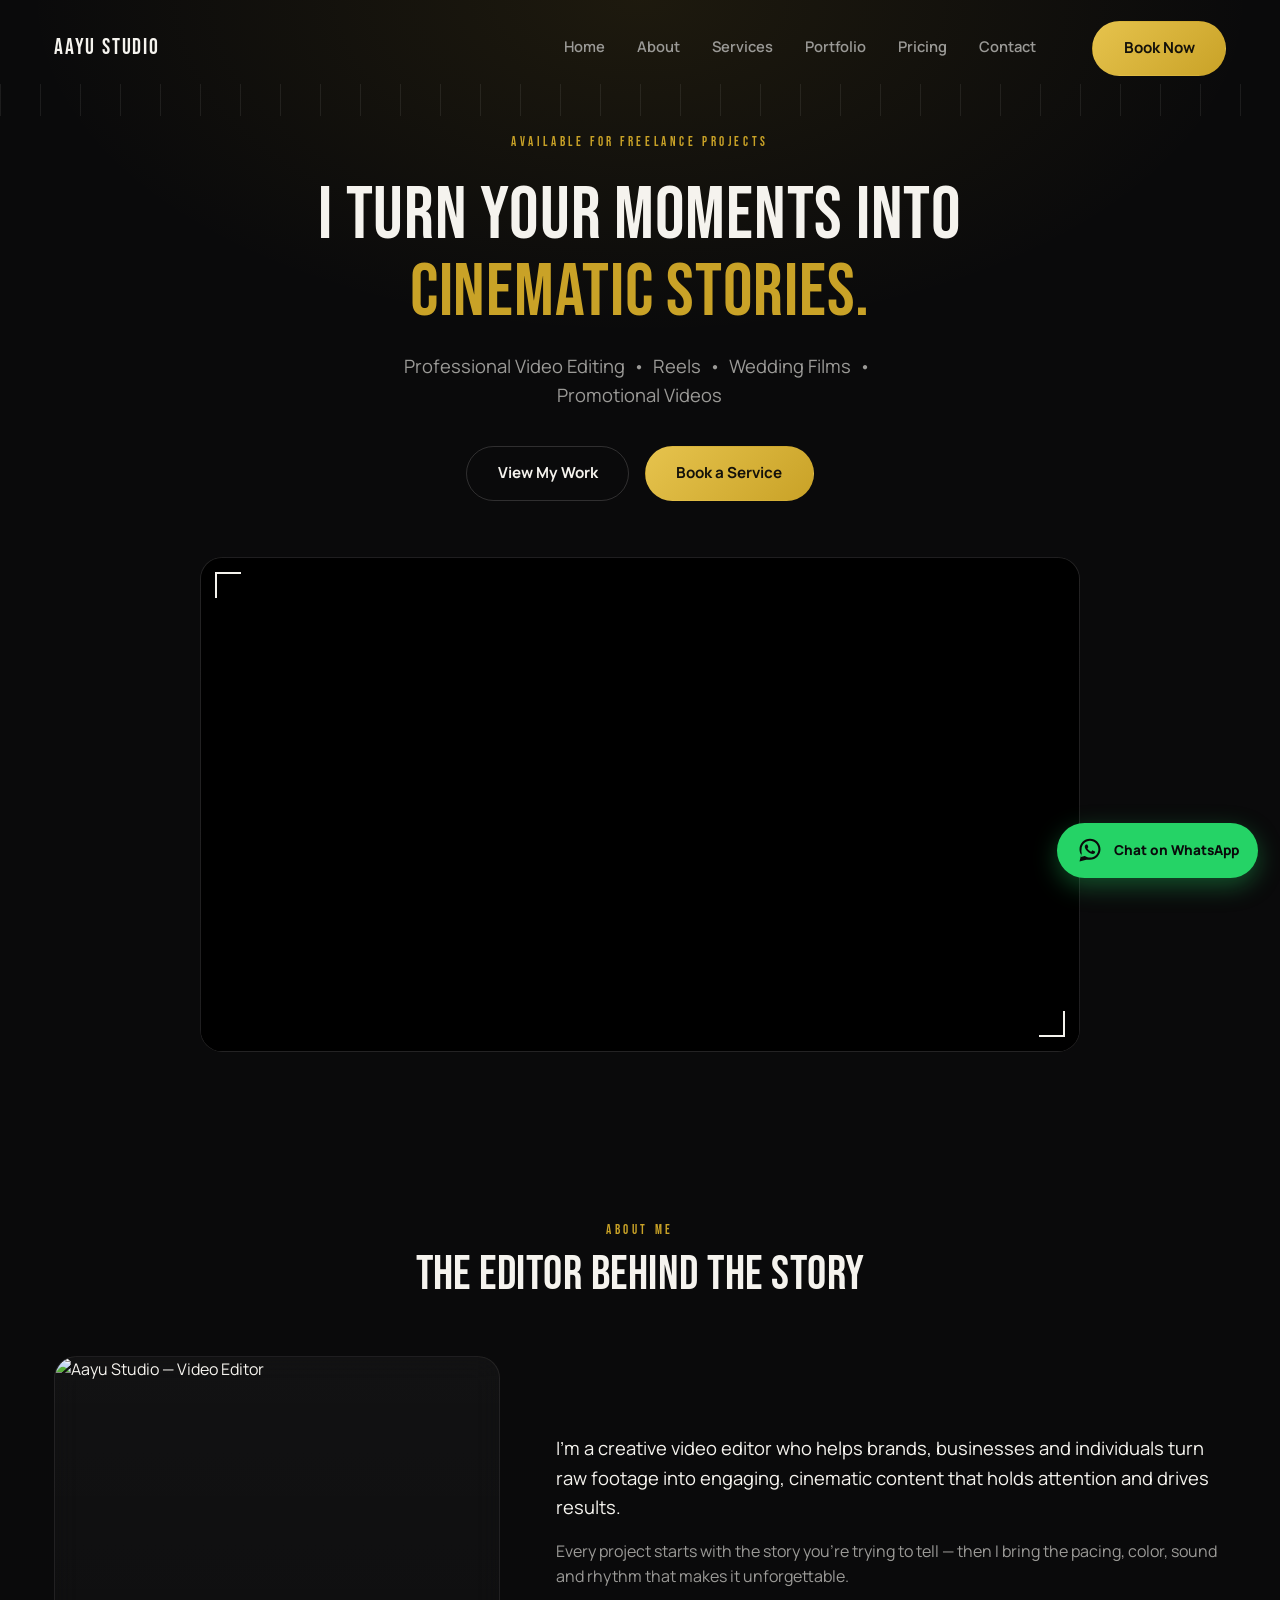
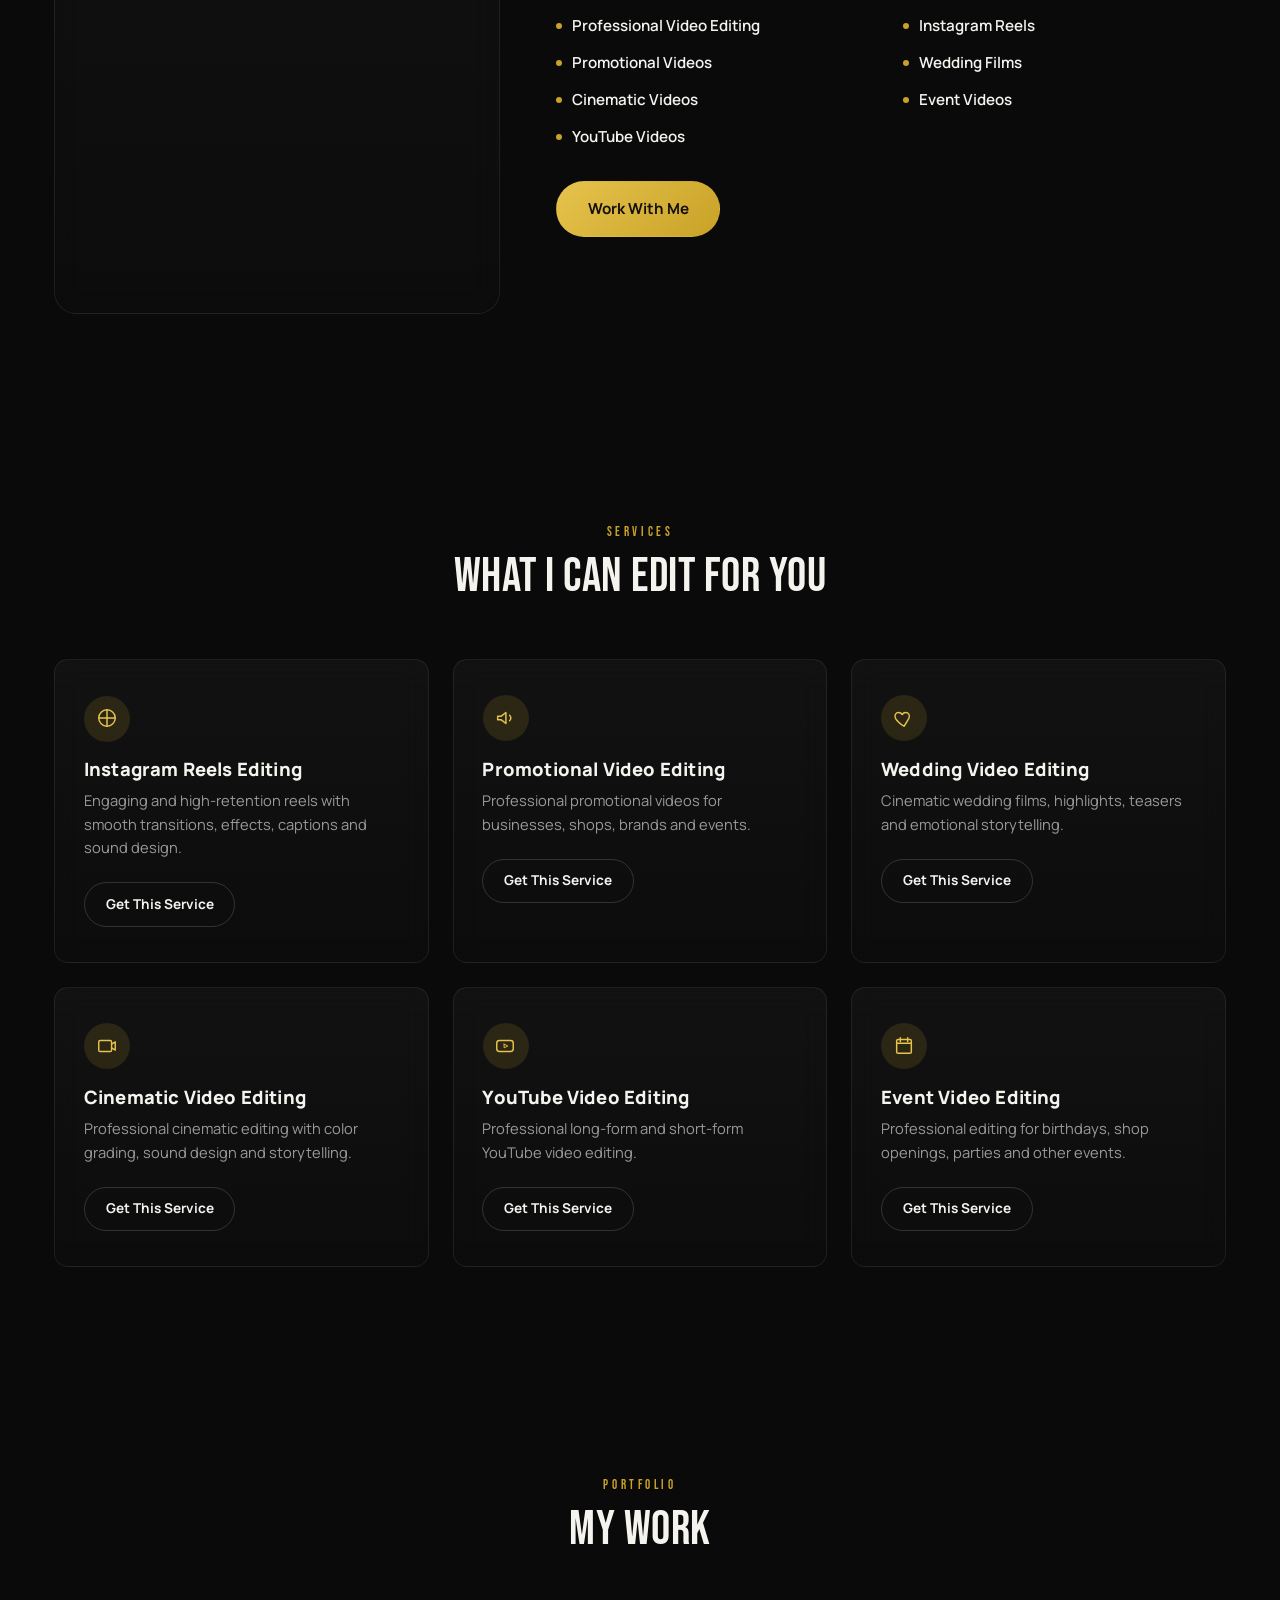
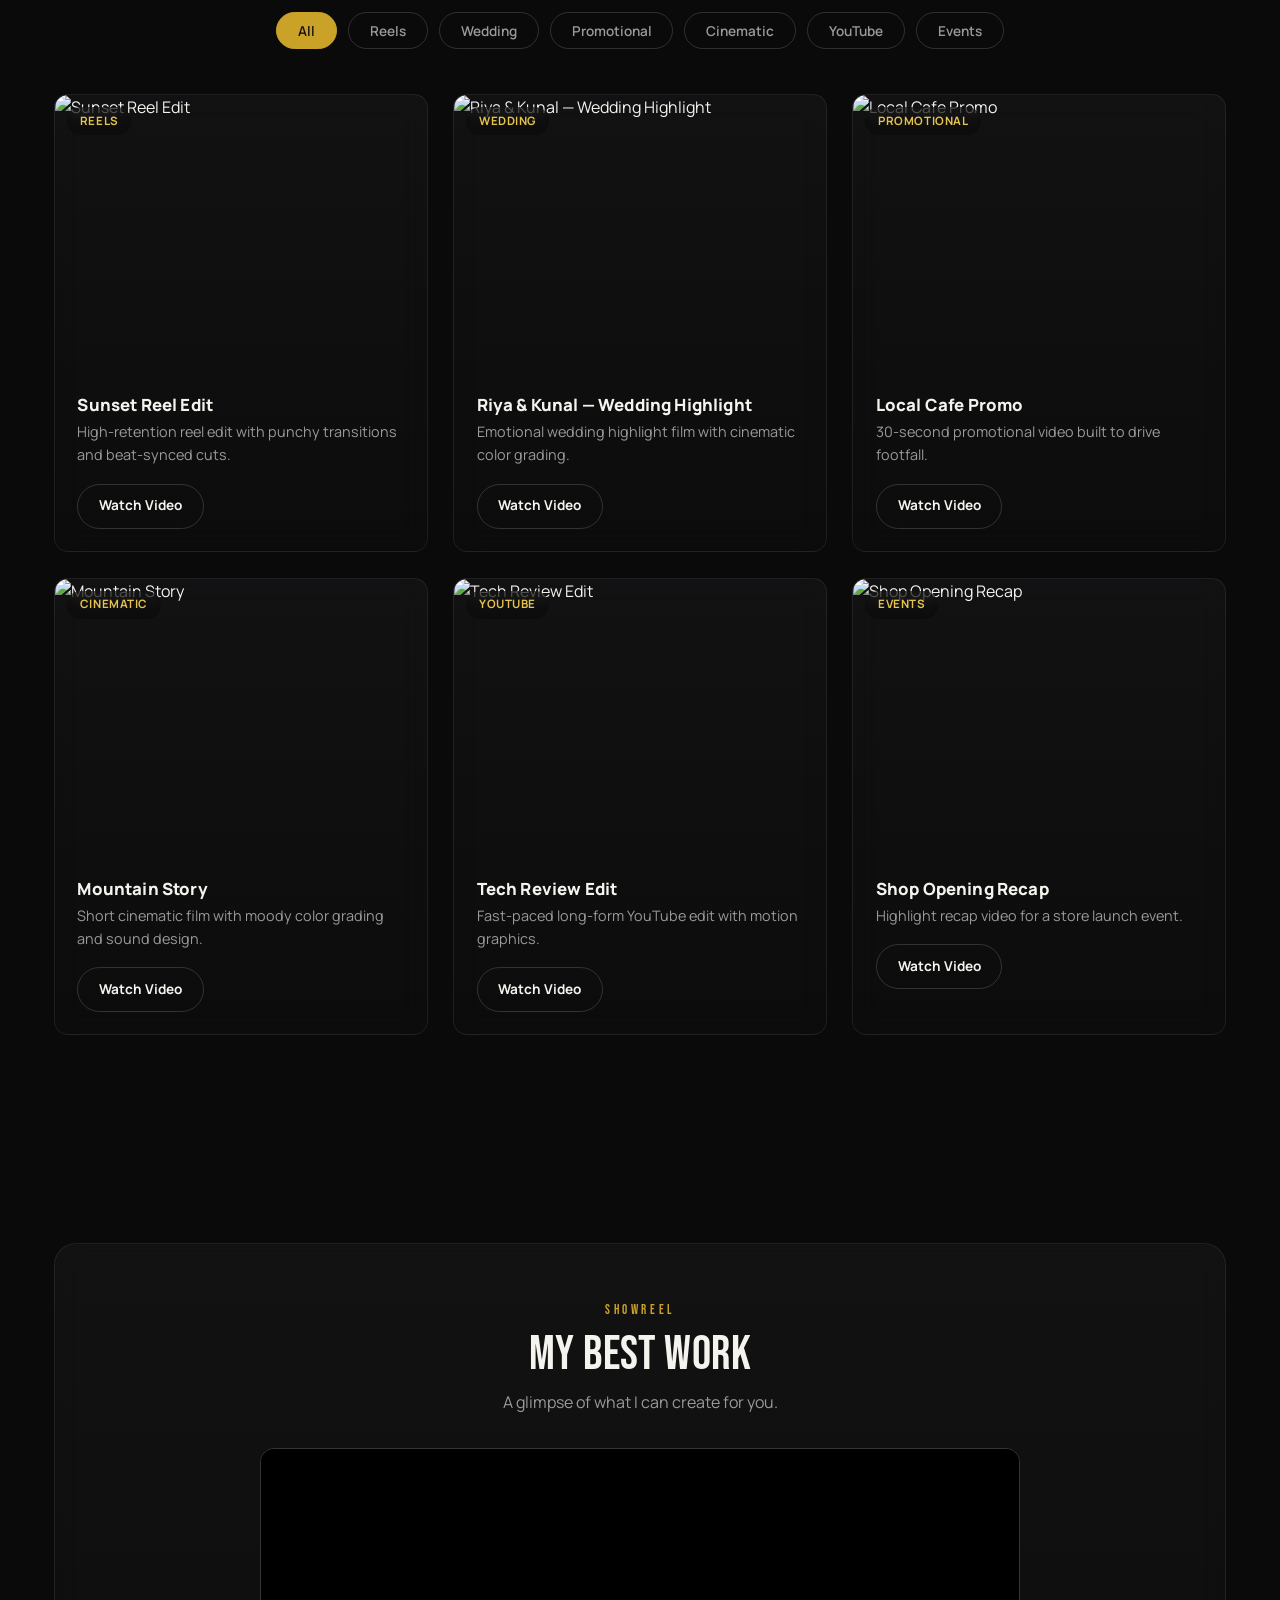
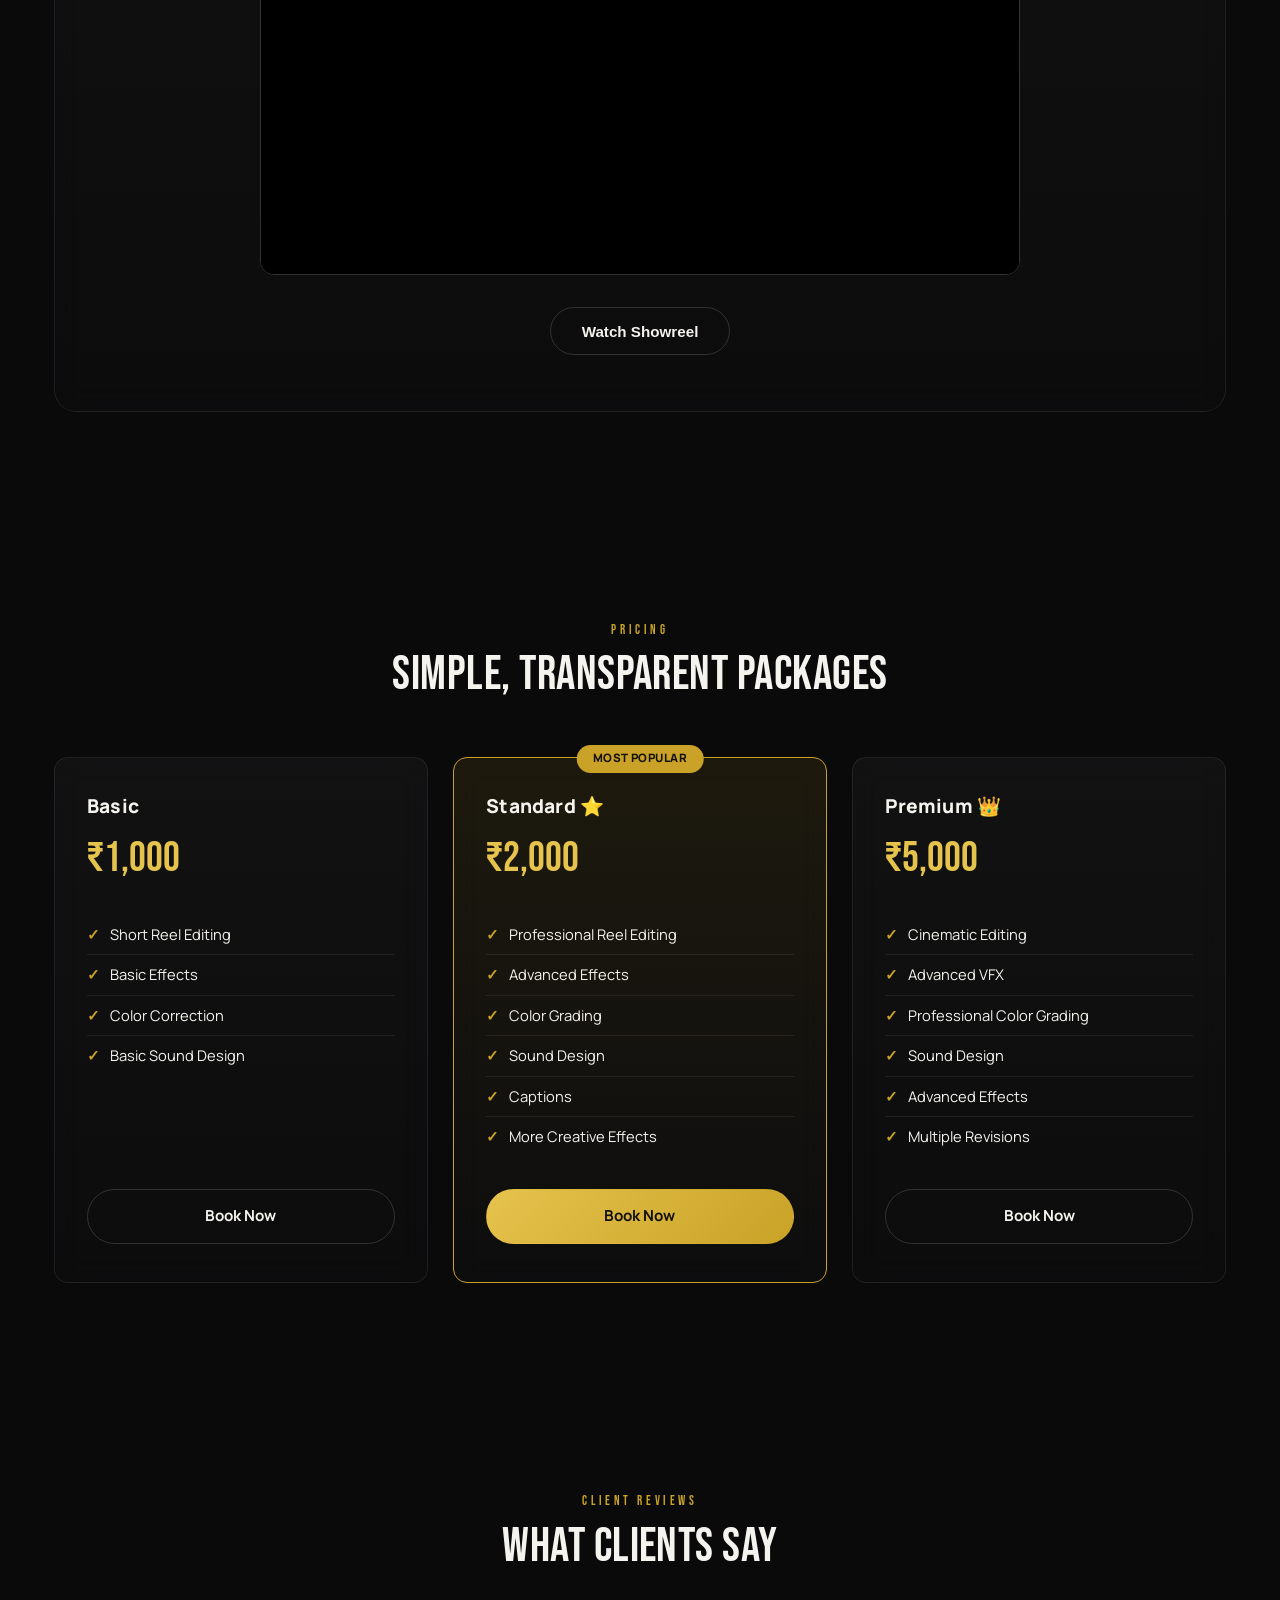
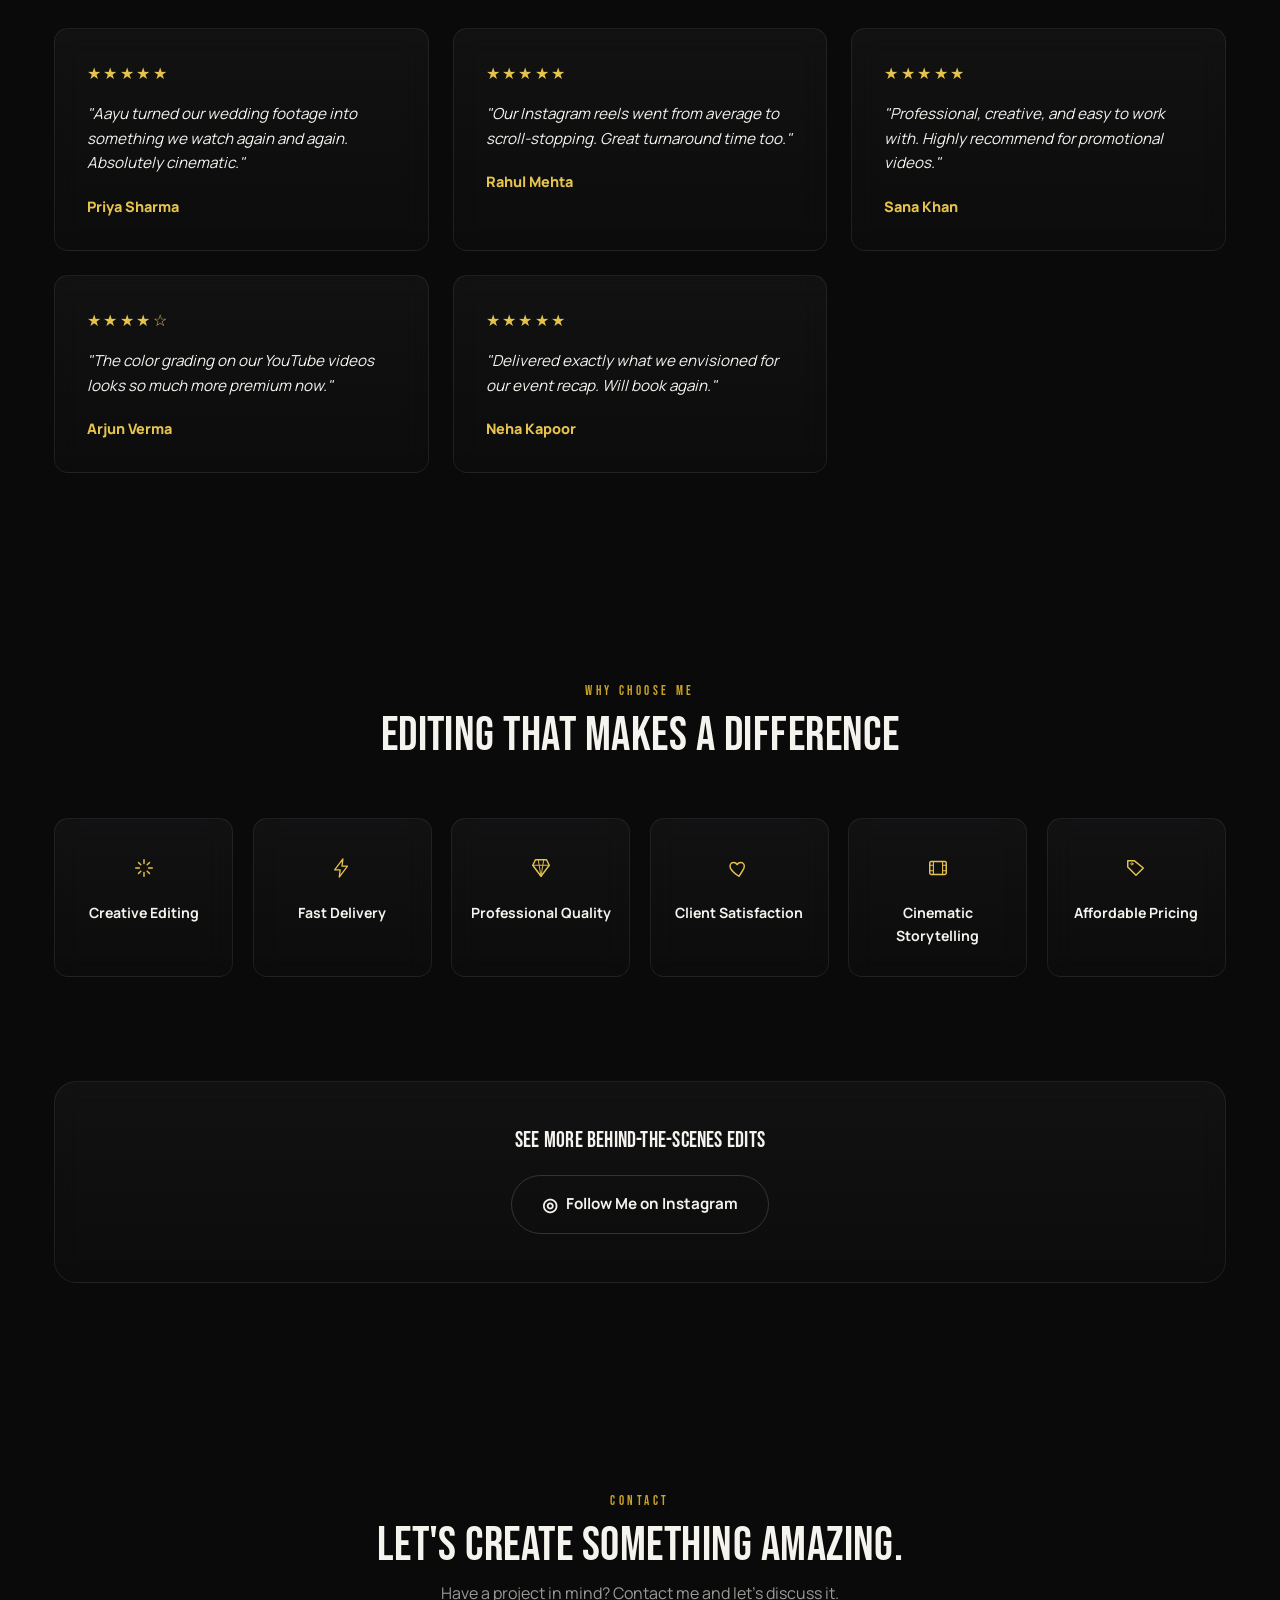
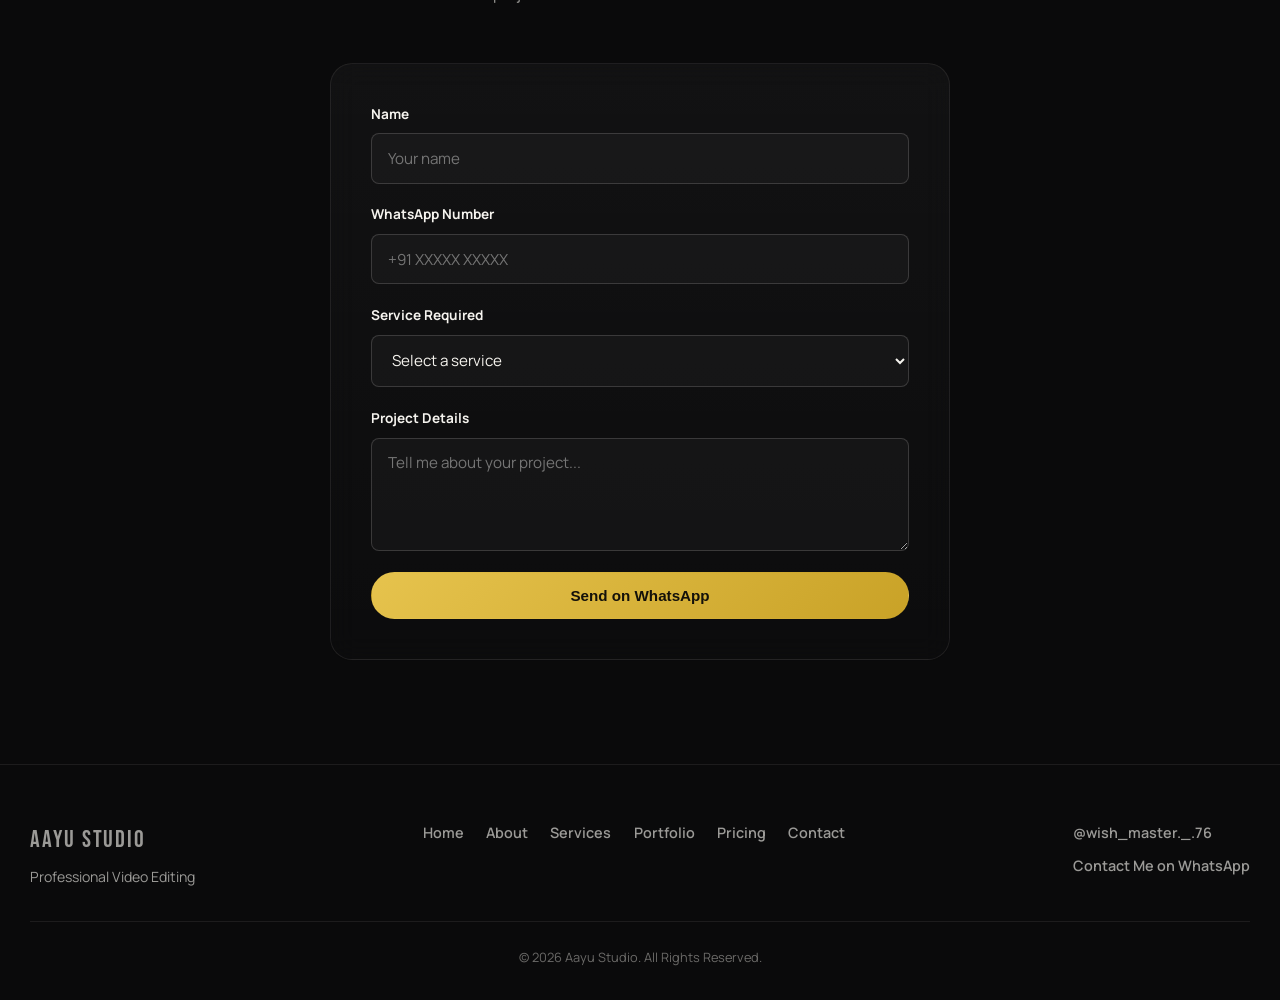
==== index.html @ f0cd4af9 "Add files via upload" ====
<!DOCTYPE html>
<html lang="en">
<head>
<meta charset="UTF-8">
<meta name="viewport" content="width=device-width, initial-scale=1.0">

<!-- ============================================================
     SEO — edit title/description/keywords here if needed
     ============================================================ -->
<title>Aayu Studio | Professional Video Editor</title>
<meta name="description" content="Professional video editing services including Instagram Reels, wedding films, promotional videos, cinematic videos and event editing.">
<meta name="keywords" content="video editor, video editing, instagram reels editing, wedding film editor, cinematic video editing, promotional video editing, youtube video editor, Aayu Studio">
<meta name="author" content="Aayu Studio">

<!-- Open Graph -->
<meta property="og:title" content="Aayu Studio | Professional Video Editor">
<meta property="og:description" content="Professional video editing services including Instagram Reels, wedding films, promotional videos, cinematic videos and event editing.">
<meta property="og:type" content="website">
<meta property="og:image" content="assets/og-cover.jpg">

<!-- Favicon placeholder — replace assets/favicon.png with your logo -->
<link rel="icon" type="image/png" href="assets/favicon.png">

<!-- Fonts: Bebas Neue (cinematic display) + Manrope (clean body) -->
<link rel="preconnect" href="https://fonts.googleapis.com">
<link rel="preconnect" href="https://fonts.gstatic.com" crossorigin>
<link href="https://fonts.googleapis.com/css2?family=Bebas+Neue&family=Manrope:wght@400;500;600;700;800&display=swap" rel="stylesheet">

<link rel="stylesheet" href="style.css">
</head>
<body>

<!-- ============================================================
     FILM TIMELINE LOADER (brief, then fades)
     ============================================================ -->
<div id="loader" aria-hidden="true">
  <div class="loader-code">00:00:00:00</div>
  <div class="loader-bar"><span></span></div>
</div>

<!-- ============================================================
     NAVBAR
     ============================================================ -->
<header class="navbar" id="navbar">
  <div class="nav-inner">
    <a href="#home" class="logo" data-brand-name>AAYU STUDIO</a>

    <nav class="nav-links" id="navLinks">
      <a href="#home">Home</a>
      <a href="#about">About</a>
      <a href="#services">Services</a>
      <a href="#portfolio">Portfolio</a>
      <a href="#pricing">Pricing</a>
      <a href="#contact">Contact</a>
    </nav>

    <a href="#" class="btn btn-accent nav-book" data-whatsapp-link data-whatsapp-message="Hello, I found your portfolio website and I want to book a service.">Book Now</a>

    <button class="hamburger" id="hamburger" aria-label="Open menu" aria-expanded="false">
      <span></span><span></span><span></span>
    </button>
  </div>
</header>

<!-- Mobile menu -->
<div class="mobile-menu" id="mobileMenu">
  <a href="#home">Home</a>
  <a href="#about">About</a>
  <a href="#services">Services</a>
  <a href="#portfolio">Portfolio</a>
  <a href="#pricing">Pricing</a>
  <a href="#contact">Contact</a>
  <a href="#" class="btn btn-accent" data-whatsapp-link data-whatsapp-message="Hello, I found your portfolio website and I want to book a service.">Book Now</a>
</div>

<main>

  <!-- ============================================================
       HERO
       ============================================================ -->
  <section class="hero" id="home">
    <div class="hero-timecode" aria-hidden="true">
      <span class="tc-ruler"></span>
    </div>

    <div class="hero-content">
      <p class="eyebrow">Available for Freelance Projects</p>
      <h1 class="hero-heading">I Turn Your Moments Into<br><span class="accent-text">Cinematic Stories.</span></h1>
      <p class="hero-sub">Professional Video Editing &nbsp;•&nbsp; Reels &nbsp;•&nbsp; Wedding Films &nbsp;•&nbsp; Promotional Videos</p>

      <div class="hero-buttons">
        <a href="#portfolio" class="btn btn-outline">View My Work</a>
        <a href="#" class="btn btn-accent" data-whatsapp-link data-whatsapp-message="Hello, I want to book a service. I found you through your website.">Book a Service</a>
      </div>
    </div>

    <!-- Showreel placeholder: replace the poster image + <source> with your own reel -->
    <div class="hero-reel glass">
      <video id="heroReel" poster="assets/showreel-poster.jpg" muted loop playsinline controls>
        <source src="assets/showreel.mp4" type="video/mp4">
      </video>
      <div class="reel-frame-corner tl"></div>
      <div class="reel-frame-corner br"></div>
    </div>
  </section>

  <!-- ============================================================
       ABOUT
       ============================================================ -->
  <section class="about" id="about">
    <div class="section-head">
      <p class="eyebrow">About Me</p>
      <h2>The Editor Behind The Story</h2>
    </div>

    <div class="about-grid">
      <div class="about-photo glass">
        <!-- Replace assets/profile.jpg with your own photo -->
        <img src="assets/profile.jpg" alt="Aayu Studio — Video Editor" loading="lazy">
      </div>

      <div class="about-text">
        <p class="about-lead">
          I'm a creative video editor who helps brands, businesses and individuals turn raw footage
          into engaging, cinematic content that holds attention and drives results.
        </p>
        <p>
          Every project starts with the story you're trying to tell — then I bring the pacing, color,
          sound and rhythm that makes it unforgettable.
        </p>

        <ul class="specialty-list" id="specialtyList">
          <!-- populated by script.js from CONFIG.specialties -->
        </ul>

        <a href="#" class="btn btn-accent" data-whatsapp-link data-whatsapp-message="Hello, I'd like to work with you on a video editing project. I found you through your website.">Work With Me</a>
      </div>
    </div>
  </section>

  <!-- ============================================================
       SERVICES
       ============================================================ -->
  <section class="services" id="services">
    <div class="section-head">
      <p class="eyebrow">Services</p>
      <h2>What I Can Edit For You</h2>
    </div>

    <div class="services-grid" id="servicesGrid">
      <!-- populated by script.js from CONFIG.services -->
    </div>
  </section>

  <!-- ============================================================
       PORTFOLIO
       ============================================================ -->
  <section class="portfolio" id="portfolio">
    <div class="section-head">
      <p class="eyebrow">Portfolio</p>
      <h2>My Work</h2>
    </div>

    <div class="filter-bar" id="filterBar">
      <!-- populated by script.js from CONFIG.categories -->
    </div>

    <div class="portfolio-grid" id="portfolioGrid">
      <!-- populated by script.js from CONFIG.portfolio -->
    </div>
  </section>

  <!-- ============================================================
       SHOWREEL
       ============================================================ -->
  <section class="showreel" id="showreel">
    <div class="showreel-inner glass">
      <p class="eyebrow">Showreel</p>
      <h2>My Best Work</h2>
      <p class="showreel-sub">A glimpse of what I can create for you.</p>

      <!-- Replace assets/showreel-full.mp4 with your full showreel -->
      <div class="showreel-player">
        <video id="showreelVideo" poster="assets/showreel-poster.jpg" controls playsinline>
          <source src="assets/showreel-full.mp4" type="video/mp4">
        </video>
      </div>

      <button class="btn btn-outline" id="watchShowreelBtn">Watch Showreel</button>
    </div>
  </section>

  <!-- ============================================================
       PRICING
       ============================================================ -->
  <section class="pricing" id="pricing">
    <div class="section-head">
      <p class="eyebrow">Pricing</p>
      <h2>Simple, Transparent Packages</h2>
    </div>

    <div class="pricing-grid" id="pricingGrid">
      <!-- populated by script.js from CONFIG.pricing -->
    </div>
  </section>

  <!-- ============================================================
       TESTIMONIALS
       ============================================================ -->
  <section class="testimonials" id="testimonials">
    <div class="section-head">
      <p class="eyebrow">Client Reviews</p>
      <h2>What Clients Say</h2>
    </div>

    <div class="testimonials-grid" id="testimonialsGrid">
      <!-- populated by script.js from CONFIG.testimonials -->
    </div>
  </section>

  <!-- ============================================================
       WHY CHOOSE ME
       ============================================================ -->
  <section class="why-choose" id="why-choose">
    <div class="section-head">
      <p class="eyebrow">Why Choose Me</p>
      <h2>Editing That Makes A Difference</h2>
    </div>

    <div class="why-grid" id="whyGrid">
      <!-- populated by script.js from CONFIG.whyChooseMe -->
    </div>
  </section>

  <!-- ============================================================
       INSTAGRAM CTA
       ============================================================ -->
  <section class="instagram-cta">
    <div class="instagram-inner glass">
      <h3>See More Behind-The-Scenes Edits</h3>
      <a href="#" class="btn btn-outline" id="instagramBtn" target="_blank" rel="noopener">
        <span class="ig-icon" aria-hidden="true">◎</span> Follow Me on Instagram
      </a>
    </div>
  </section>

  <!-- ============================================================
       CONTACT
       ============================================================ -->
  <section class="contact" id="contact">
    <div class="section-head">
      <p class="eyebrow">Contact</p>
      <h2>Let's Create Something Amazing.</h2>
      <p class="contact-sub">Have a project in mind? Contact me and let's discuss it.</p>
    </div>

    <form class="contact-form glass" id="contactForm">
      <div class="form-row">
        <label for="cf-name">Name</label>
        <input type="text" id="cf-name" name="name" required placeholder="Your name">
      </div>

      <div class="form-row">
        <label for="cf-whatsapp">WhatsApp Number</label>
        <input type="tel" id="cf-whatsapp" name="whatsapp" required placeholder="+91 XXXXX XXXXX">
      </div>

      <div class="form-row">
        <label for="cf-service">Service Required</label>
        <select id="cf-service" name="service" required>
          <!-- populated by script.js from CONFIG.services -->
        </select>
      </div>

      <div class="form-row">
        <label for="cf-details">Project Details</label>
        <textarea id="cf-details" name="details" rows="4" required placeholder="Tell me about your project..."></textarea>
      </div>

      <button type="submit" class="btn btn-accent btn-full">Send on WhatsApp</button>
    </form>
  </section>

</main>

<!-- ============================================================
     FOOTER
     ============================================================ -->
<footer class="footer">
  <div class="footer-inner">
    <div class="footer-brand">
      <p class="footer-logo" data-brand-name>AAYU STUDIO</p>
      <p class="footer-tagline">Professional Video Editing</p>
    </div>

    <nav class="footer-links">
      <a href="#home">Home</a>
      <a href="#about">About</a>
      <a href="#services">Services</a>
      <a href="#portfolio">Portfolio</a>
      <a href="#pricing">Pricing</a>
      <a href="#contact">Contact</a>
    </nav>

    <div class="footer-contact">
      <a href="#" id="footerInstagram" target="_blank" rel="noopener" data-instagram-handle>@wish_master._.76</a>
      <a href="#" data-whatsapp-link data-whatsapp-message="Hello, I found your website and I'd like to get in touch.">Contact Me on WhatsApp</a>
    </div>
  </div>

  <p class="footer-copy">© <span id="footerYear">2026</span> <span data-brand-name>Aayu Studio</span>. All Rights Reserved.</p>
</footer>

<!-- ============================================================
     FLOATING WHATSAPP BUTTON
     ============================================================ -->
<a href="#" class="whatsapp-float" data-whatsapp-link data-whatsapp-message="Hello, I found your website and I'd like to know more about your video editing services." aria-label="Chat on WhatsApp">
  <svg viewBox="0 0 32 32" width="28" height="28" fill="currentColor" aria-hidden="true">
    <path d="M16.001 3C9.373 3 4 8.373 4 15c0 2.36.687 4.56 1.874 6.406L4 29l7.78-1.84A11.94 11.94 0 0 0 16.001 27C22.63 27 28 21.627 28 15S22.63 3 16.001 3zm0 21.6c-1.98 0-3.86-.55-5.47-1.51l-.39-.23-4.62 1.09 1.11-4.5-.25-.4A9.53 9.53 0 0 1 6.4 15c0-5.3 4.31-9.6 9.6-9.6s9.6 4.3 9.6 9.6-4.3 9.6-9.6 9.6zm5.27-7.19c-.29-.14-1.72-.85-1.99-.95-.27-.1-.46-.14-.66.14-.19.29-.75.95-.92 1.14-.17.19-.34.22-.63.07-.29-.14-1.22-.45-2.33-1.44-.86-.77-1.44-1.72-1.61-2.01-.17-.29-.02-.45.13-.59.13-.13.29-.34.43-.51.14-.17.19-.29.29-.48.1-.19.05-.36-.02-.51-.07-.14-.66-1.59-.9-2.18-.24-.57-.48-.5-.66-.51h-.56c-.19 0-.51.07-.78.36-.27.29-1.02 1-1.02 2.43 0 1.43 1.04 2.82 1.19 3.01.14.19 2.05 3.13 4.96 4.39.69.3 1.23.48 1.65.61.69.22 1.32.19 1.82.11.55-.08 1.72-.7 1.96-1.38.24-.68.24-1.26.17-1.38-.07-.13-.26-.2-.55-.34z"/>
  </svg>
  <span>Chat on WhatsApp</span>
</a>

<script src="script.js"></script>
</body>
</html>
---- style.css ----
/* ================================================================
   AAYU STUDIO — STYLES
   Design tokens live at the top. Change colors/fonts here.
   ================================================================ */

:root {
  /* ---- Color ---- */
  --bg-void:      #0a0a0b;
  --bg-panel:     #131316;
  --bg-panel-2:   #1a1a1e;
  --line:         rgba(245, 243, 238, 0.08);
  --line-strong:  rgba(245, 243, 238, 0.16);

  --text-primary: #f5f3ee;
  --text-muted:   #9b9a97;
  --text-dim:     #6b6a68;

  --gold:         #c9a227;
  --gold-bright:  #e6c34d;
  --gold-dim:     rgba(201, 162, 39, 0.14);

  /* ---- Type ---- */
  --font-display: 'Bebas Neue', 'Arial Narrow', sans-serif;
  --font-body:    'Manrope', -apple-system, BlinkMacSystemFont, sans-serif;

  /* ---- Layout ---- */
  --max-width: 1220px;
  --radius-sm: 8px;
  --radius-md: 14px;
  --radius-lg: 22px;

  --ease: cubic-bezier(0.22, 1, 0.36, 1);
}

* { box-sizing: border-box; }

html {
  scroll-behavior: smooth;
  scroll-padding-top: 90px;
}

@media (prefers-reduced-motion: reduce) {
  html { scroll-behavior: auto; }
  *, *::before, *::after {
    animation-duration: 0.001ms !important;
    animation-iteration-count: 1 !important;
    transition-duration: 0.001ms !important;
  }
}

body {
  margin: 0;
  background: var(--bg-void);
  color: var(--text-primary);
  font-family: var(--font-body);
  line-height: 1.6;
  overflow-x: hidden;
}

img, video { max-width: 100%; display: block; }

a { color: inherit; text-decoration: none; }

h1, h2, h3 {
  font-family: var(--font-display);
  letter-spacing: 0.01em;
  line-height: 1.05;
  margin: 0;
  font-weight: 400;
}

h2 { font-size: clamp(2rem, 4.5vw, 3rem); }
h3 { font-size: 1.35rem; }

p { margin: 0; color: var(--text-muted); }

.accent-text { color: var(--gold); }

/* ================================================================
   UTILITIES
   ================================================================ */
.glass {
  background: linear-gradient(180deg, rgba(255,255,255,0.035), rgba(255,255,255,0.01));
  border: 1px solid var(--line);
  backdrop-filter: blur(14px);
  -webkit-backdrop-filter: blur(14px);
}

.section-head {
  text-align: center;
  max-width: 640px;
  margin: 0 auto 3.5rem;
}

.eyebrow {
  font-family: var(--font-display);
  letter-spacing: 0.28em;
  text-transform: uppercase;
  color: var(--gold);
  font-size: 0.8rem;
  margin: 0 0 0.6rem;
}

main > section {
  max-width: var(--max-width);
  margin: 0 auto;
  padding: 6.5rem 1.5rem;
}

.btn {
  display: inline-flex;
  align-items: center;
  justify-content: center;
  gap: 0.5rem;
  padding: 0.9rem 1.9rem;
  border-radius: 999px;
  font-weight: 700;
  font-size: 0.95rem;
  cursor: pointer;
  border: 1px solid transparent;
  transition: transform 0.35s var(--ease), box-shadow 0.35s var(--ease), background 0.35s var(--ease), border-color 0.35s var(--ease);
  white-space: nowrap;
}
.btn:hover { transform: translateY(-2px); }
.btn:focus-visible { outline: 2px solid var(--gold-bright); outline-offset: 3px; }

.btn-accent {
  background: linear-gradient(135deg, var(--gold-bright), var(--gold));
  color: #14110a;
  box-shadow: 0 0 0 rgba(201,162,39,0);
}
.btn-accent:hover { box-shadow: 0 8px 30px rgba(201,162,39,0.35); }

.btn-outline {
  background: transparent;
  color: var(--text-primary);
  border-color: var(--line-strong);
}
.btn-outline:hover { border-color: var(--gold); color: var(--gold-bright); }

.btn-sm { padding: 0.65rem 1.3rem; font-size: 0.85rem; }
.btn-full { width: 100%; }

/* Scroll reveal */
.reveal { opacity: 0; transform: translateY(24px); transition: opacity 0.7s var(--ease), transform 0.7s var(--ease); }
.reveal.in-view { opacity: 1; transform: translateY(0); }

/* ================================================================
   LOADER
   ================================================================ */
#loader {
  position: fixed; inset: 0; z-index: 999;
  background: var(--bg-void);
  display: flex; flex-direction: column; align-items: center; justify-content: center;
  gap: 1rem;
  transition: opacity 0.6s var(--ease), visibility 0.6s var(--ease);
}
#loader.hidden { opacity: 0; visibility: hidden; pointer-events: none; }
.loader-code {
  font-family: var(--font-display);
  font-size: 1.6rem;
  letter-spacing: 0.15em;
  color: var(--gold);
}
.loader-bar { width: 180px; height: 2px; background: var(--line-strong); overflow: hidden; }
.loader-bar span {
  display: block; height: 100%; width: 40%; background: var(--gold);
  animation: loaderSlide 1.1s ease-in-out infinite;
}
@keyframes loaderSlide {
  0% { transform: translateX(-100%); }
  100% { transform: translateX(350%); }
}

/* ================================================================
   NAVBAR
   ================================================================ */
.navbar {
  position: fixed; top: 0; left: 0; right: 0; z-index: 100;
  padding: 1.3rem 0;
  transition: padding 0.35s var(--ease), background 0.35s var(--ease), border-color 0.35s var(--ease);
  border-bottom: 1px solid transparent;
}
.navbar.scrolled {
  padding: 0.85rem 0;
  background: rgba(10,10,11,0.82);
  backdrop-filter: blur(16px);
  border-bottom: 1px solid var(--line);
}
.nav-inner {
  max-width: var(--max-width);
  margin: 0 auto;
  padding: 0 1.5rem;
  display: flex; align-items: center; justify-content: space-between; gap: 1.5rem;
}
.logo {
  font-family: var(--font-display);
  font-size: 1.4rem;
  letter-spacing: 0.08em;
}
.nav-links { display: flex; gap: 2rem; margin-left: auto; margin-right: 2rem; }
.nav-links a {
  font-size: 0.92rem; font-weight: 600; color: var(--text-muted);
  position: relative; padding-bottom: 4px;
  transition: color 0.25s;
}
.nav-links a::after {
  content: ""; position: absolute; left: 0; bottom: 0; height: 1px; width: 0;
  background: var(--gold); transition: width 0.3s var(--ease);
}
.nav-links a:hover { color: var(--text-primary); }
.nav-links a:hover::after { width: 100%; }

.hamburger {
  display: none; flex-direction: column; gap: 5px;
  background: none; border: none; cursor: pointer; padding: 6px;
}
.hamburger span { width: 24px; height: 2px; background: var(--text-primary); transition: transform 0.3s, opacity 0.3s; }
.hamburger.active span:nth-child(1) { transform: translateY(7px) rotate(45deg); }
.hamburger.active span:nth-child(2) { opacity: 0; }
.hamburger.active span:nth-child(3) { transform: translateY(-7px) rotate(-45deg); }

.mobile-menu {
  position: fixed; top: 0; right: 0; height: 100vh; width: min(78vw, 320px);
  background: var(--bg-panel);
  border-left: 1px solid var(--line);
  display: flex; flex-direction: column; gap: 1.6rem;
  padding: 6rem 2rem 2rem;
  transform: translateX(100%);
  transition: transform 0.4s var(--ease);
  z-index: 99;
}
.mobile-menu.open { transform: translateX(0); }
.mobile-menu a { font-size: 1.05rem; font-weight: 600; }

@media (max-width: 860px) {
  .nav-links, .nav-book { display: none; }
  .hamburger { display: flex; }
}

/* ================================================================
   HERO
   ================================================================ */
.hero {
  position: relative;
  min-height: 100vh;
  display: flex; flex-direction: column; align-items: center; justify-content: center;
  text-align: center;
  padding: 8rem 1.5rem 4rem;
  max-width: none;
  background:
    radial-gradient(ellipse 80% 50% at 50% 0%, rgba(201,162,39,0.10), transparent 60%),
    var(--bg-void);
  overflow: hidden;
}

.hero-timecode { position: absolute; top: 0; left: 0; right: 0; height: 1px; }
.tc-ruler {
  position: absolute; top: 84px; left: 0; right: 0; height: 32px;
  background-image: repeating-linear-gradient(90deg, var(--line-strong) 0 1px, transparent 1px 40px);
  opacity: 0.5;
}

.hero-content { max-width: 780px; position: relative; z-index: 2; }

.hero .eyebrow { display: inline-block; }

.hero-heading {
  font-size: clamp(2.6rem, 7vw, 4.6rem);
  margin: 1rem 0 1.2rem;
}

.hero-sub {
  font-size: clamp(0.95rem, 1.6vw, 1.15rem);
  color: var(--text-muted);
  max-width: 560px;
  margin: 0 auto;
}

.hero-buttons {
  display: flex; gap: 1rem; justify-content: center; flex-wrap: wrap;
  margin-top: 2.2rem;
}

.hero-reel {
  margin-top: 3.5rem;
  width: min(880px, 100%);
  aspect-ratio: 16/9;
  border-radius: var(--radius-lg);
  position: relative;
  overflow: hidden;
  z-index: 2;
}
.hero-reel video {
  width: 100%; height: 100%; object-fit: cover; background: #000;
}
.reel-frame-corner {
  position: absolute; width: 26px; height: 26px;
  border-color: var(--gold); pointer-events: none;
}
.reel-frame-corner.tl { top: 14px; left: 14px; border-top: 2px solid; border-left: 2px solid; }
.reel-frame-corner.br { bottom: 14px; right: 14px; border-bottom: 2px solid; border-right: 2px solid; }

/* ================================================================
   ABOUT
   ================================================================ */
.about-grid {
  display: grid; grid-template-columns: 0.8fr 1.2fr; gap: 3.5rem; align-items: center;
}
.about-photo {
  border-radius: var(--radius-lg);
  overflow: hidden; aspect-ratio: 4/5;
}
.about-photo img { width: 100%; height: 100%; object-fit: cover; }

.about-lead { color: var(--text-primary); font-size: 1.15rem; margin-bottom: 1rem; }
.about-text p:not(.about-lead) { margin-bottom: 1.5rem; }

.specialty-list {
  list-style: none; margin: 0 0 2rem; padding: 0;
  display: grid; grid-template-columns: 1fr 1fr; gap: 0.8rem 1.5rem;
}
.specialty-list li { display: flex; align-items: center; gap: 0.6rem; font-weight: 600; font-size: 0.95rem; }
.specialty-list .dot { width: 6px; height: 6px; border-radius: 50%; background: var(--gold); flex-shrink: 0; }

@media (max-width: 860px) {
  .about-grid { grid-template-columns: 1fr; }
  .about-photo { max-width: 320px; margin: 0 auto; }
}

/* ================================================================
   SERVICES
   ================================================================ */
.services-grid {
  display: grid; grid-template-columns: repeat(3, 1fr); gap: 1.5rem;
}
.service-card {
  padding: 2.2rem 1.8rem;
  border-radius: var(--radius-md);
  transition: transform 0.4s var(--ease), border-color 0.4s var(--ease), background 0.4s var(--ease);
}
.service-card:hover {
  transform: translateY(-6px);
  border-color: var(--gold);
  background: linear-gradient(180deg, rgba(201,162,39,0.08), rgba(255,255,255,0.01));
}
.service-icon {
  width: 46px; height: 46px; border-radius: 50%;
  display: flex; align-items: center; justify-content: center;
  background: var(--gold-dim); color: var(--gold-bright);
  margin-bottom: 1.2rem;
}
.icon { width: 22px; height: 22px; }
.service-card h3 { margin-bottom: 0.6rem; font-size: 1.15rem; letter-spacing: 0.01em; font-family: var(--font-body); font-weight: 800; }
.service-card p { margin-bottom: 1.4rem; font-size: 0.92rem; }

@media (max-width: 860px) { .services-grid { grid-template-columns: 1fr 1fr; } }
@media (max-width: 560px) { .services-grid { grid-template-columns: 1fr; } }

/* ================================================================
   PORTFOLIO
   ================================================================ */
.filter-bar {
  display: flex; gap: 0.7rem; justify-content: center; flex-wrap: wrap; margin-bottom: 2.8rem;
}
.filter-btn {
  padding: 0.55rem 1.3rem; border-radius: 999px; border: 1px solid var(--line-strong);
  background: transparent; color: var(--text-muted); font-family: var(--font-body);
  font-weight: 600; font-size: 0.85rem; cursor: pointer; transition: all 0.3s var(--ease);
}
.filter-btn:hover { color: var(--text-primary); }
.filter-btn.active { background: var(--gold); border-color: var(--gold); color: #14110a; }

.portfolio-grid {
  display: grid; grid-template-columns: repeat(3, 1fr); gap: 1.6rem;
}
.portfolio-card { border-radius: var(--radius-md); overflow: hidden; }
.portfolio-thumb { position: relative; aspect-ratio: 4/3; overflow: hidden; }
.portfolio-thumb img { width: 100%; height: 100%; object-fit: cover; transition: transform 0.6s var(--ease); }
.portfolio-card:hover .portfolio-thumb img { transform: scale(1.07); }
.portfolio-category-tag {
  position: absolute; top: 12px; left: 12px;
  background: rgba(10,10,11,0.7); backdrop-filter: blur(6px);
  color: var(--gold-bright); font-size: 0.72rem; font-weight: 700;
  padding: 0.3rem 0.8rem; border-radius: 999px; letter-spacing: 0.05em; text-transform: uppercase;
}
.portfolio-info { padding: 1.4rem; }
.portfolio-info h3 { font-family: var(--font-body); font-weight: 800; font-size: 1.05rem; margin-bottom: 0.4rem; }
.portfolio-info p { font-size: 0.9rem; margin-bottom: 1.1rem; }

@media (max-width: 860px) { .portfolio-grid { grid-template-columns: 1fr 1fr; } }
@media (max-width: 560px) { .portfolio-grid { grid-template-columns: 1fr; } }

/* ================================================================
   SHOWREEL
   ================================================================ */
.showreel-inner {
  border-radius: var(--radius-lg);
  padding: 3.5rem 2rem;
  text-align: center;
}
.showreel-sub { margin: 0.6rem 0 2rem; }
.showreel-player {
  width: min(760px, 100%); margin: 0 auto 2rem;
  aspect-ratio: 16/9; border-radius: var(--radius-md); overflow: hidden;
  border: 1px solid var(--line-strong);
}
.showreel-player video { width: 100%; height: 100%; object-fit: cover; background: #000; }

/* ================================================================
   PRICING
   ================================================================ */
.pricing-grid {
  display: grid; grid-template-columns: repeat(3, 1fr); gap: 1.6rem; align-items: stretch;
}
.pricing-card {
  border-radius: var(--radius-md); padding: 2.4rem 2rem;
  display: flex; flex-direction: column; position: relative;
  transition: transform 0.4s var(--ease);
}
.pricing-card:hover { transform: translateY(-6px); }
.pricing-card.featured {
  border-color: var(--gold);
  background: linear-gradient(180deg, rgba(201,162,39,0.10), rgba(255,255,255,0.015));
}
.pricing-tag {
  position: absolute; top: -13px; left: 50%; transform: translateX(-50%);
  background: var(--gold); color: #14110a; font-size: 0.72rem; font-weight: 800;
  padding: 0.3rem 1rem; border-radius: 999px; letter-spacing: 0.04em; text-transform: uppercase;
}
.pricing-card h3 { font-family: var(--font-body); font-weight: 800; font-size: 1.2rem; margin-bottom: 0.6rem; }
.pricing-amount { font-family: var(--font-display); font-size: 2.6rem; color: var(--gold-bright); margin-bottom: 1.4rem; }
.pricing-features { list-style: none; margin: 0 0 2rem; padding: 0; flex-grow: 1; }
.pricing-features li { display: flex; gap: 0.6rem; padding: 0.5rem 0; font-size: 0.92rem; color: var(--text-primary); border-bottom: 1px solid var(--line); }
.pricing-features li:last-child { border-bottom: none; }
.check { color: var(--gold); font-weight: 800; }

@media (max-width: 900px) { .pricing-grid { grid-template-columns: 1fr; max-width: 420px; margin: 0 auto; } }

/* ================================================================
   TESTIMONIALS
   ================================================================ */
.testimonials-grid {
  display: grid; grid-template-columns: repeat(3, 1fr); gap: 1.5rem;
}
.testimonial-card { padding: 2rem; border-radius: var(--radius-md); }
.stars { color: var(--gold-bright); letter-spacing: 0.15em; margin-bottom: 1rem; }
.testimonial-text { color: var(--text-primary); font-style: italic; margin-bottom: 1.2rem; font-size: 0.95rem; }
.testimonial-name { font-weight: 800; font-size: 0.9rem; color: var(--gold-bright); }

@media (max-width: 860px) { .testimonials-grid { grid-template-columns: 1fr 1fr; } }
@media (max-width: 560px) { .testimonials-grid { grid-template-columns: 1fr; } }

/* ================================================================
   WHY CHOOSE ME
   ================================================================ */
.why-grid {
  display: grid; grid-template-columns: repeat(6, 1fr); gap: 1.2rem;
}
.why-card {
  padding: 1.8rem 1rem; border-radius: var(--radius-md);
  text-align: center; transition: transform 0.35s var(--ease), border-color 0.35s var(--ease);
}
.why-card:hover { transform: translateY(-4px); border-color: var(--gold); }
.why-icon {
  width: 42px; height: 42px; margin: 0 auto 0.8rem; color: var(--gold-bright);
  display: flex; align-items: center; justify-content: center;
}
.why-card p { color: var(--text-primary); font-weight: 700; font-size: 0.88rem; }

@media (max-width: 900px) { .why-grid { grid-template-columns: repeat(3, 1fr); } }
@media (max-width: 560px) { .why-grid { grid-template-columns: repeat(2, 1fr); } }

/* ================================================================
   INSTAGRAM CTA
   ================================================================ */
.instagram-cta { max-width: var(--max-width); margin: 0 auto; padding: 0 1.5rem 6.5rem; }
.instagram-inner {
  border-radius: var(--radius-lg); padding: 3rem 2rem; text-align: center;
  display: flex; flex-direction: column; gap: 1.4rem; align-items: center;
}
.ig-icon { font-size: 1.1rem; }

/* ================================================================
   CONTACT
   ================================================================ */
.contact-sub { margin-top: 0.6rem; }
.contact-form {
  max-width: 620px; margin: 0 auto; padding: 2.5rem;
  border-radius: var(--radius-lg);
  display: flex; flex-direction: column; gap: 1.3rem;
}
.form-row { display: flex; flex-direction: column; gap: 0.5rem; }
.form-row label { font-size: 0.85rem; font-weight: 700; color: var(--text-primary); }
.form-row input, .form-row select, .form-row textarea {
  background: rgba(255,255,255,0.03);
  border: 1px solid var(--line-strong);
  border-radius: var(--radius-sm);
  padding: 0.85rem 1rem;
  color: var(--text-primary);
  font-family: var(--font-body);
  font-size: 0.95rem;
  transition: border-color 0.3s;
}
.form-row input:focus, .form-row select:focus, .form-row textarea:focus {
  outline: none; border-color: var(--gold);
}
.form-row select option { background: var(--bg-panel); }
.form-row textarea { resize: vertical; }

/* ================================================================
   FOOTER
   ================================================================ */
.footer {
  border-top: 1px solid var(--line);
  padding: 3.5rem 1.5rem 2rem;
}
.footer-inner {
  max-width: var(--max-width); margin: 0 auto;
  display: flex; flex-wrap: wrap; gap: 2.5rem; justify-content: space-between;
  padding-bottom: 2rem; border-bottom: 1px solid var(--line);
}
.footer-logo { font-family: var(--font-display); font-size: 1.5rem; letter-spacing: 0.08em; margin: 0; }
.footer-tagline { margin-top: 0.4rem; font-size: 0.88rem; }
.footer-links { display: flex; gap: 1.4rem; flex-wrap: wrap; }
.footer-links a { font-size: 0.9rem; font-weight: 600; color: var(--text-muted); transition: color 0.25s; }
.footer-links a:hover { color: var(--gold-bright); }
.footer-contact { display: flex; flex-direction: column; gap: 0.6rem; align-items: flex-start; }
.footer-contact a { font-size: 0.9rem; font-weight: 600; color: var(--text-muted); transition: color 0.25s; }
.footer-contact a:hover { color: var(--gold-bright); }
.footer-copy {
  max-width: var(--max-width); margin: 1.6rem auto 0; text-align: center;
  font-size: 0.8rem; color: var(--text-dim);
}

@media (max-width: 640px) {
  .footer-inner { flex-direction: column; text-align: left; }
}

/* ================================================================
   FLOATING WHATSAPP BUTTON
   ================================================================ */
.whatsapp-float {
  position: fixed; bottom: 22px; right: 22px; z-index: 90;
  display: flex; align-items: center; gap: 0.6rem;
  background: #25D366; color: #0a0a0b; font-weight: 800; font-size: 0.85rem;
  padding: 0.85rem 1.2rem; border-radius: 999px;
  box-shadow: 0 8px 24px rgba(37,211,102,0.35);
  transition: transform 0.35s var(--ease), box-shadow 0.35s var(--ease);
}
.whatsapp-float:hover { transform: translateY(-3px) scale(1.03); box-shadow: 0 12px 30px rgba(37,211,102,0.45); }

@media (max-width: 560px) {
  .whatsapp-float span { display: none; }
  .whatsapp-float { padding: 0.85rem; }
}
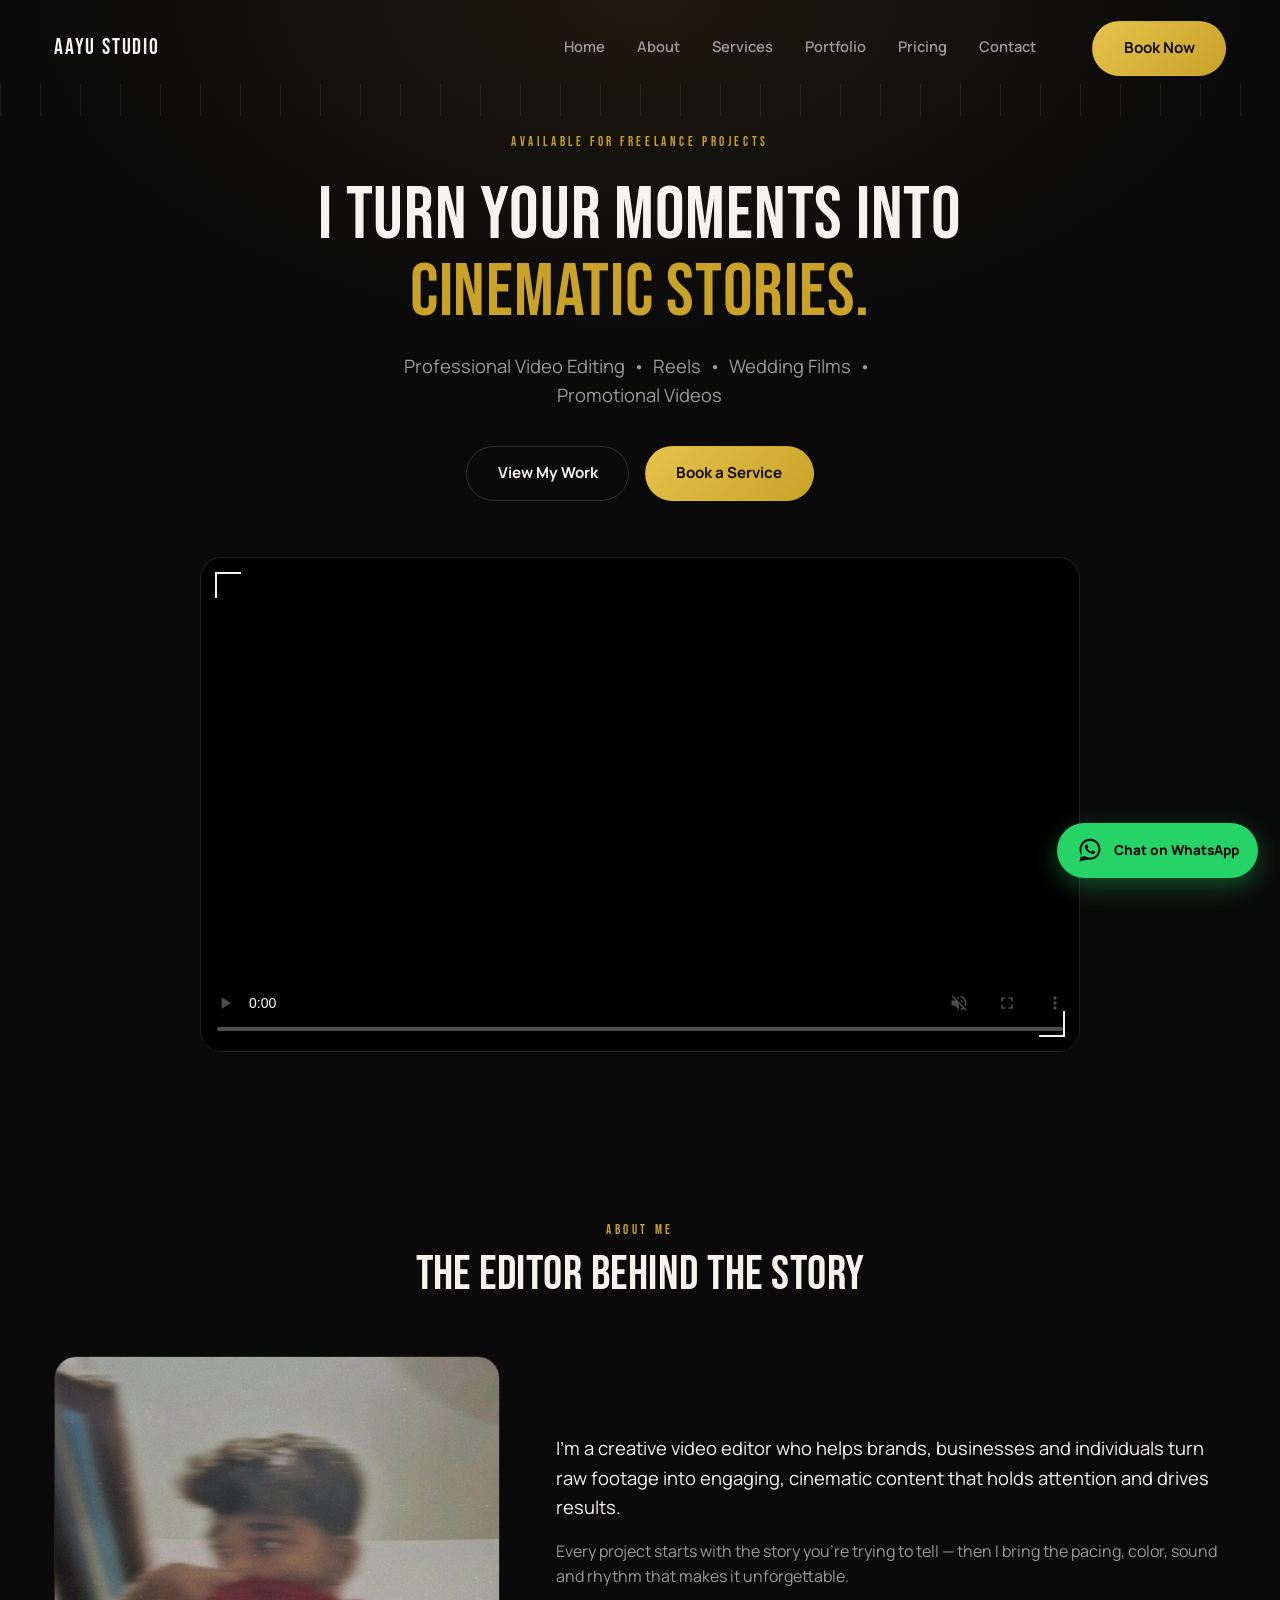
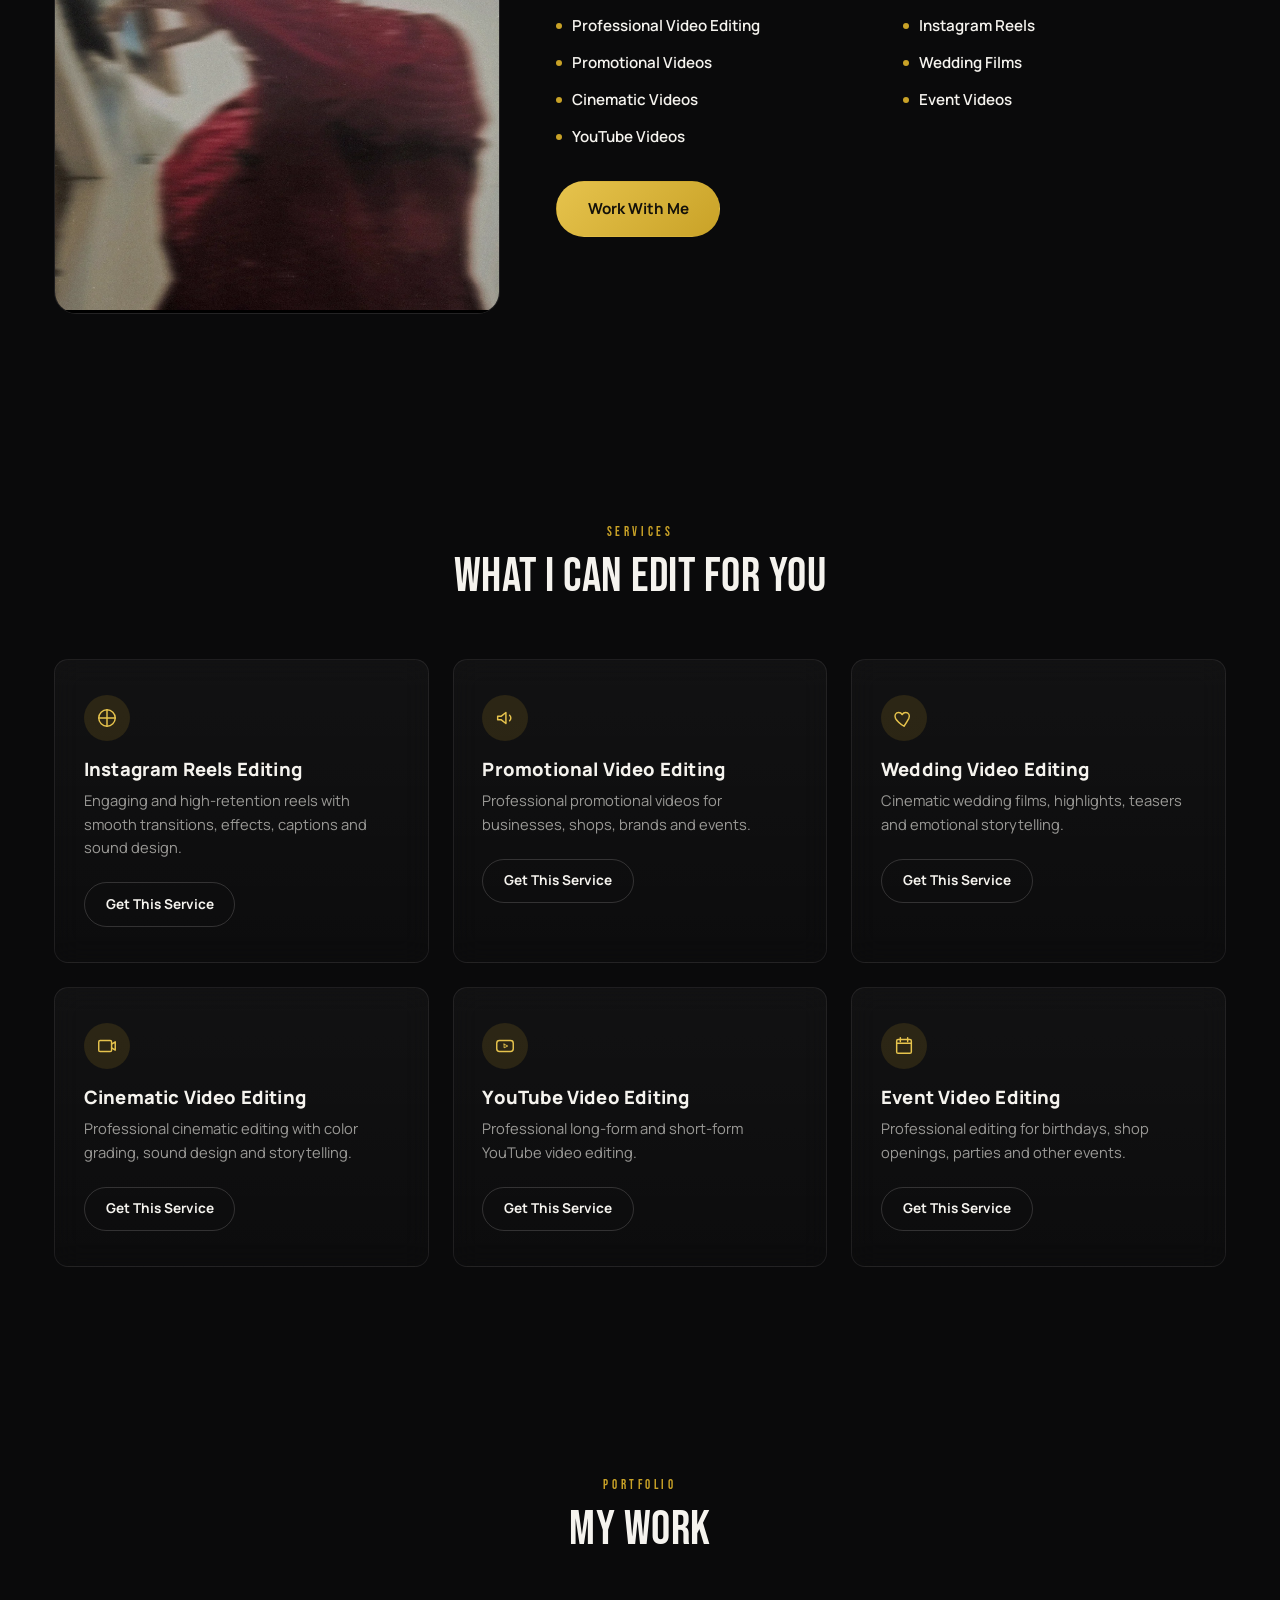
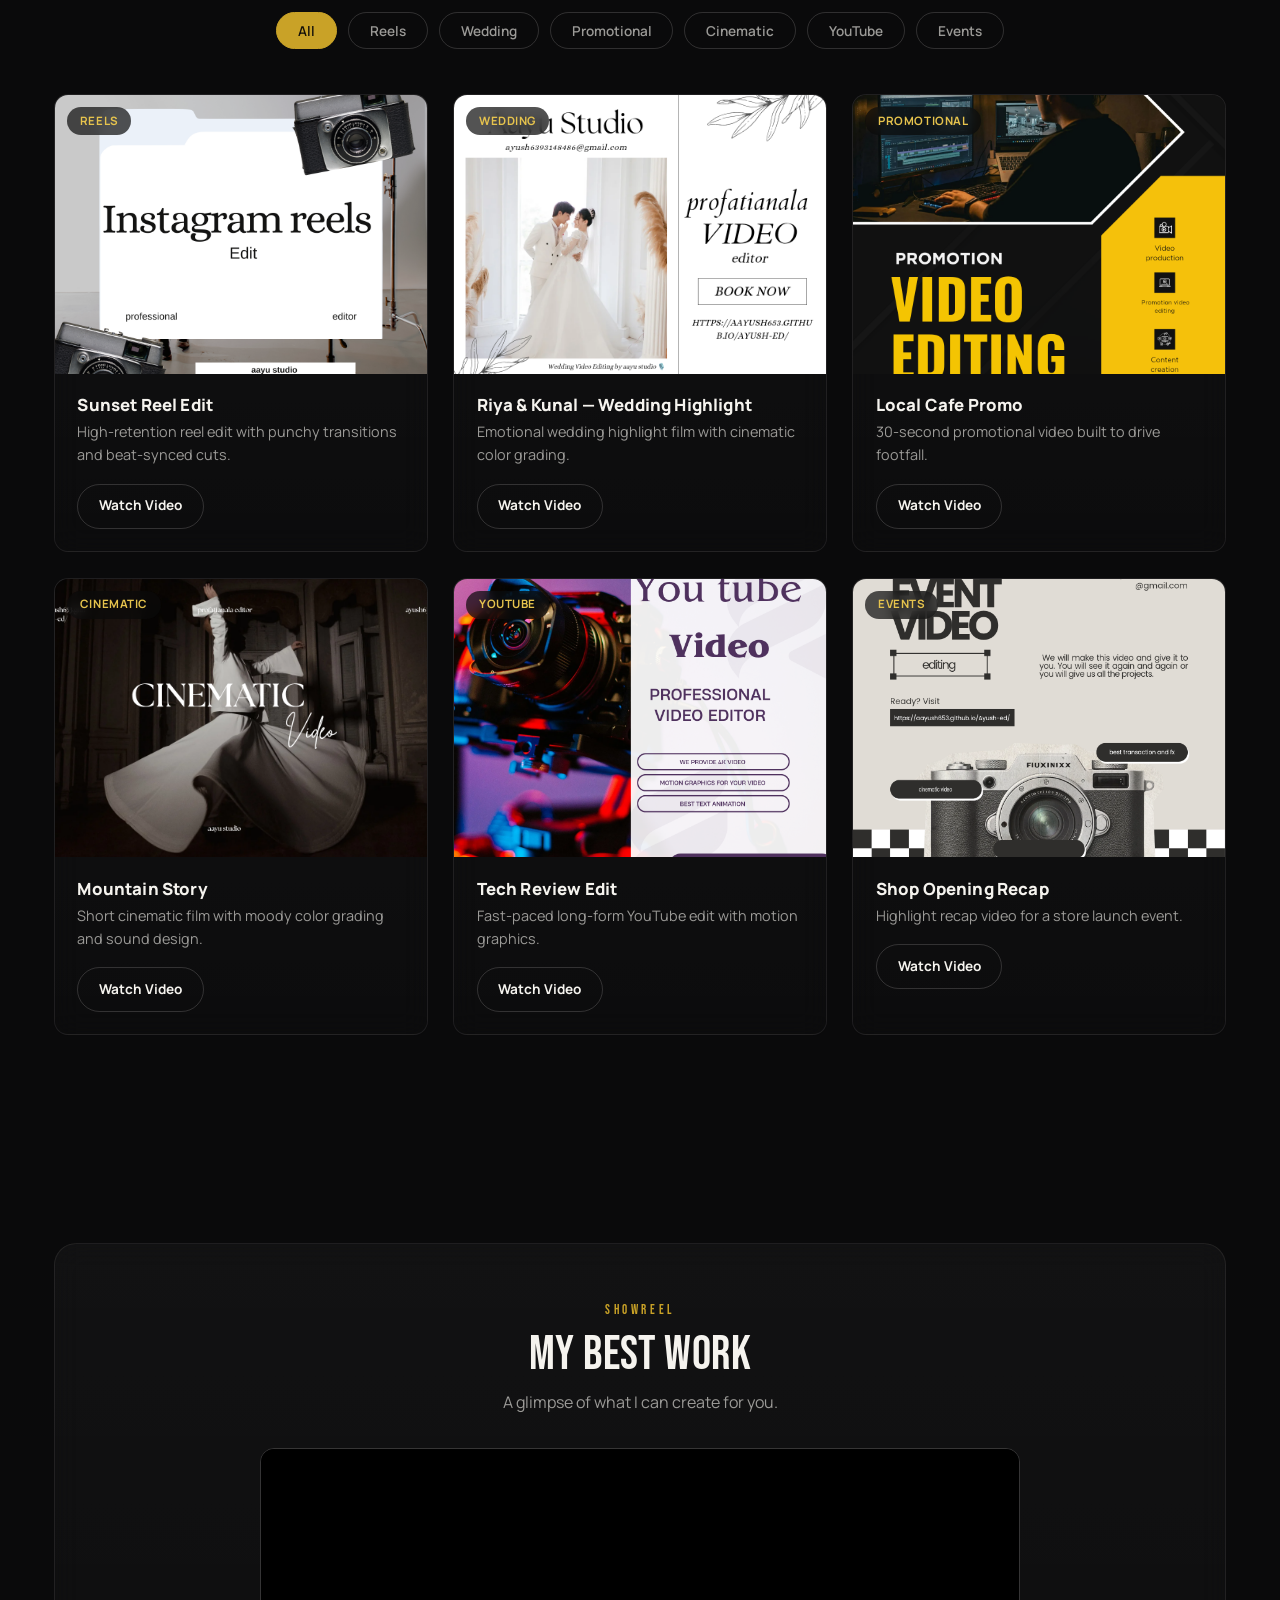
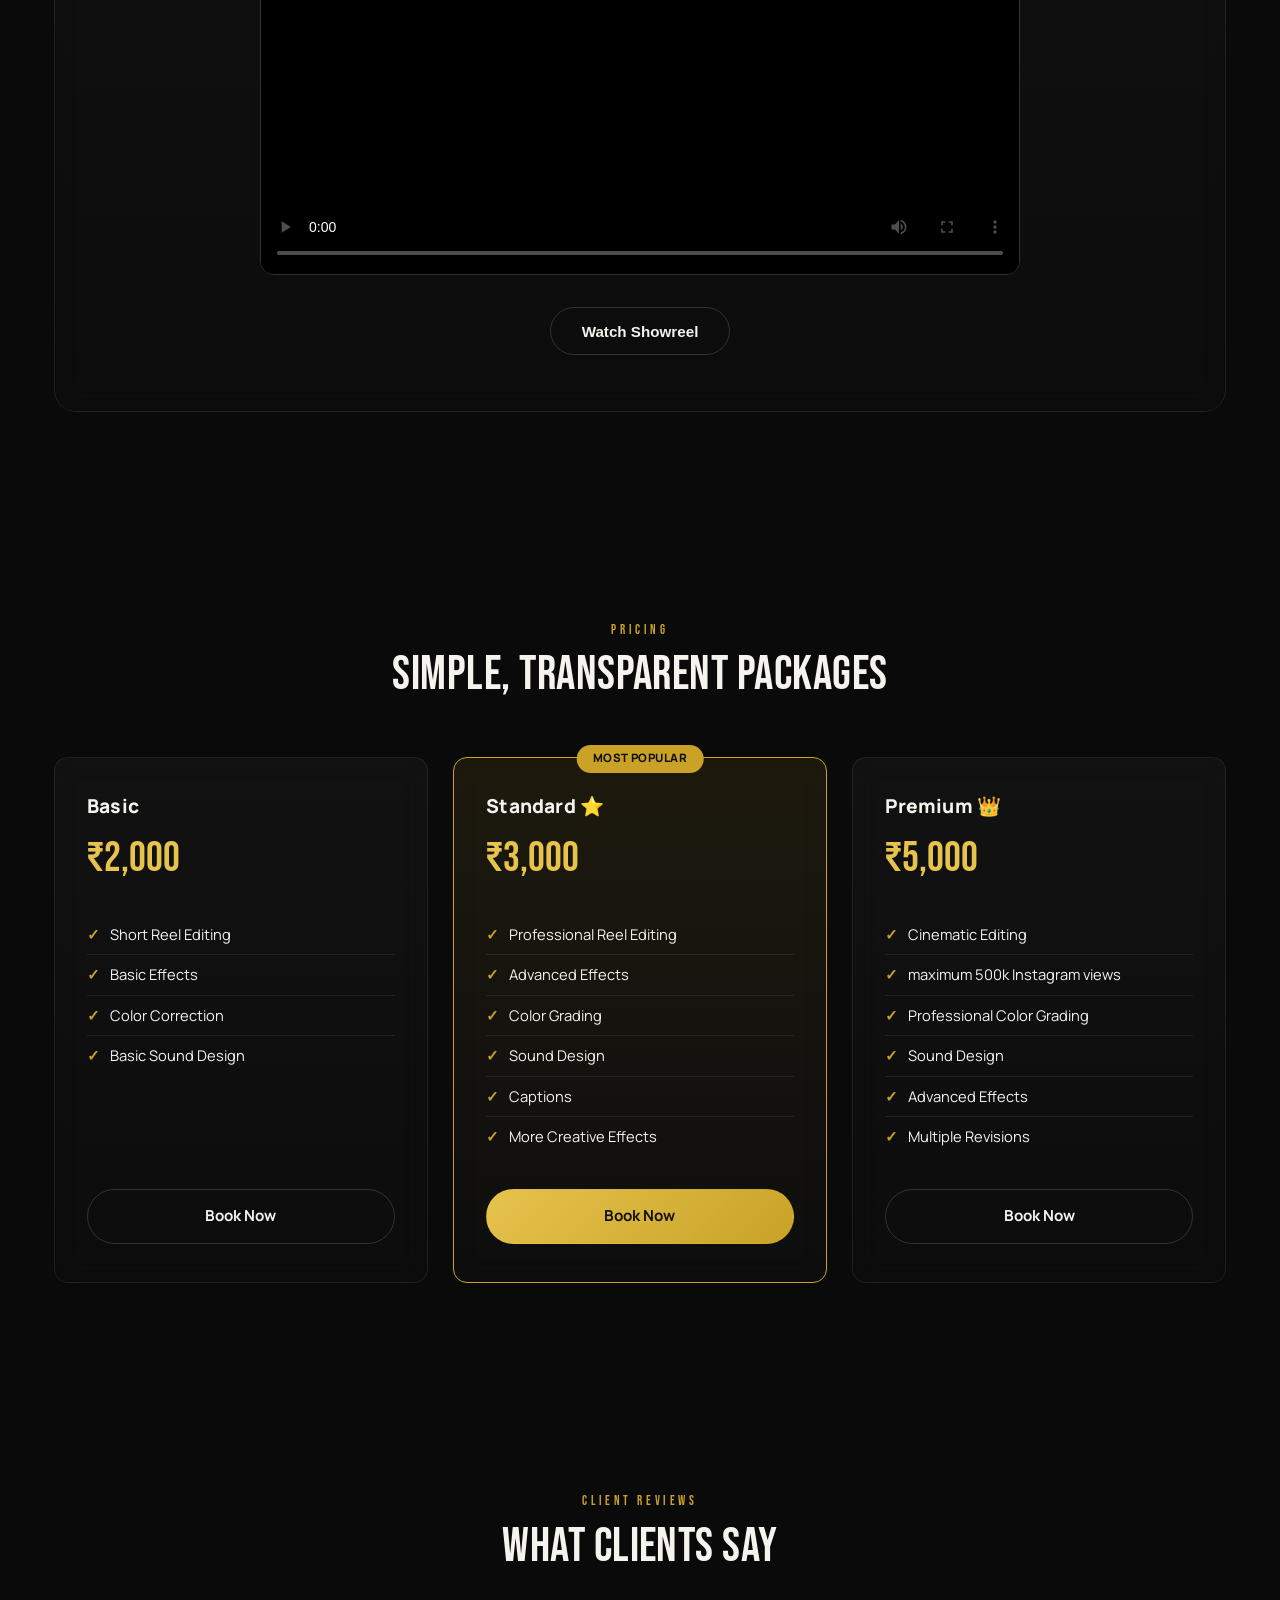
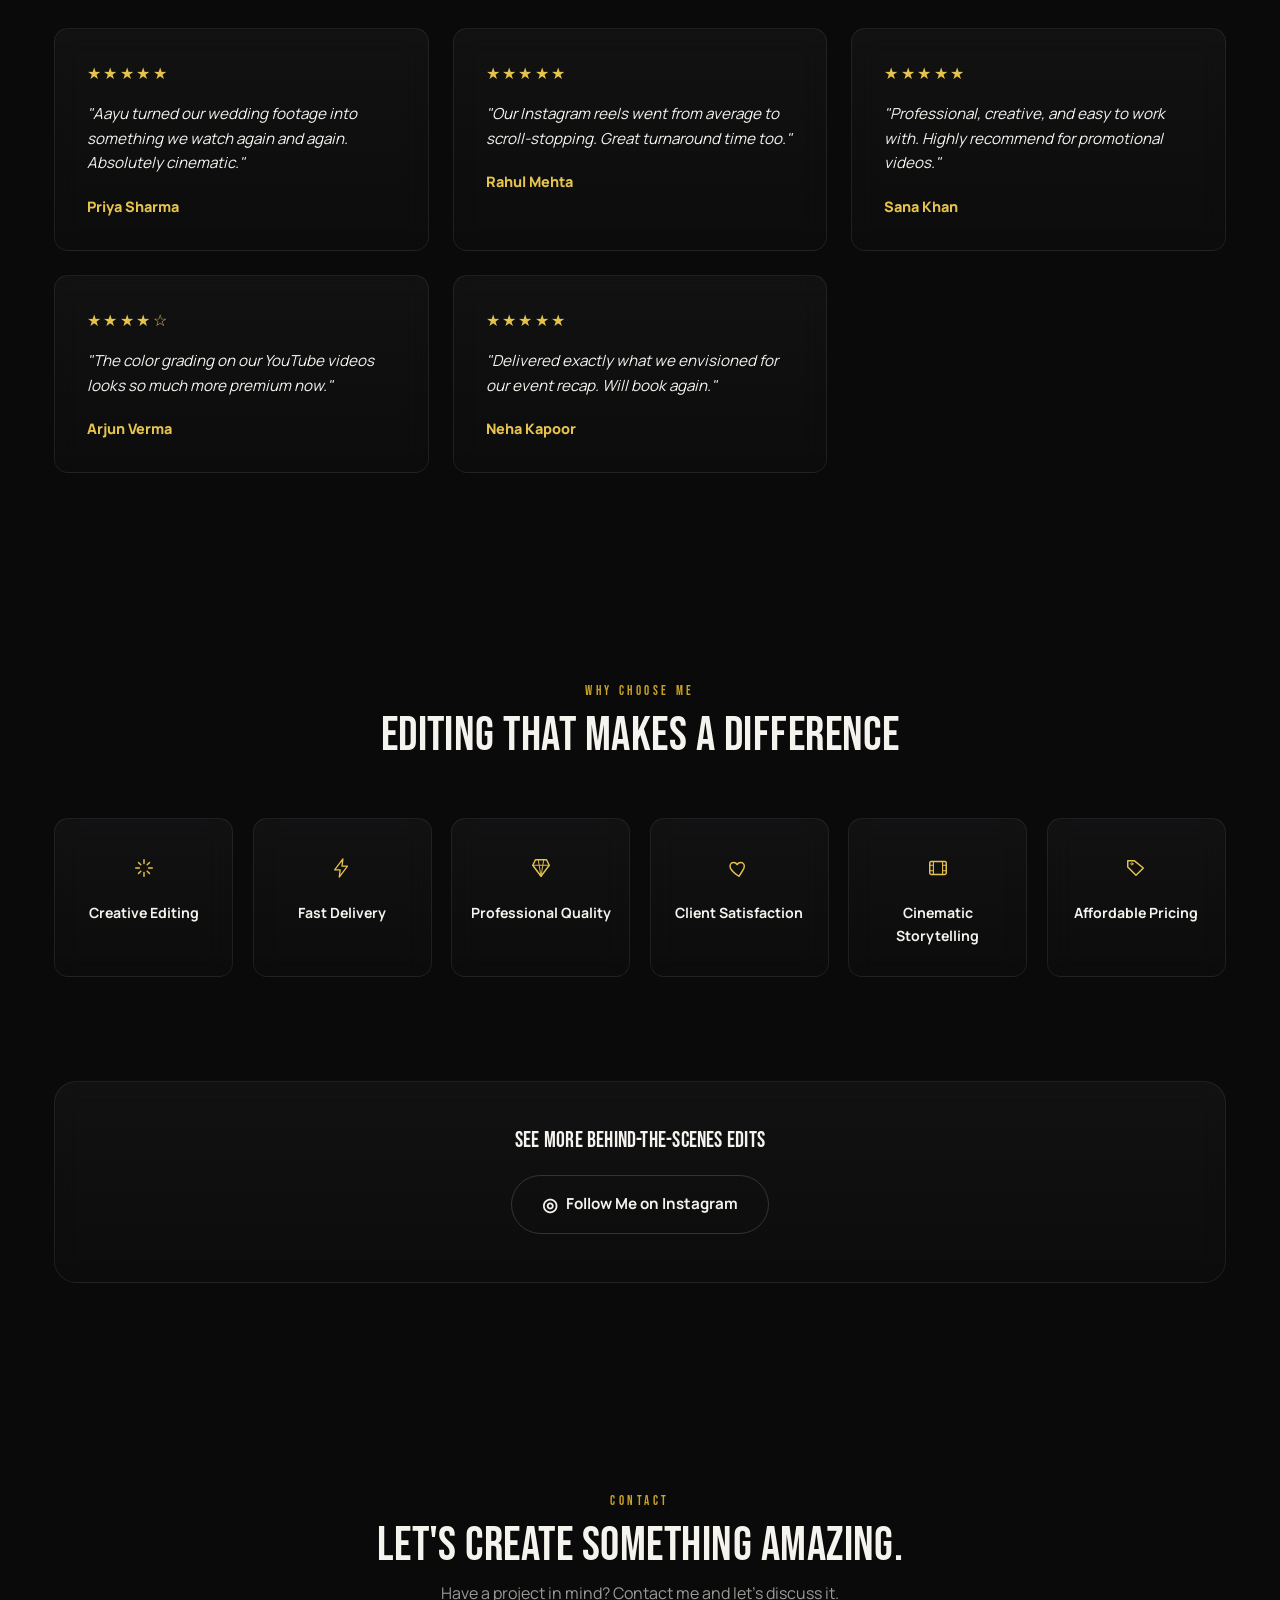
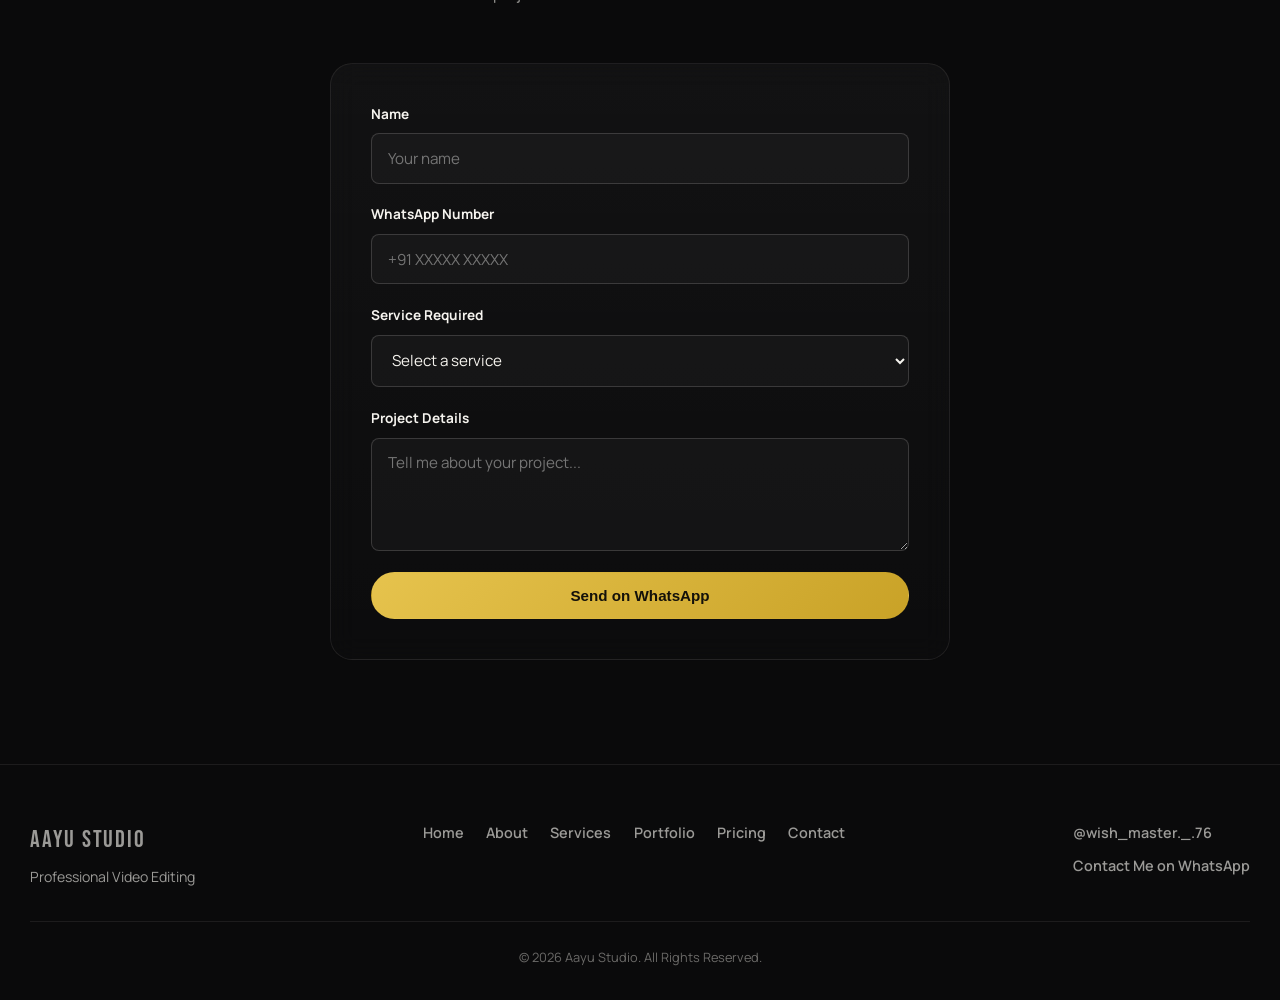
==== commit 01bc637f: "Update index.html" ====
--- a/index.html
+++ b/index.html
@@ -15,7 +15,7 @@
 <!-- Open Graph -->
 <meta property="og:title" content="Aayu Studio | Professional Video Editor">
 <meta property="og:description" content="Professional video editing services including Instagram Reels, wedding films, promotional videos, cinematic videos and event editing.">
-<meta property="og:type" content="website">
+<meta property="og:url" content="https://aayush653.github.io/Ayush-ed/">
 <meta property="og:image" content="assets/og-cover.jpg">
 
 <!-- Favicon placeholder — replace assets/favicon.png with your logo -->
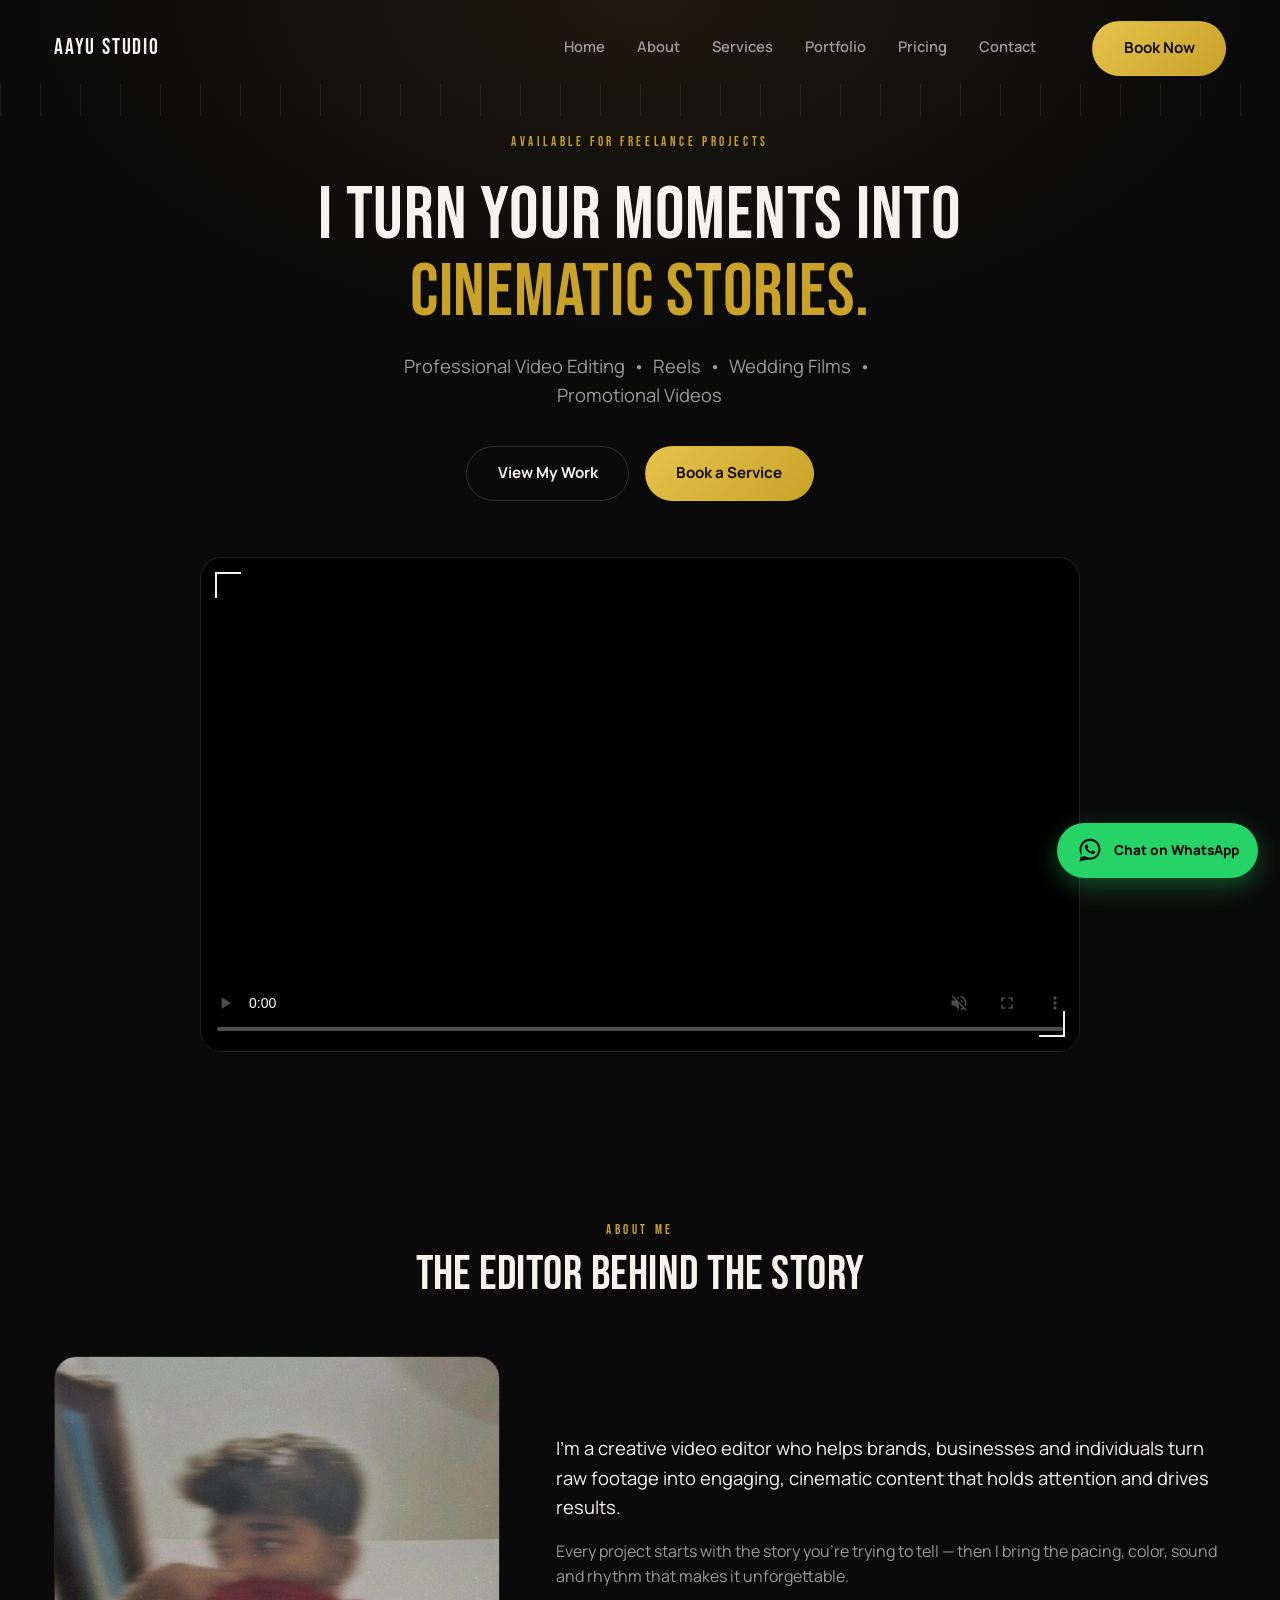
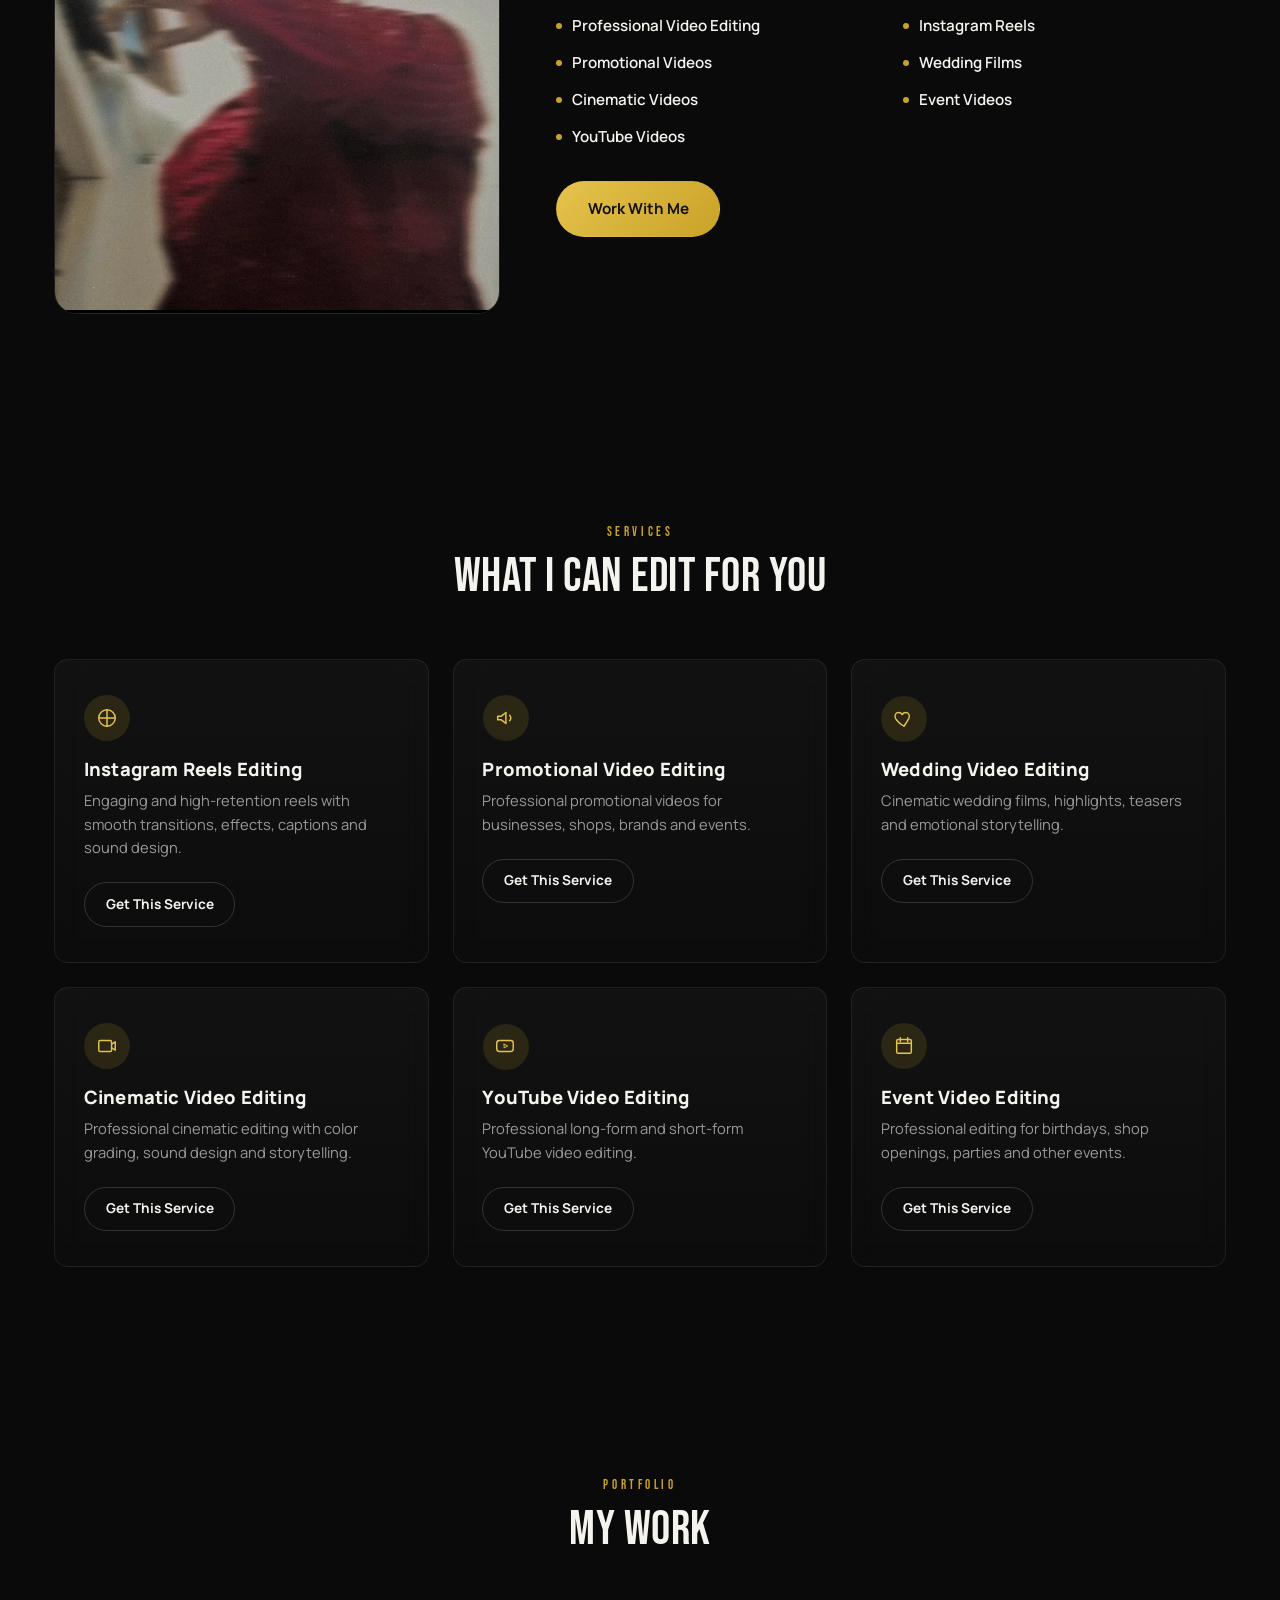
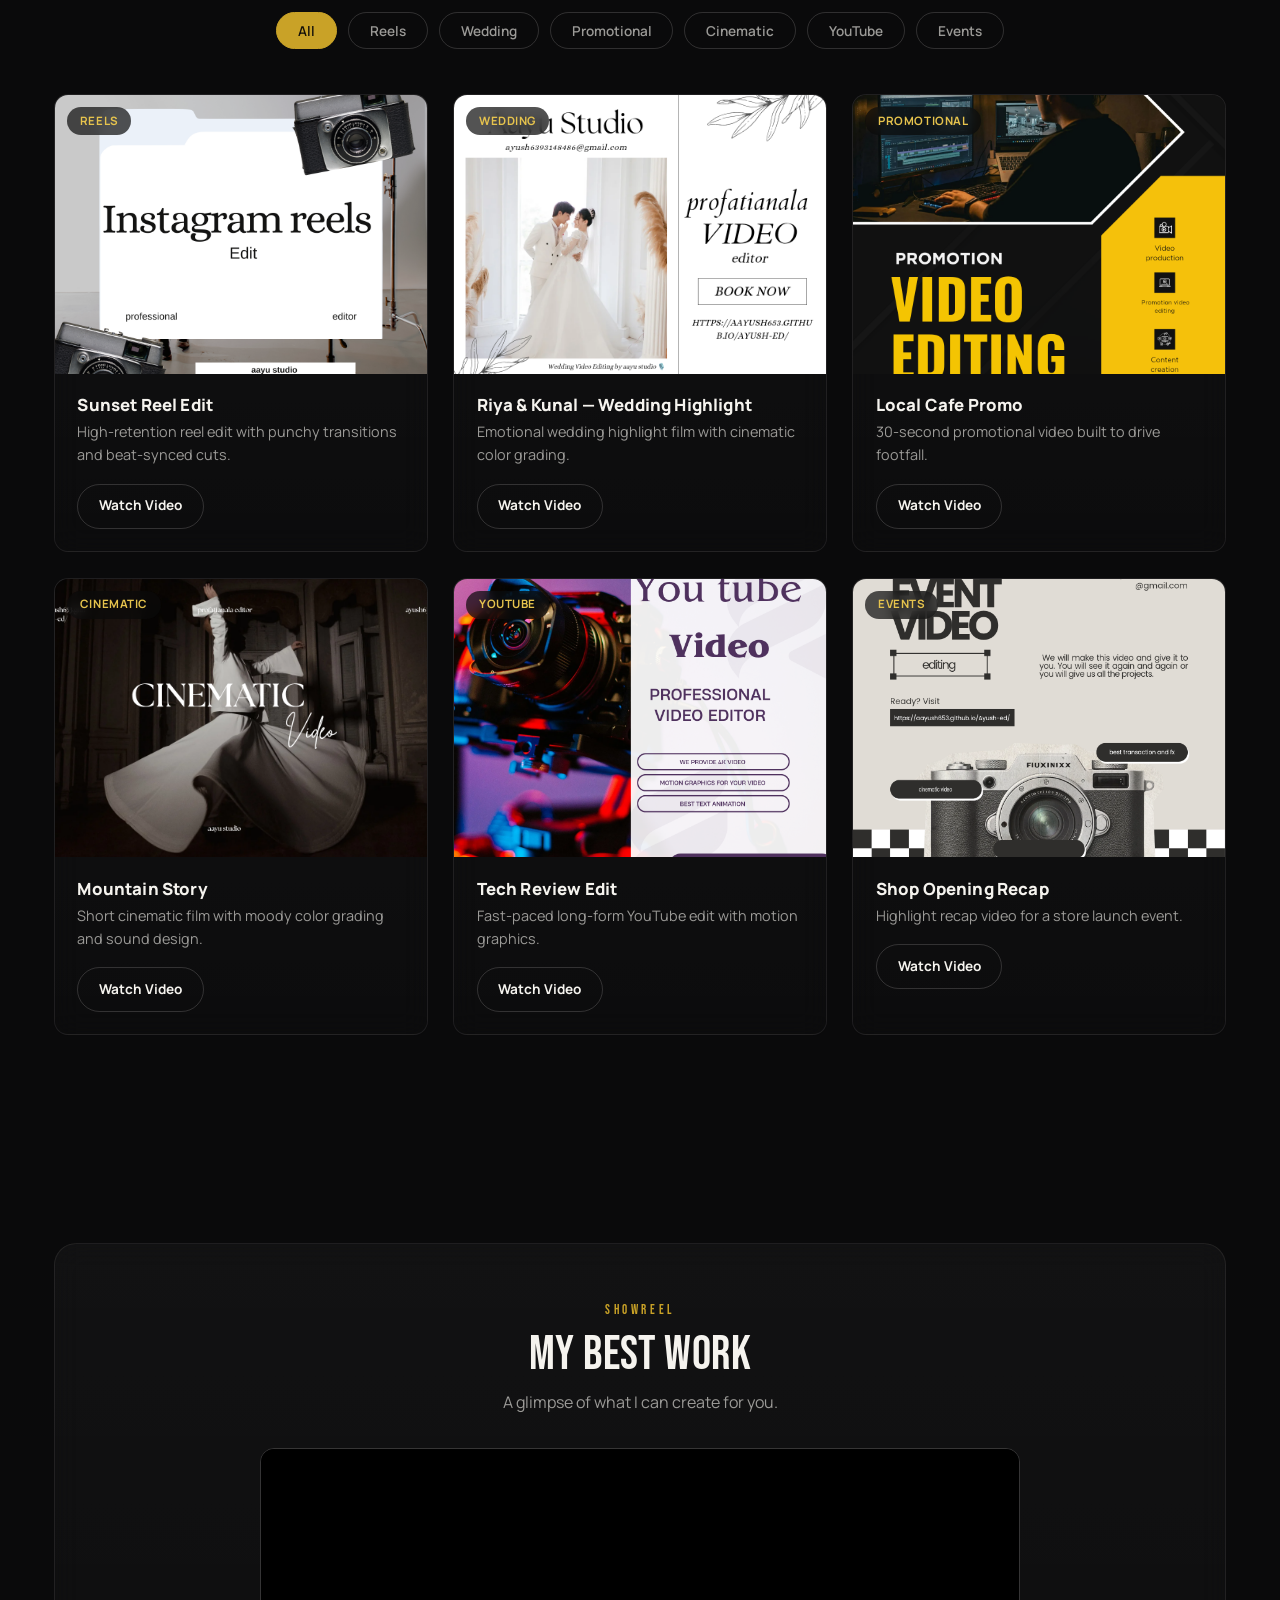
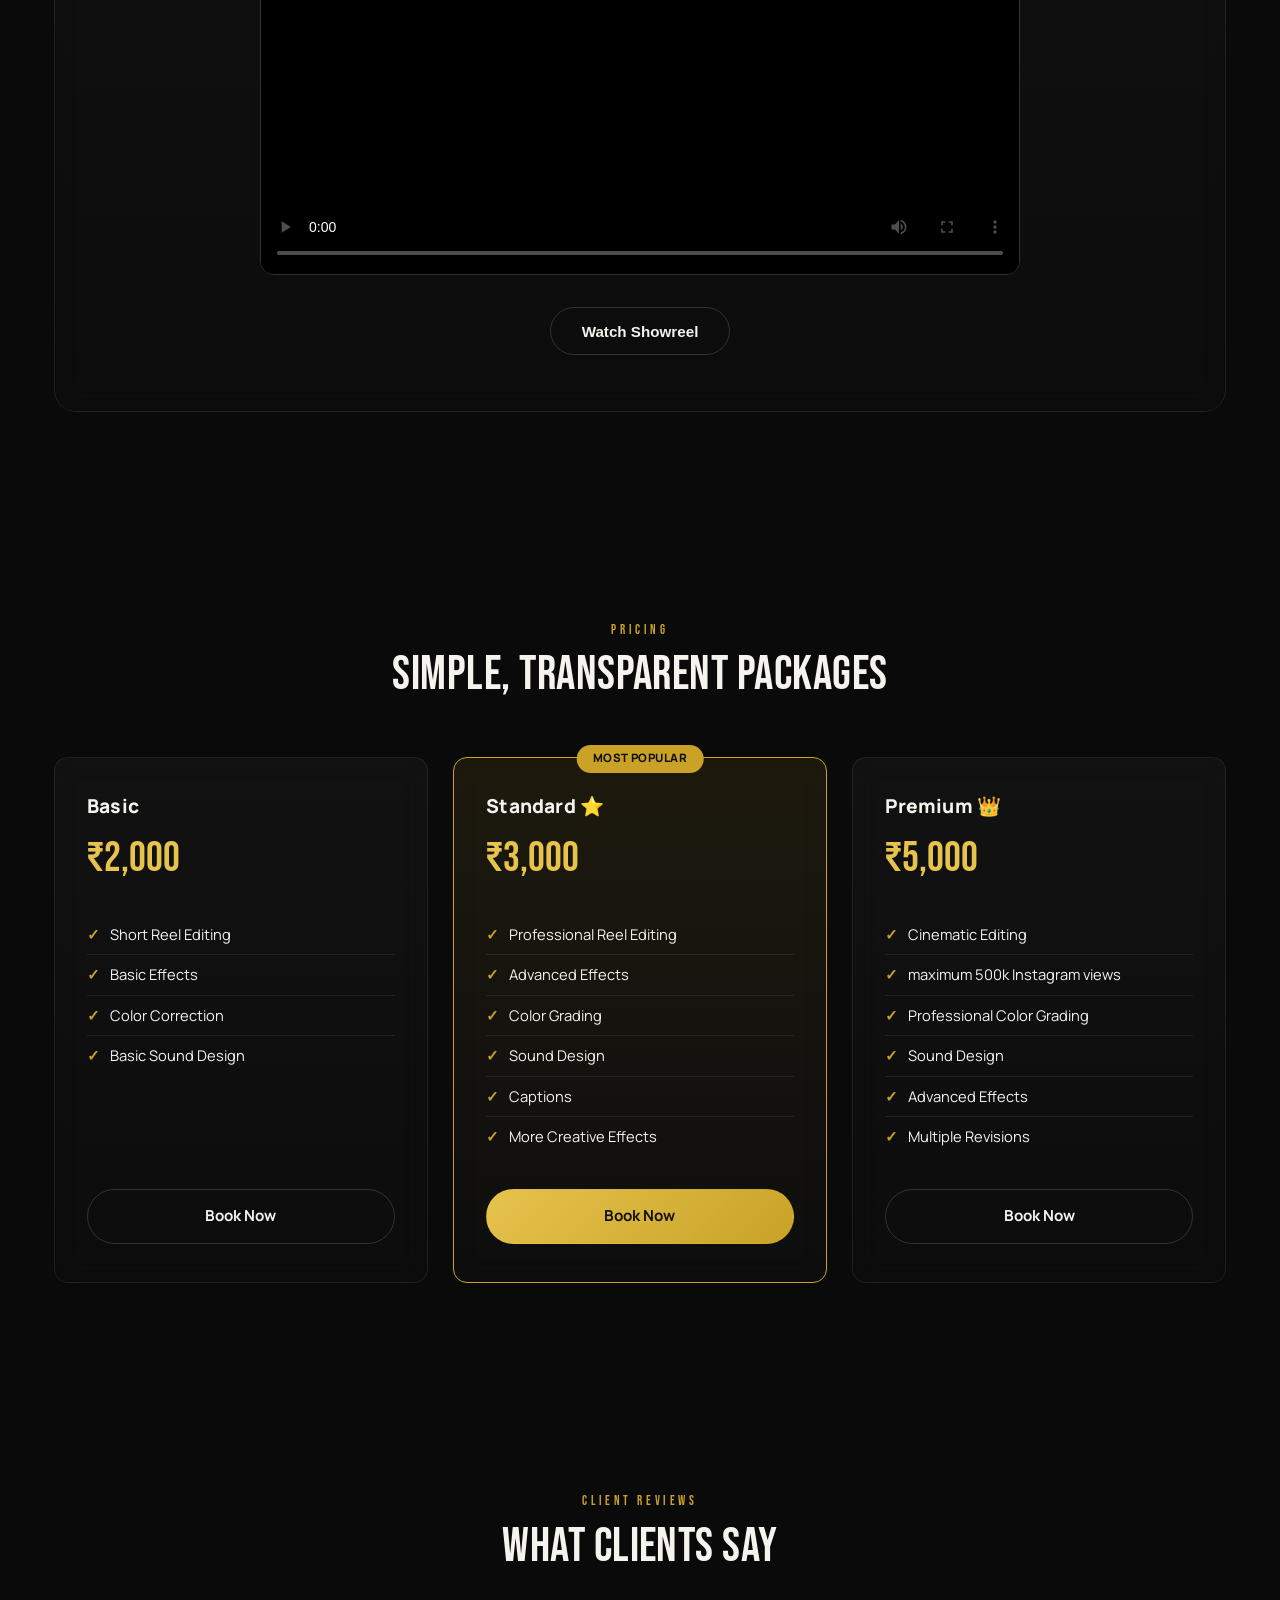
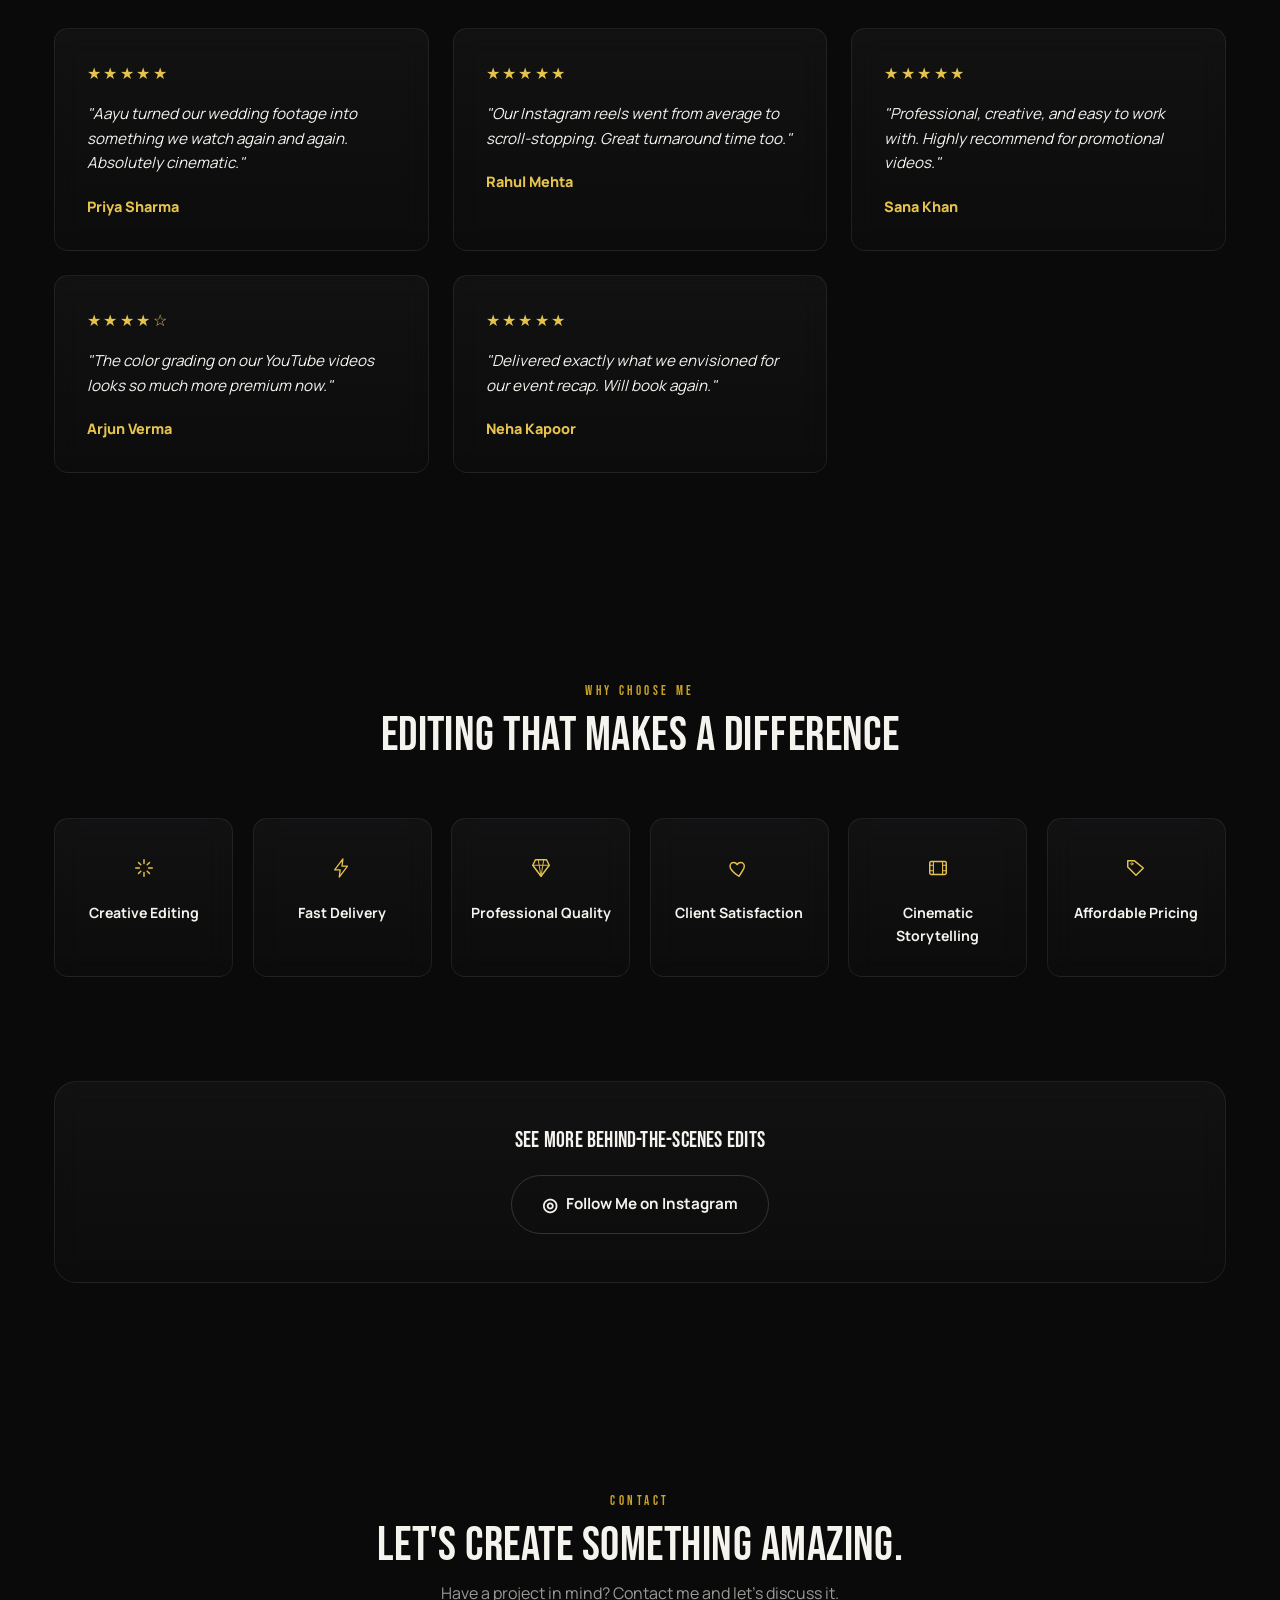
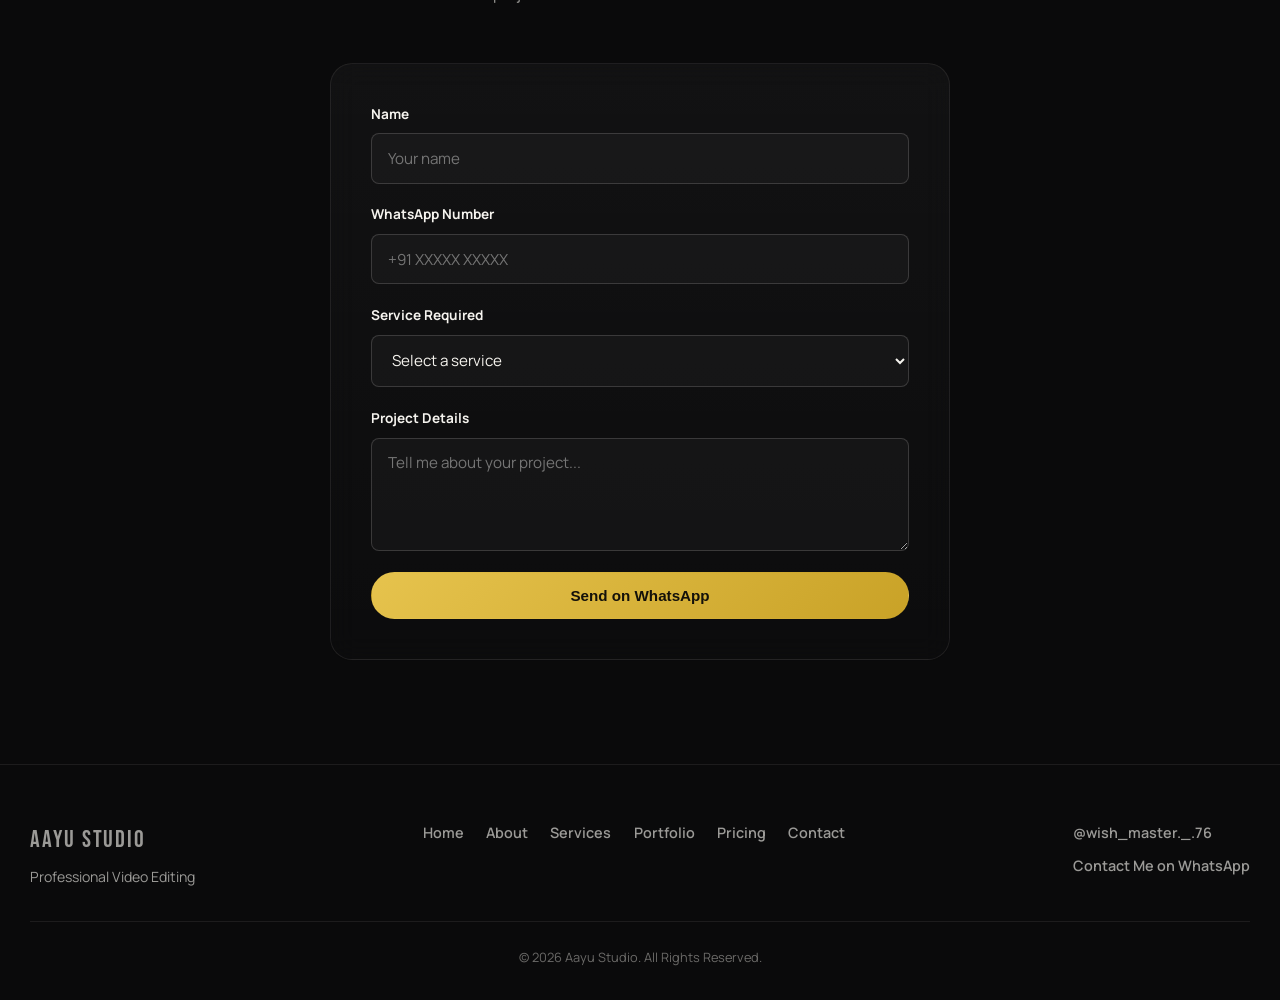
==== commit bef36000: "Modify Open Graph meta tags in index.html Updated Open Graph meta tags for URL and image." ====
--- a/index.html
+++ b/index.html
@@ -15,8 +15,8 @@
 <!-- Open Graph -->
 <meta property="og:title" content="Aayu Studio | Professional Video Editor">
 <meta property="og:description" content="Professional video editing services including Instagram Reels, wedding films, promotional videos, cinematic videos and event editing.">
-<meta property="og:url" content="https://aayush653.github.io/Ayush-ed/">
-<meta property="og:image" content="assets/og-cover.jpg">
+<meta property="og:url" content="website">
+<meta content="https://aayush653.github.io/Ayush-ed/assets/og-cover.jpg">
 
 <!-- Favicon placeholder — replace assets/favicon.png with your logo -->
 <link rel="icon" type="image/png" href="assets/favicon.png">
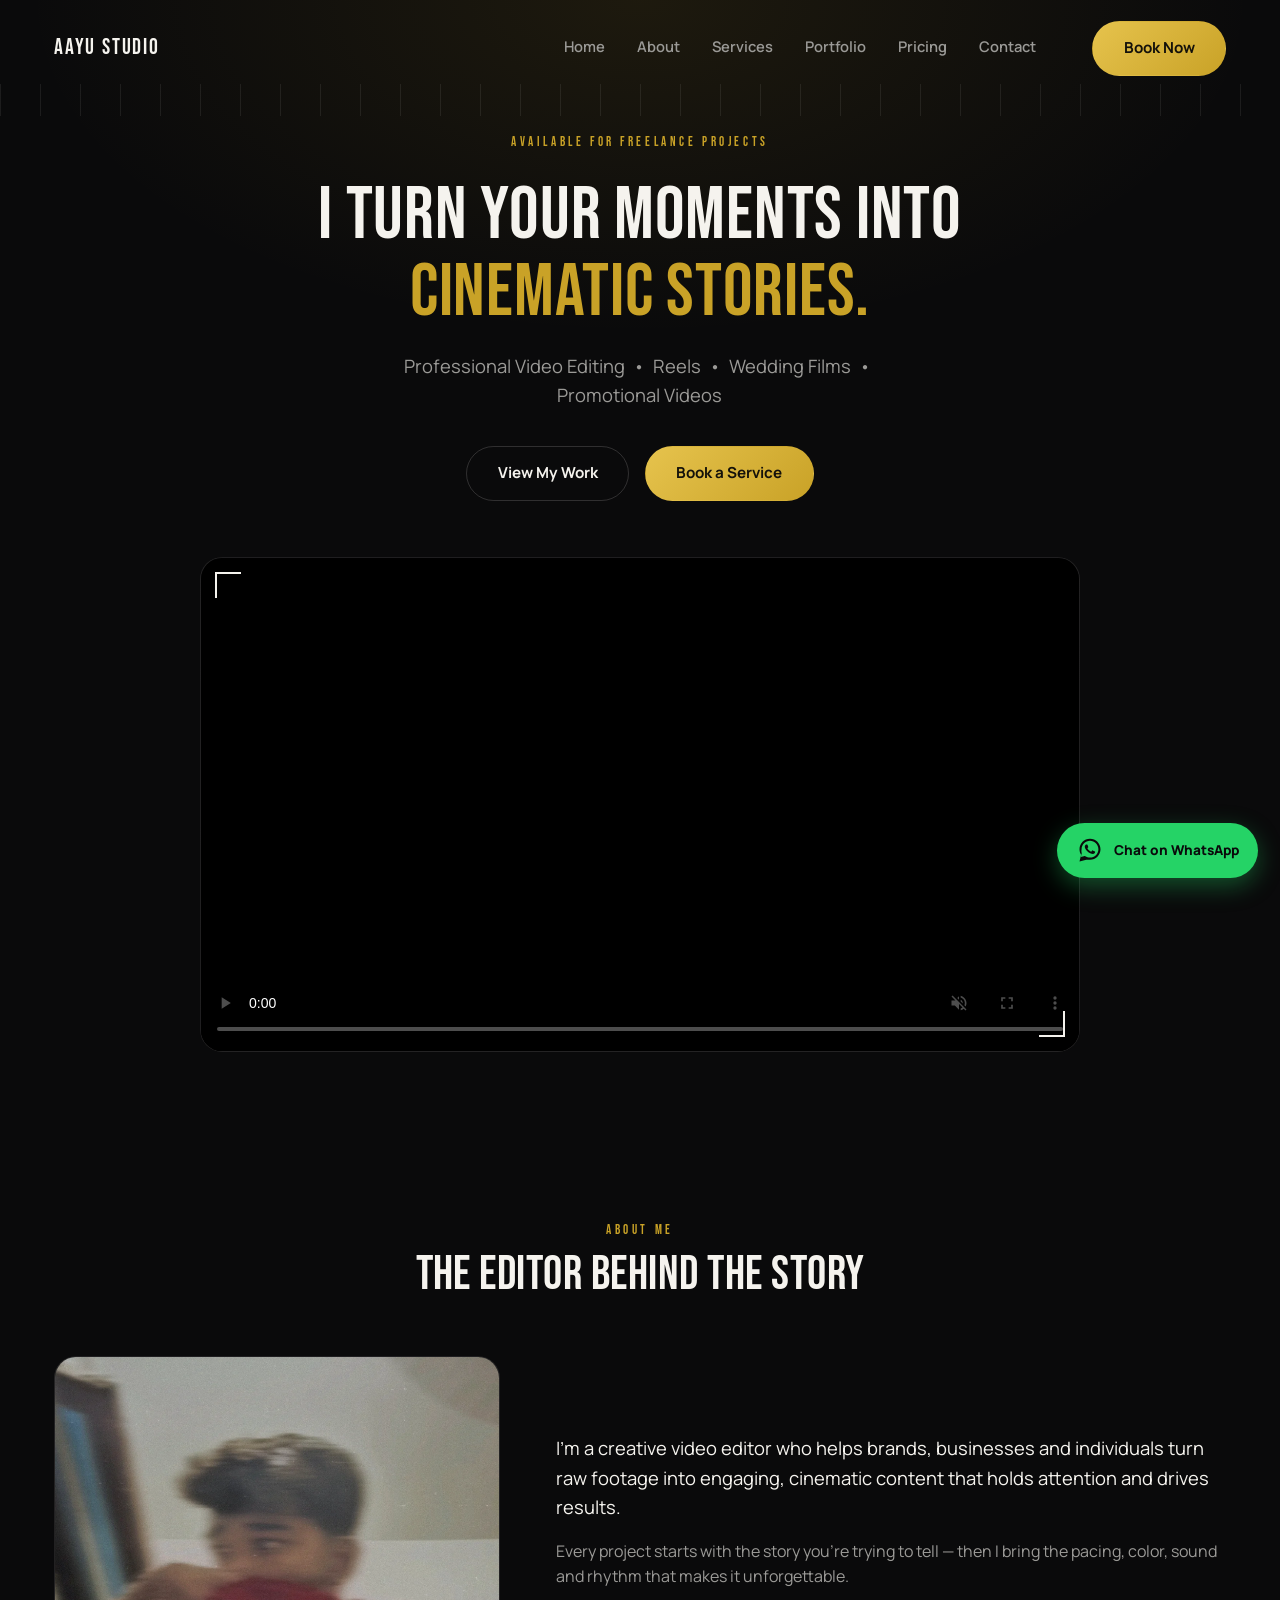
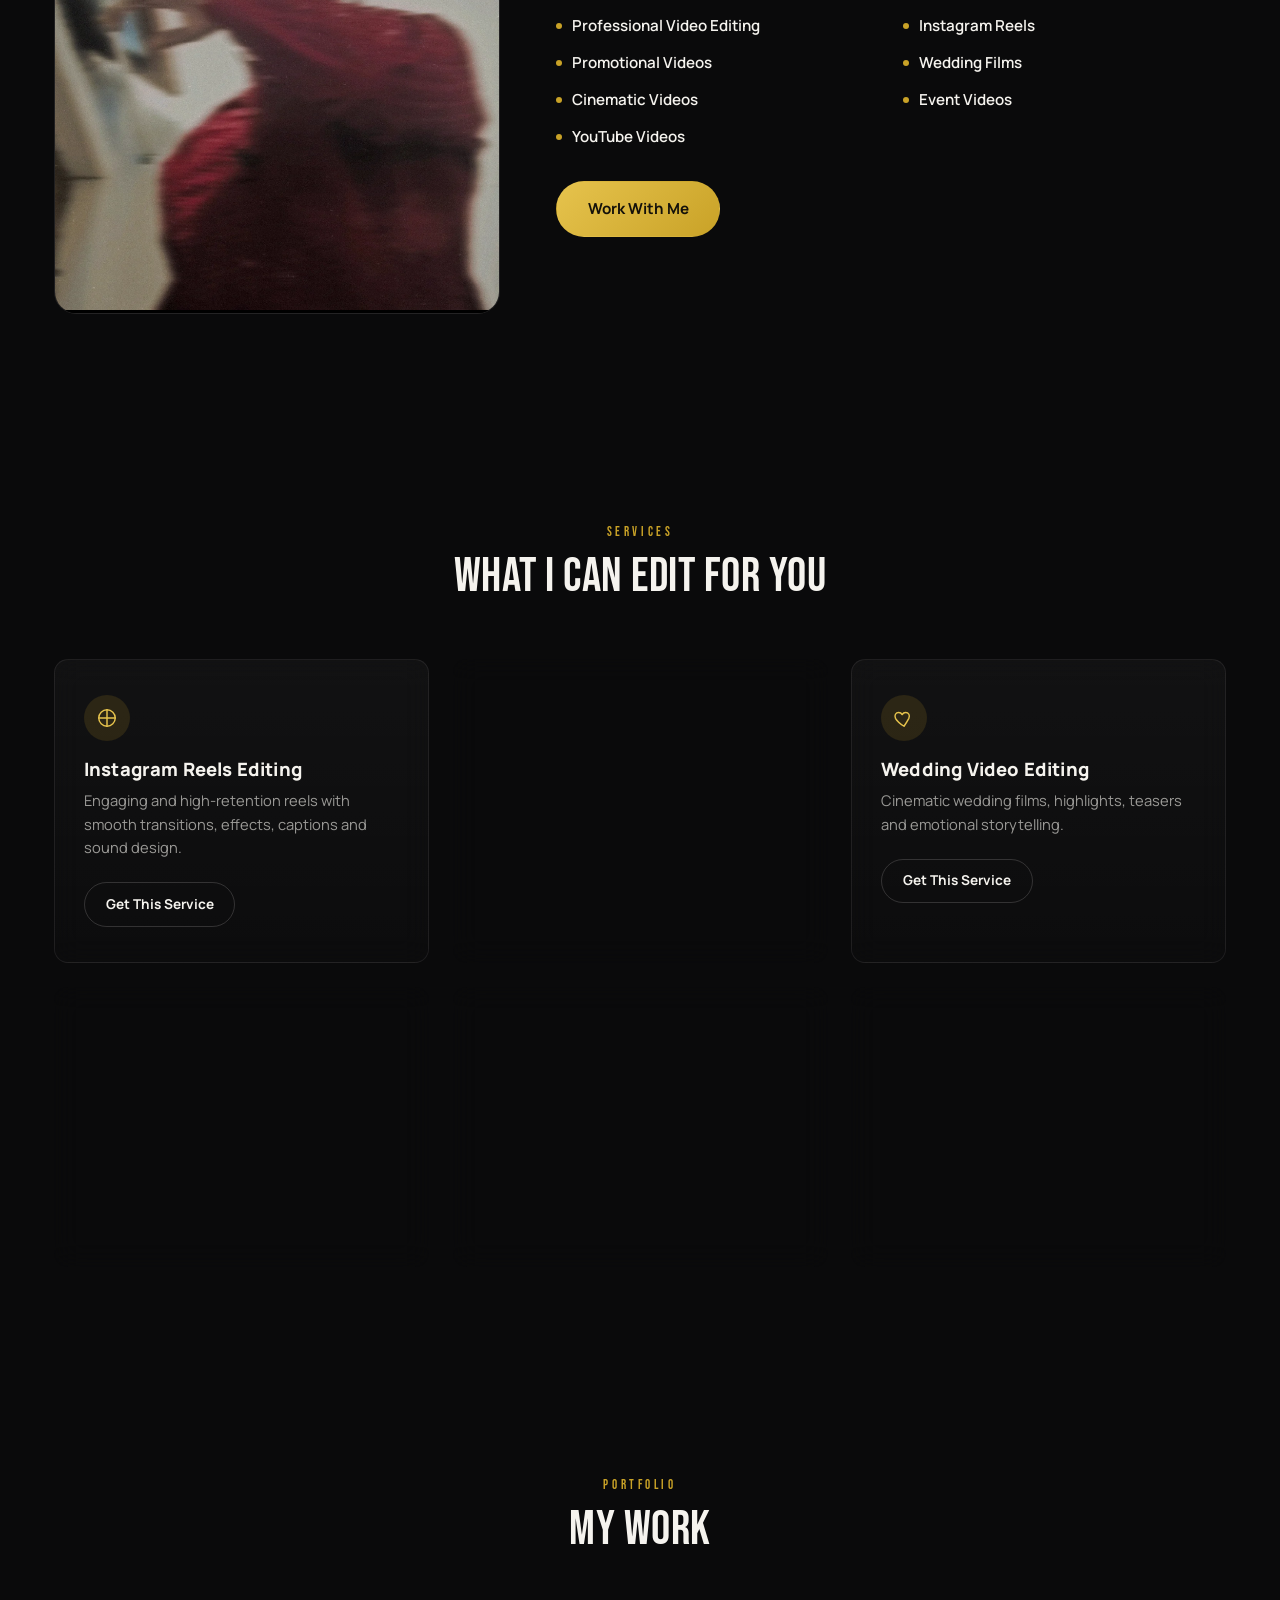
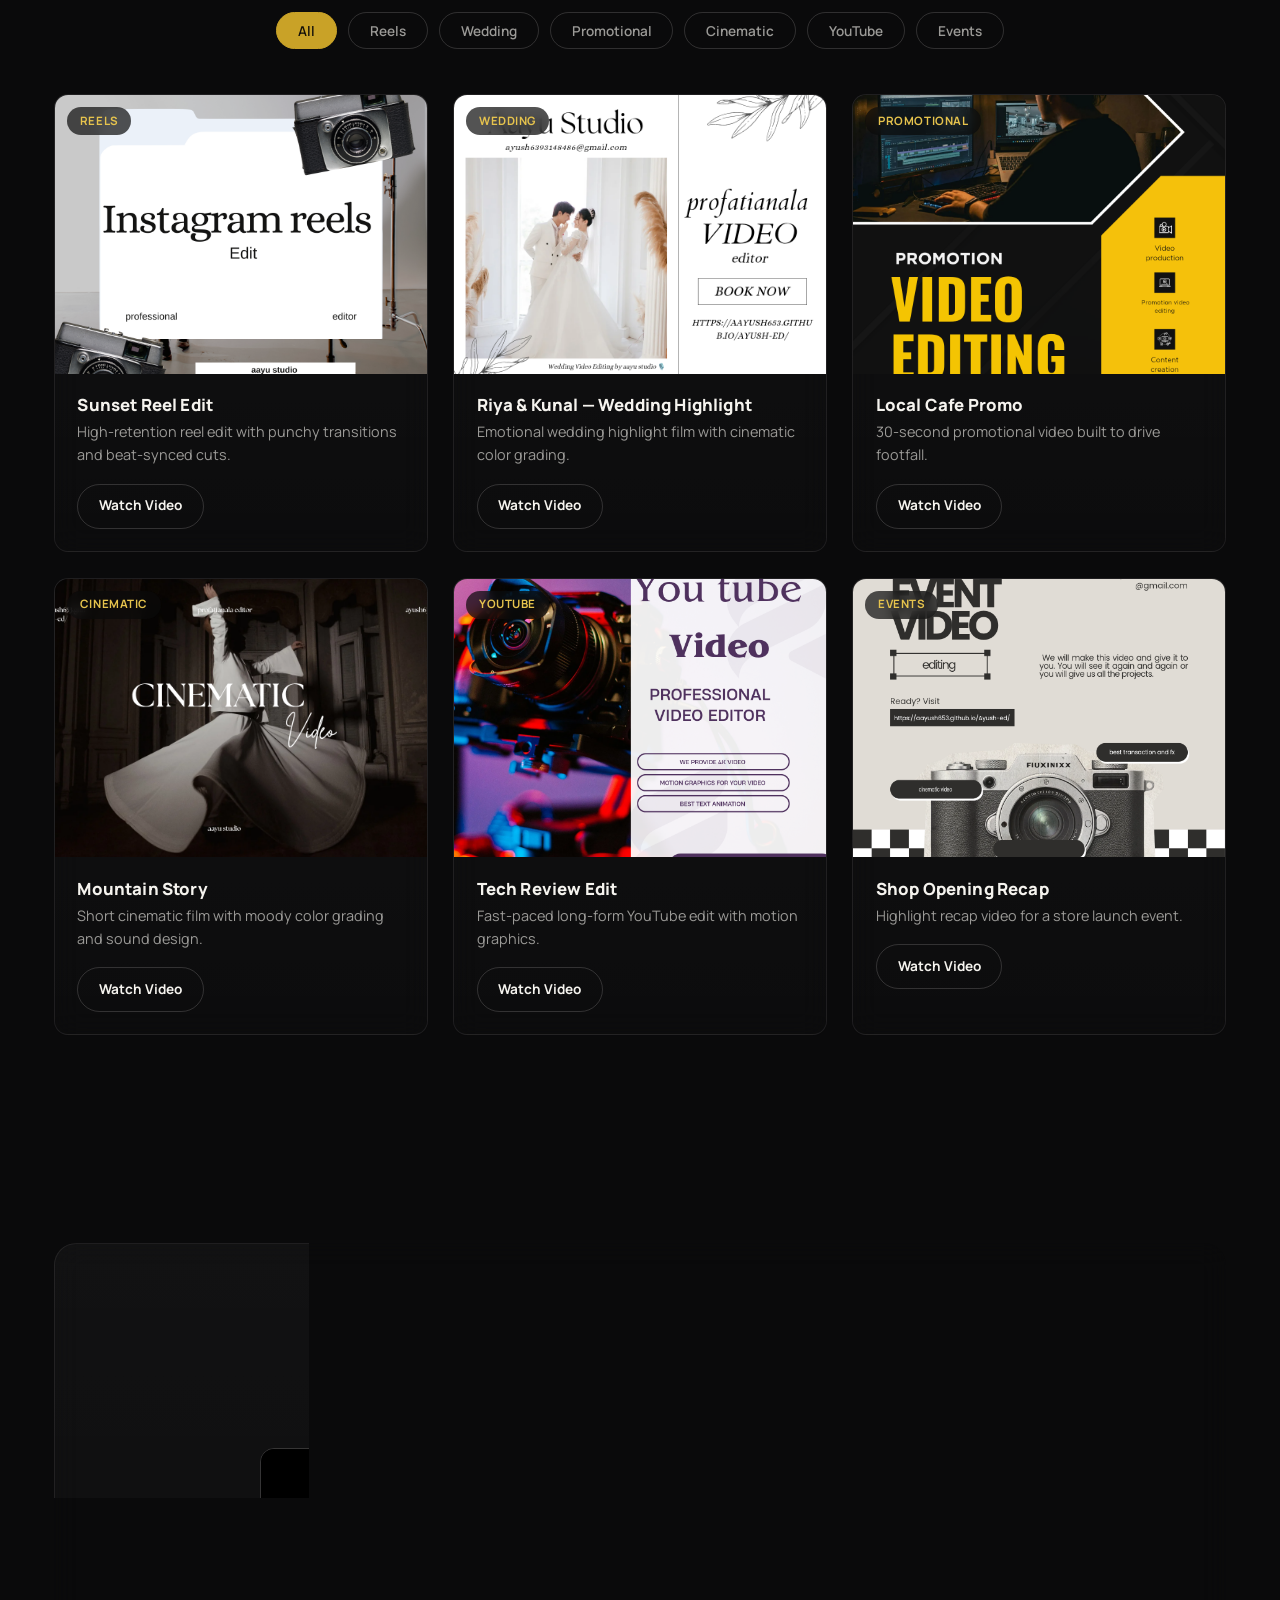
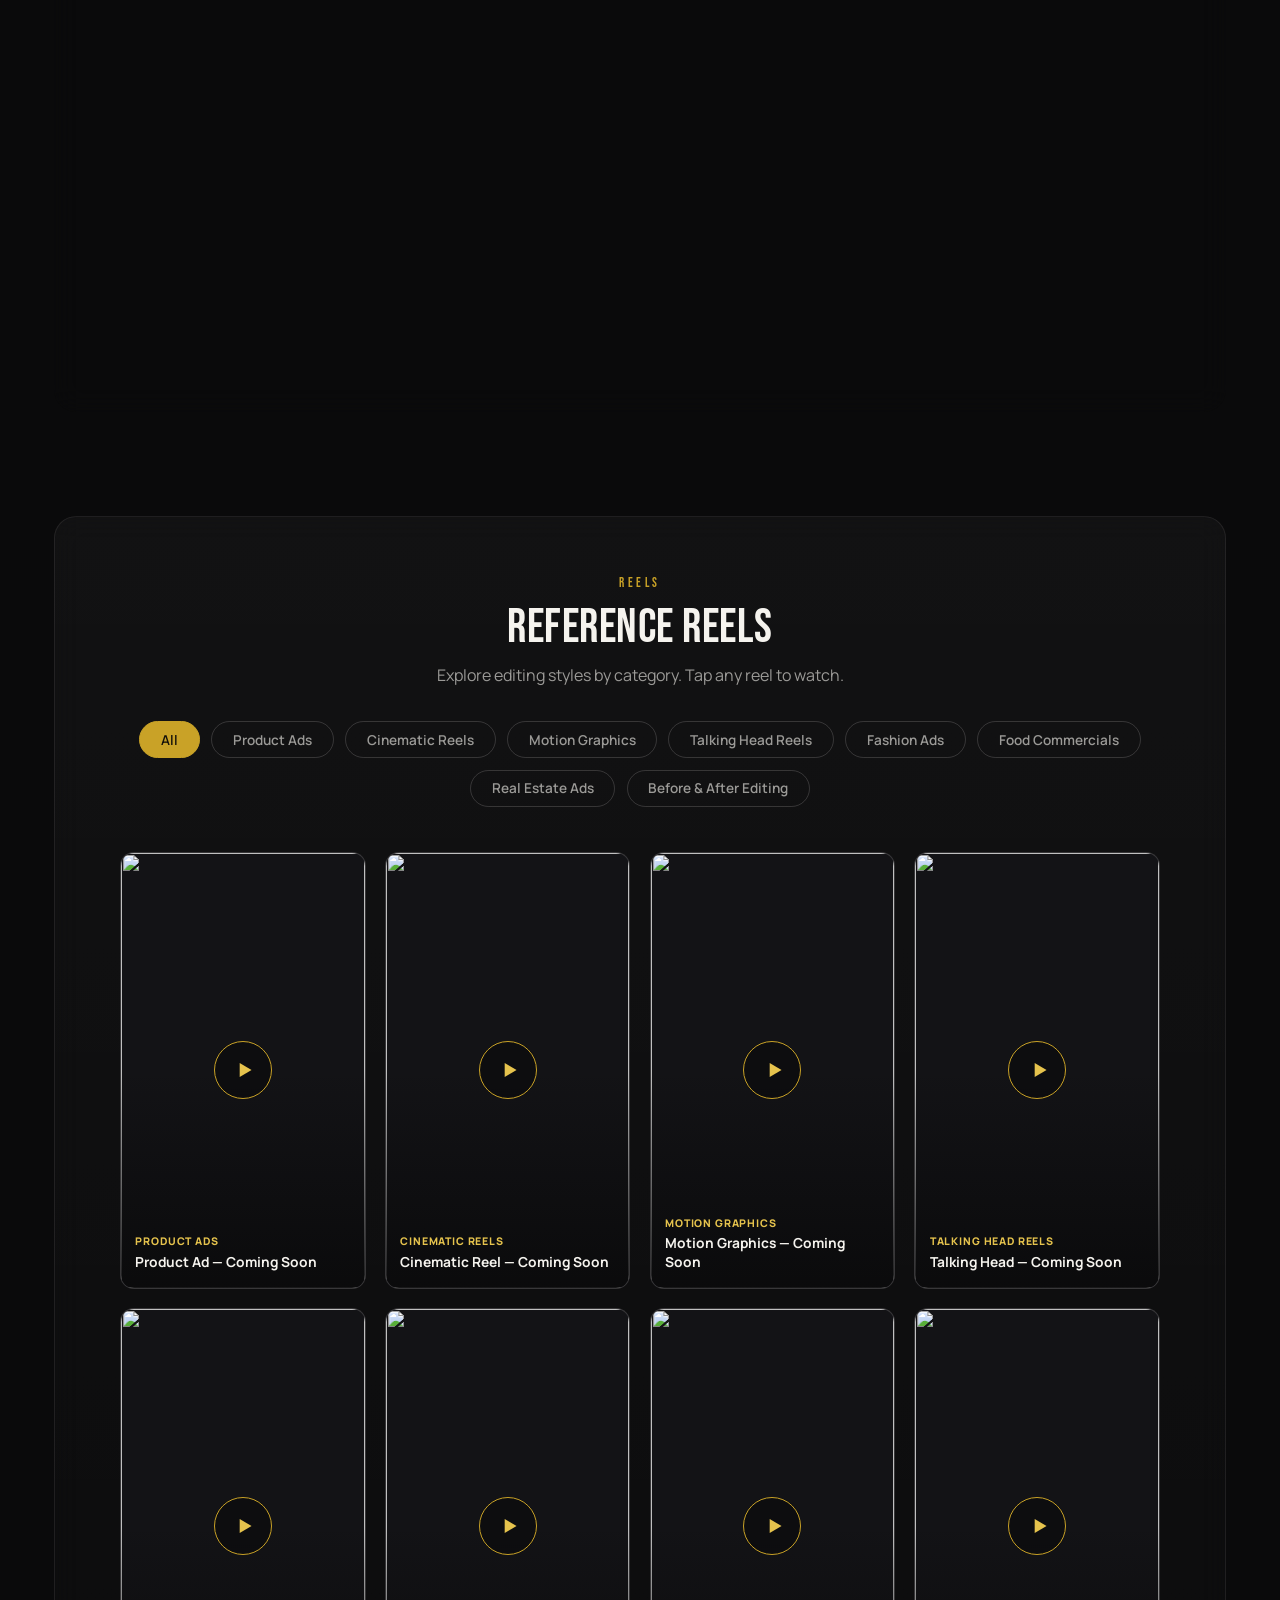
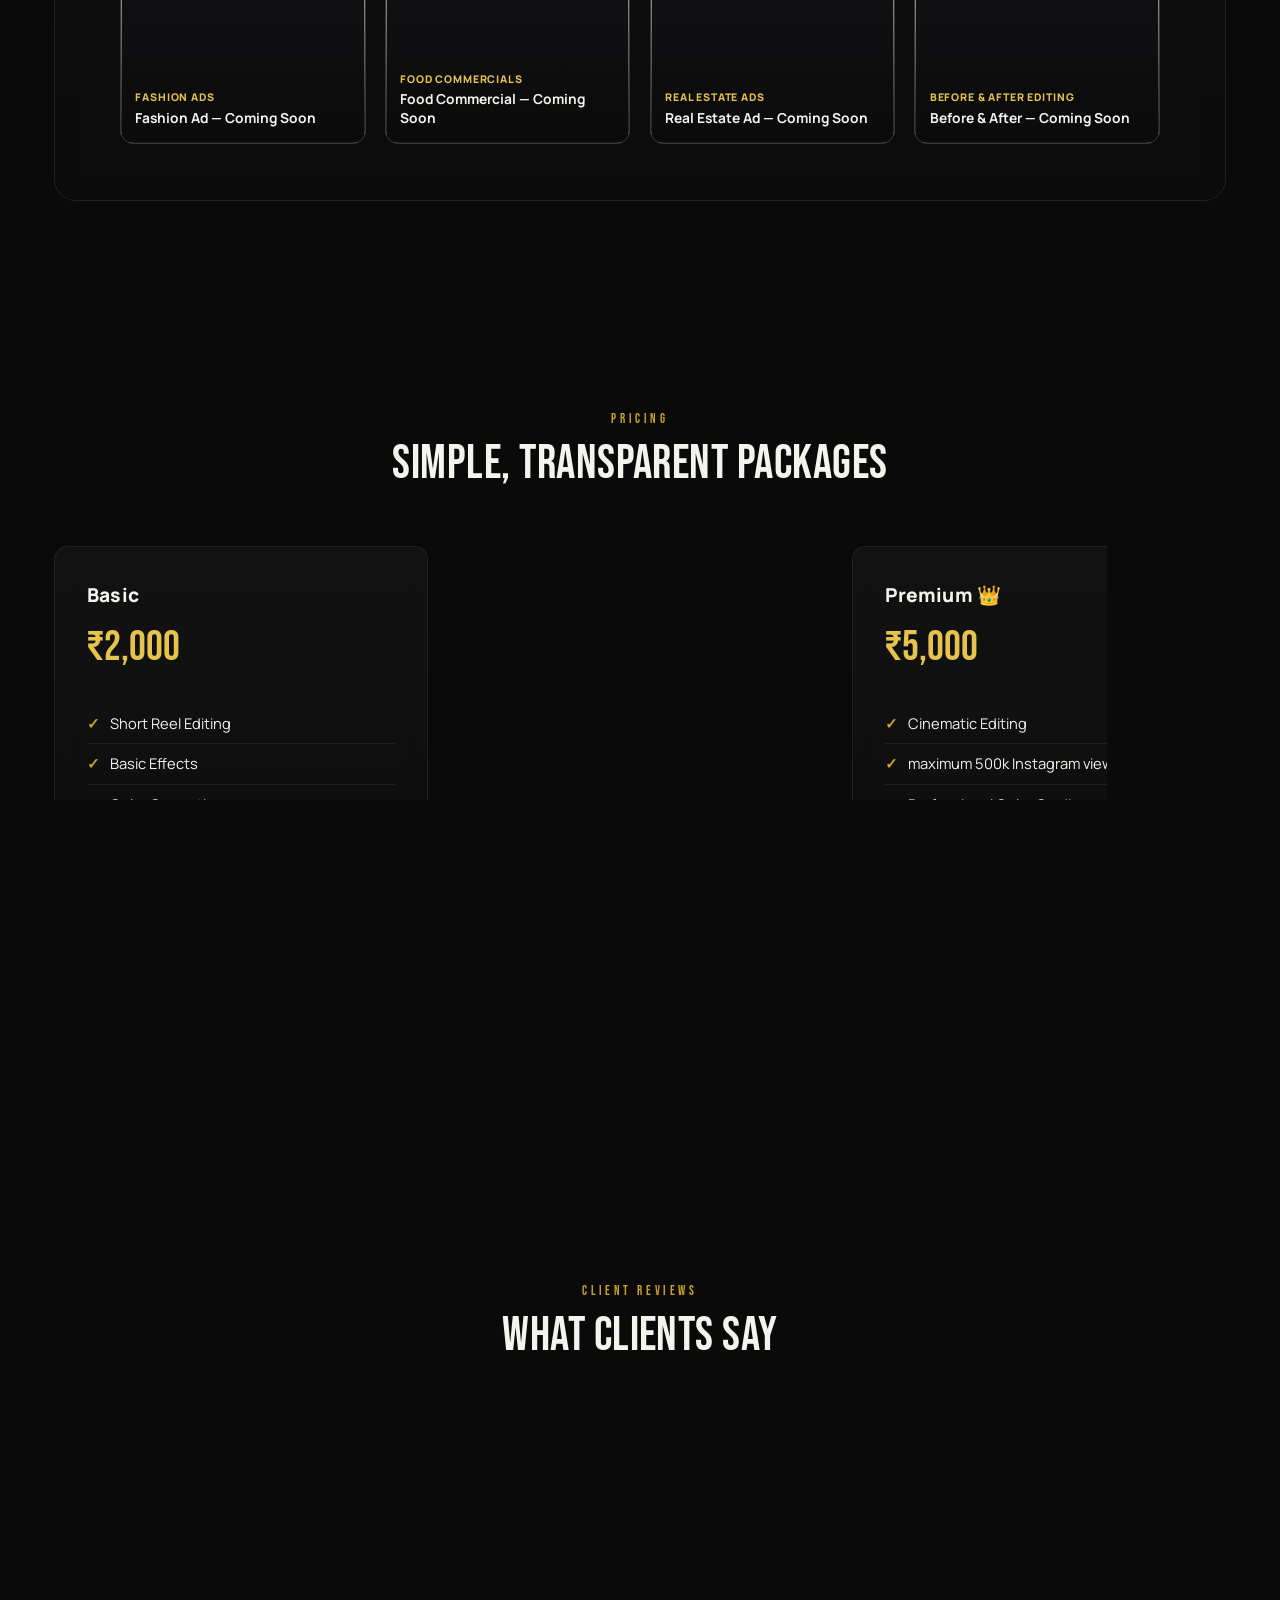
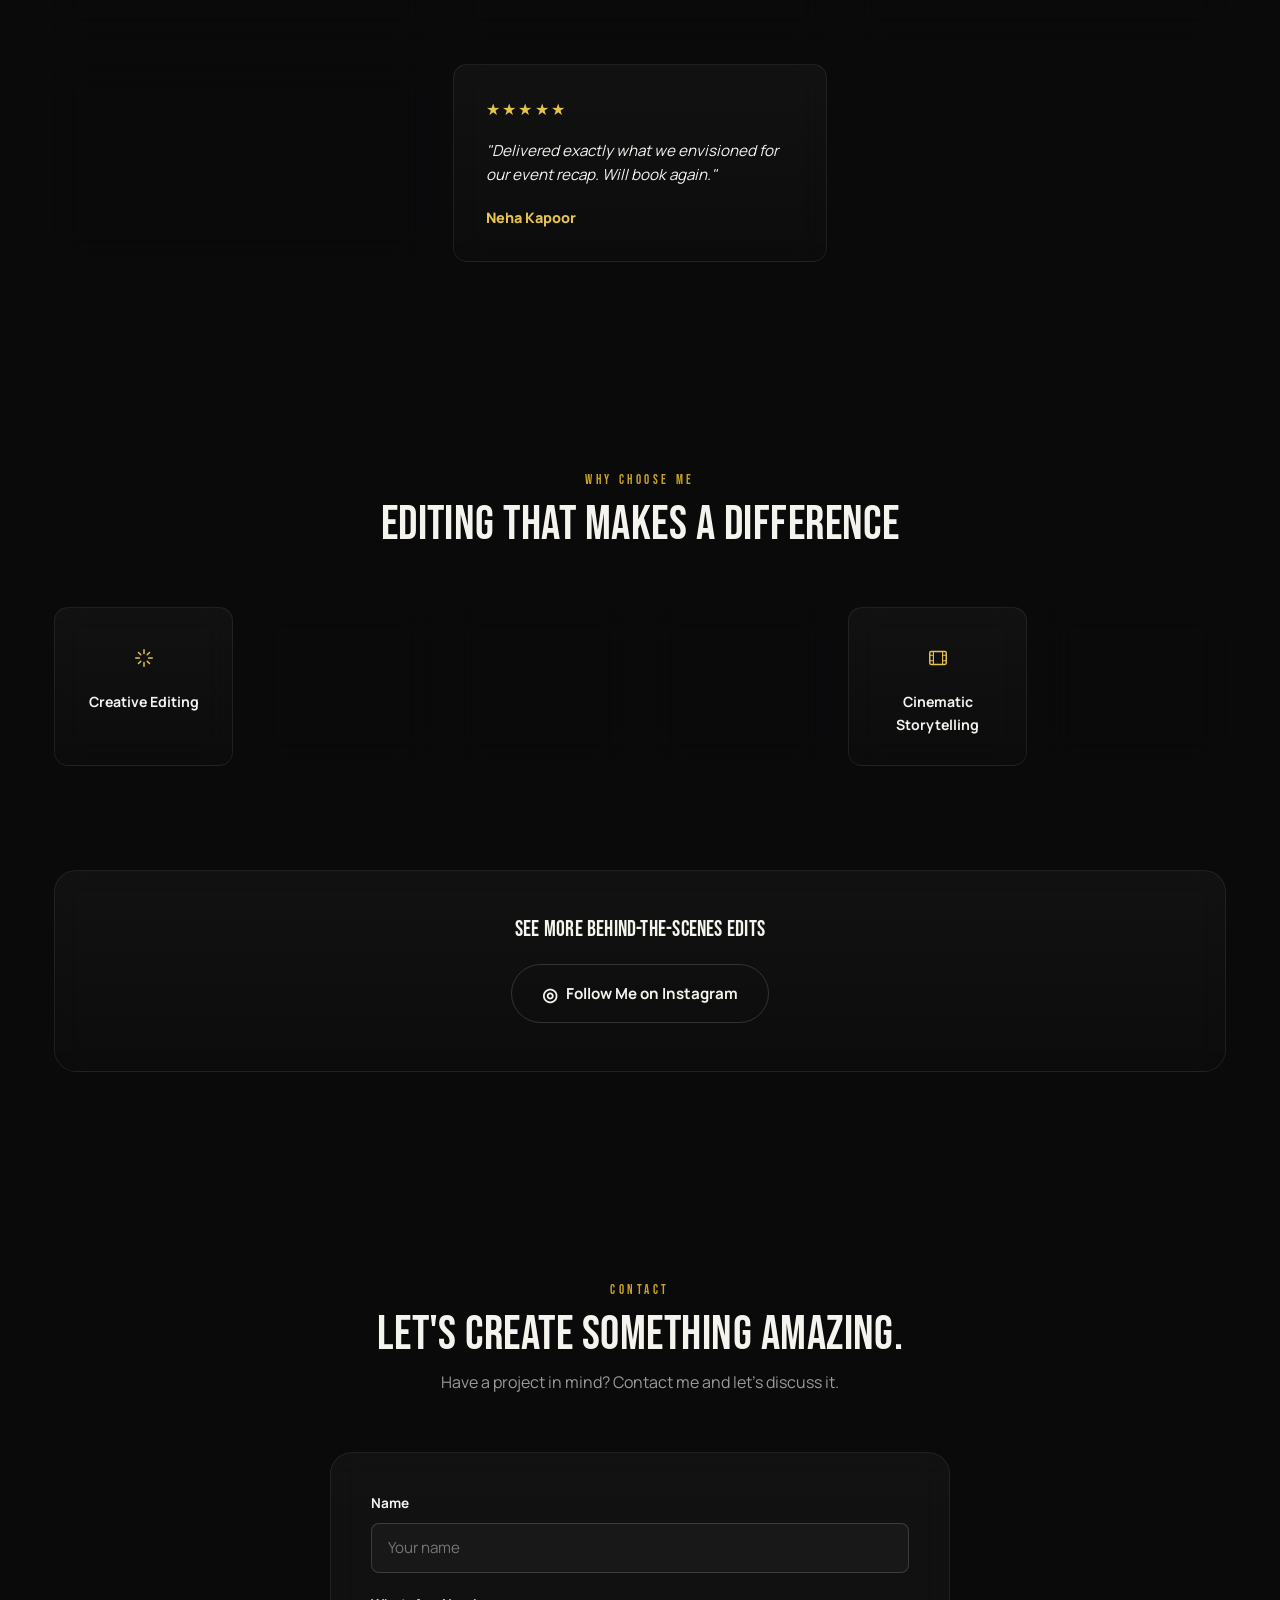
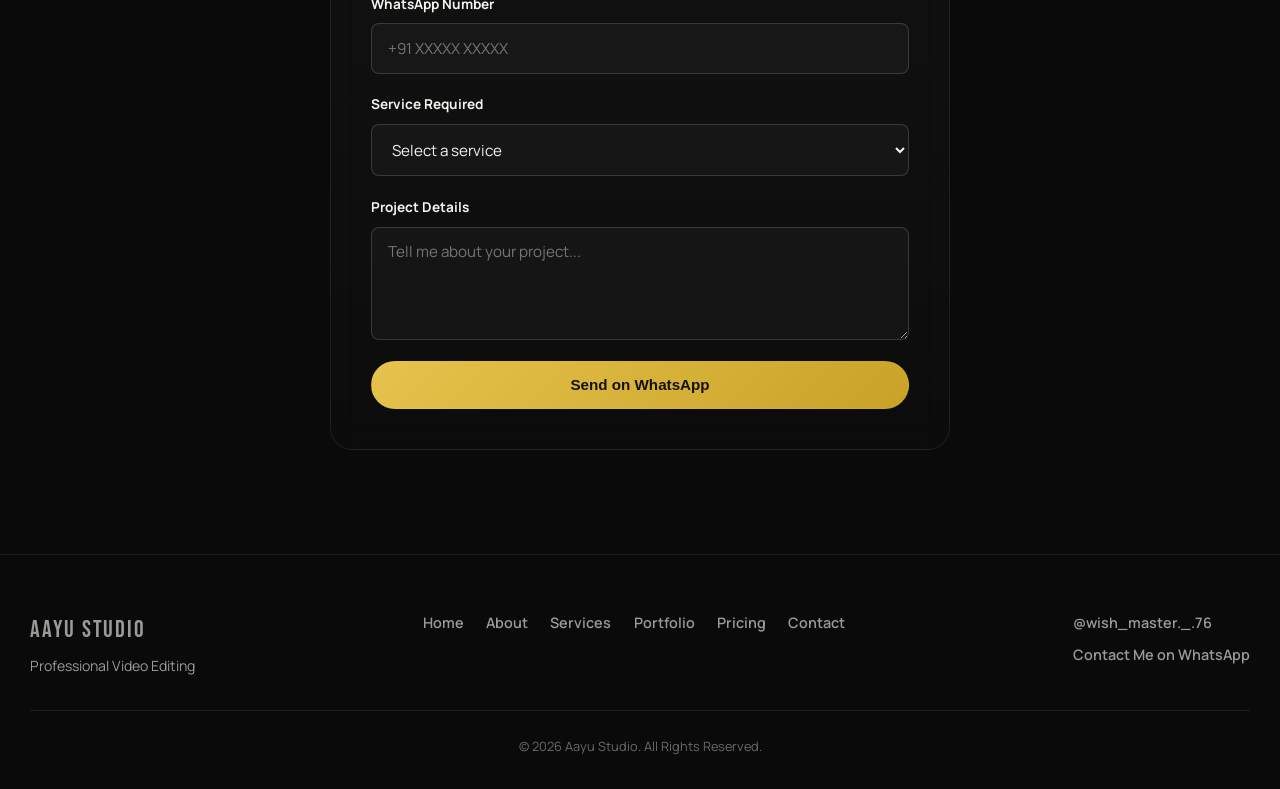
==== commit ce5b028c: "Add files via upload" ====
--- a/index.html
+++ b/index.html
@@ -27,6 +27,7 @@
 <link href="https://fonts.googleapis.com/css2?family=Bebas+Neue&family=Manrope:wght@400;500;600;700;800&display=swap" rel="stylesheet">
 
 <link rel="stylesheet" href="style.css">
+<link rel="stylesheet" href="reels.css">
 </head>
 <body>
 
@@ -191,6 +192,27 @@
   </section>
 
   <!-- ============================================================
+       REFERENCE REELS  (edit videos in reels-data.js)
+       ============================================================ -->
+  <section class="reels" id="reference-reels">
+    <div class="reels-inner glass">
+      <div class="section-head">
+        <p class="eyebrow">Reels</p>
+        <h2>Reference Reels</h2>
+        <p class="reels-sub">Explore editing styles by category. Tap any reel to watch.</p>
+      </div>
+
+      <div class="filter-bar" id="reelsFilterBar" role="group" aria-label="Filter reels by category">
+        <!-- populated by reels.js -->
+      </div>
+
+      <div class="reels-grid" id="reelsGrid">
+        <!-- populated by reels.js -->
+      </div>
+    </div>
+  </section>
+
+  <!-- ============================================================
        PRICING
        ============================================================ -->
   <section class="pricing" id="pricing">
@@ -321,6 +343,29 @@
   <span>Chat on WhatsApp</span>
 </a>
 
+<!-- ============================================================
+     REFERENCE REELS — VIDEO PLAYER MODAL
+     ============================================================ -->
+<dialog class="reel-modal" id="reelModal" aria-labelledby="reelModalTitle">
+  <div class="reel-modal-head">
+    <div>
+      <p class="eyebrow" id="reelModalCategory"></p>
+      <h3 id="reelModalTitle"></h3>
+    </div>
+    <button type="button" class="reel-btn" id="reelClose" aria-label="Close video">×</button>
+  </div>
+  <div class="reel-modal-frame">
+    <video id="reelModalVideo" controls playsinline preload="metadata"></video>
+    <div class="reel-modal-error" id="reelModalError" hidden>This video isn't available yet.</div>
+  </div>
+  <div class="reel-modal-nav">
+    <button type="button" class="reel-btn" id="reelPrev" aria-label="Previous reel">‹</button>
+    <button type="button" class="reel-btn" id="reelNext" aria-label="Next reel">›</button>
+  </div>
+</dialog>
+
 <script src="script.js"></script>
+<script src="reels-data.js"></script>
+<script src="reels.js"></script>
 </body>
 </html>
--- a/reels.css
+++ b/reels.css
@@ -0,0 +1,145 @@
+/* ================================================================
+   REFERENCE REELS — uses the colour / type tokens from style.css
+   ================================================================ */
+
+/* Same glass panel as "My Best Work" */
+main > section.reels { padding-top: 0; }
+.reels-inner {
+  border-radius: var(--radius-lg);
+  padding: 3.5rem 2rem;
+  text-align: center;
+}
+.reels-inner .section-head { margin-bottom: 2rem; }
+.reels-sub { margin-top: 0.6rem; }
+
+/* ---- Cards: vertical 9:16 ---- */
+.reels-grid {
+  display: grid; grid-template-columns: repeat(4, minmax(0, 1fr)); gap: 1.2rem;
+  max-width: 1040px; margin: 0 auto;
+}
+.reel-card {
+  position: relative; display: block; width: 100%; padding: 0;
+  aspect-ratio: 9/16; overflow: hidden;
+  border: 1px solid var(--line-strong); border-radius: var(--radius-md);
+  background: var(--bg-panel); color: var(--text-primary);
+  font-family: var(--font-body); text-align: left; cursor: pointer;
+  transition: transform 0.4s var(--ease), border-color 0.4s var(--ease), box-shadow 0.4s var(--ease);
+  animation: reelIn 0.6s var(--ease) backwards;
+  animation-delay: calc(var(--i, 0) * 60ms);
+}
+@keyframes reelIn { from { opacity: 0; translate: 0 18px; } }
+
+.reel-card img {
+  position: absolute; inset: 0; width: 100%; height: 100%; object-fit: cover;
+  transition: transform 0.6s var(--ease);
+}
+.reel-card::after {
+  content: ""; position: absolute; inset: 0;
+  background: linear-gradient(180deg, transparent 50%, rgba(10,10,11,0.92));
+}
+
+.reel-play {
+  position: absolute; top: 50%; left: 50%; z-index: 2;
+  width: 58px; height: 58px; border-radius: 50%;
+  display: flex; align-items: center; justify-content: center;
+  transform: translate(-50%, -50%);
+  background: rgba(10,10,11,0.55); border: 1px solid var(--gold);
+  backdrop-filter: blur(6px); -webkit-backdrop-filter: blur(6px);
+  color: var(--gold-bright);
+  transition: transform 0.35s var(--ease), background 0.35s var(--ease), color 0.35s var(--ease), box-shadow 0.35s var(--ease);
+}
+.reel-play svg { width: 26px; height: 26px; fill: currentColor; margin-left: 3px; }
+
+.reel-meta {
+  position: absolute; left: 0; right: 0; bottom: 0; z-index: 2;
+  display: flex; flex-direction: column; gap: 0.25rem; padding: 1rem 0.9rem;
+}
+.reel-cat {
+  color: var(--gold-bright); font-size: 0.66rem; font-weight: 800;
+  letter-spacing: 0.08em; text-transform: uppercase; line-height: 1.3;
+}
+.reel-title { font-size: 0.86rem; font-weight: 700; line-height: 1.35; }
+
+.reel-card:focus-visible { outline: 2px solid var(--gold-bright); outline-offset: 3px; }
+.reel-card:focus-visible .reel-play { background: var(--gold); color: #14110a; }
+
+/* Hover effects only on devices that really hover (avoids "stuck" hover on phones) */
+@media (hover: hover) {
+  .reel-card:hover { transform: translateY(-6px); border-color: var(--gold); box-shadow: 0 16px 36px rgba(201,162,39,0.18); }
+  .reel-card:hover img { transform: scale(1.07); }
+  .reel-card:hover .reel-play {
+    transform: translate(-50%, -50%) scale(1.12);
+    background: var(--gold); color: #14110a; box-shadow: 0 0 30px rgba(201,162,39,0.45);
+  }
+}
+
+.reels-empty { grid-column: 1 / -1; padding: 3rem 0; }
+
+/* ---- Modal player ---- */
+html.reel-modal-open { overflow: hidden; }
+
+.reel-modal {
+  /* video width: never wider than the screen, never taller than it */
+  --reel-w: min(420px, calc(100vw - 2rem), calc((100vh - 11rem) * 9 / 16));
+  --reel-w: min(420px, calc(100vw - 2rem), calc((100dvh - 11rem) * 9 / 16));
+  width: fit-content; max-width: 100vw; max-height: 100vh; max-height: 100dvh;
+  margin: auto; padding: 0.8rem; overflow: auto;
+  background: var(--bg-panel); color: var(--text-primary);
+  border: 1px solid var(--line-strong); border-radius: var(--radius-lg);
+}
+.reel-modal[open] { animation: reelModalIn 0.35s var(--ease); }
+@keyframes reelModalIn { from { opacity: 0; transform: scale(0.95) translateY(12px); } }
+.reel-modal::backdrop {
+  background: rgba(5,5,6,0.9);
+  backdrop-filter: blur(10px); -webkit-backdrop-filter: blur(10px);
+}
+
+.reel-modal-head {
+  width: var(--reel-w); min-width: 220px;
+  display: flex; align-items: center; justify-content: space-between; gap: 0.8rem;
+  margin-bottom: 0.7rem;
+}
+.reel-modal-head h3 { font-family: var(--font-body); font-weight: 800; font-size: 0.95rem; line-height: 1.3; }
+.reel-modal-head p { margin: 0; }
+
+.reel-modal-frame {
+  position: relative; width: var(--reel-w); min-width: 220px; margin: 0 auto;
+  aspect-ratio: 9/16; overflow: hidden; background: #000; border-radius: var(--radius-md);
+}
+.reel-modal-frame video { width: 100%; height: 100%; object-fit: contain; }
+.reel-modal-error {
+  position: absolute; inset: 0; display: flex; align-items: center; justify-content: center;
+  padding: 1.5rem; text-align: center; background: var(--bg-panel-2);
+}
+.reel-modal-error[hidden], .reel-btn[hidden] { display: none; }
+
+.reel-btn {
+  flex-shrink: 0; width: 40px; height: 40px; border-radius: 50%;
+  display: inline-flex; align-items: center; justify-content: center;
+  background: transparent; border: 1px solid var(--line-strong);
+  color: var(--text-primary); font-size: 1.2rem; line-height: 1; cursor: pointer;
+  transition: border-color 0.3s var(--ease), color 0.3s var(--ease);
+}
+.reel-btn:hover { border-color: var(--gold); color: var(--gold-bright); }
+.reel-btn:focus-visible { outline: 2px solid var(--gold-bright); outline-offset: 2px; }
+.reel-modal-nav { display: flex; justify-content: center; gap: 1rem; margin-top: 0.7rem; }
+
+/* ---- Responsive ---- */
+@media (max-width: 860px) {
+  .reels-grid { grid-template-columns: repeat(3, minmax(0, 1fr)); }
+}
+@media (max-width: 640px) {
+  .reels-inner { padding: 2.5rem 0.8rem; }
+  .reels-grid { grid-template-columns: repeat(2, minmax(0, 1fr)); gap: 0.7rem; }
+  /* one swipeable row of filter chips instead of five stacked rows */
+  .reels .filter-bar {
+    position: relative; flex-wrap: nowrap; justify-content: flex-start;
+    overflow-x: auto; padding: 4px 2px; margin-bottom: 1.6rem; scrollbar-width: none;
+  }
+  .reels .filter-bar::-webkit-scrollbar { display: none; }
+  .reels .filter-btn { flex-shrink: 0; }
+  .reel-play { width: 48px; height: 48px; }
+  .reel-play svg { width: 22px; height: 22px; }
+  .reel-meta { padding: 0.8rem 0.65rem; }
+  .reel-title { font-size: 0.78rem; }
+}
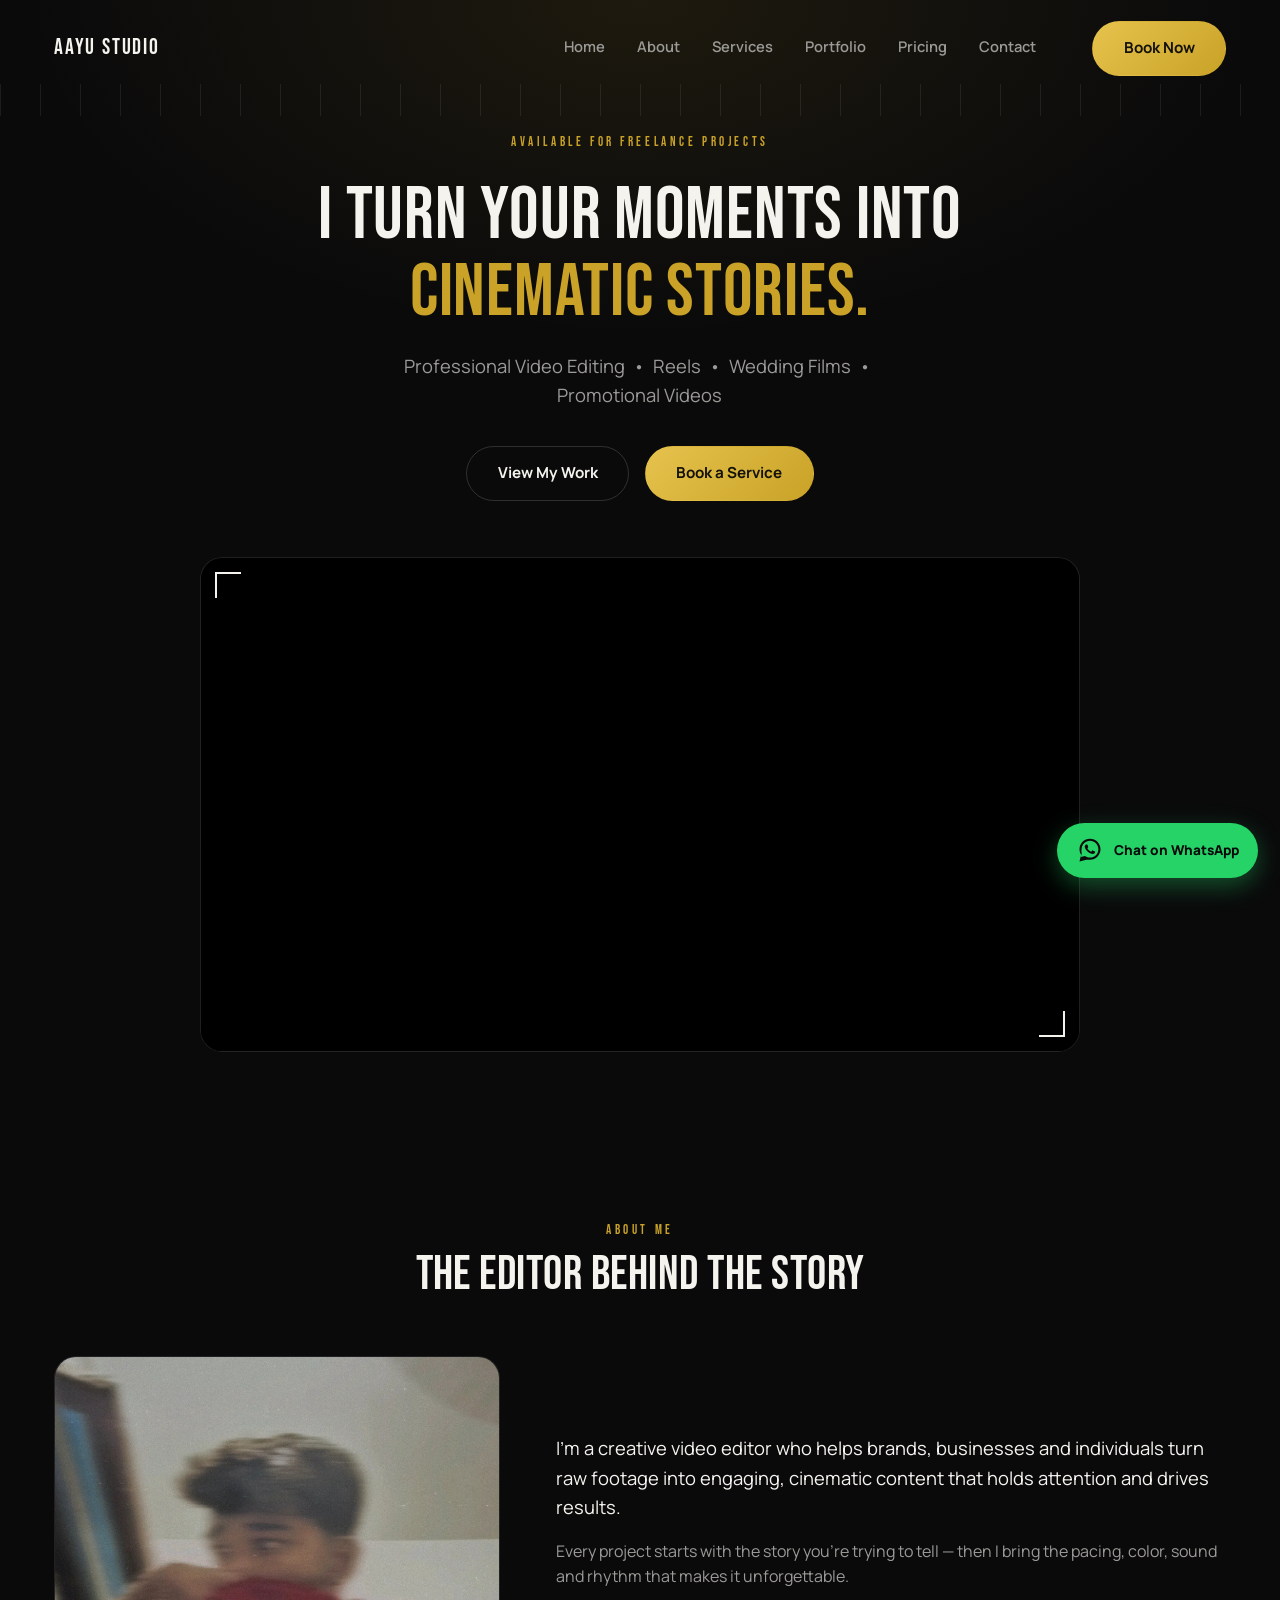
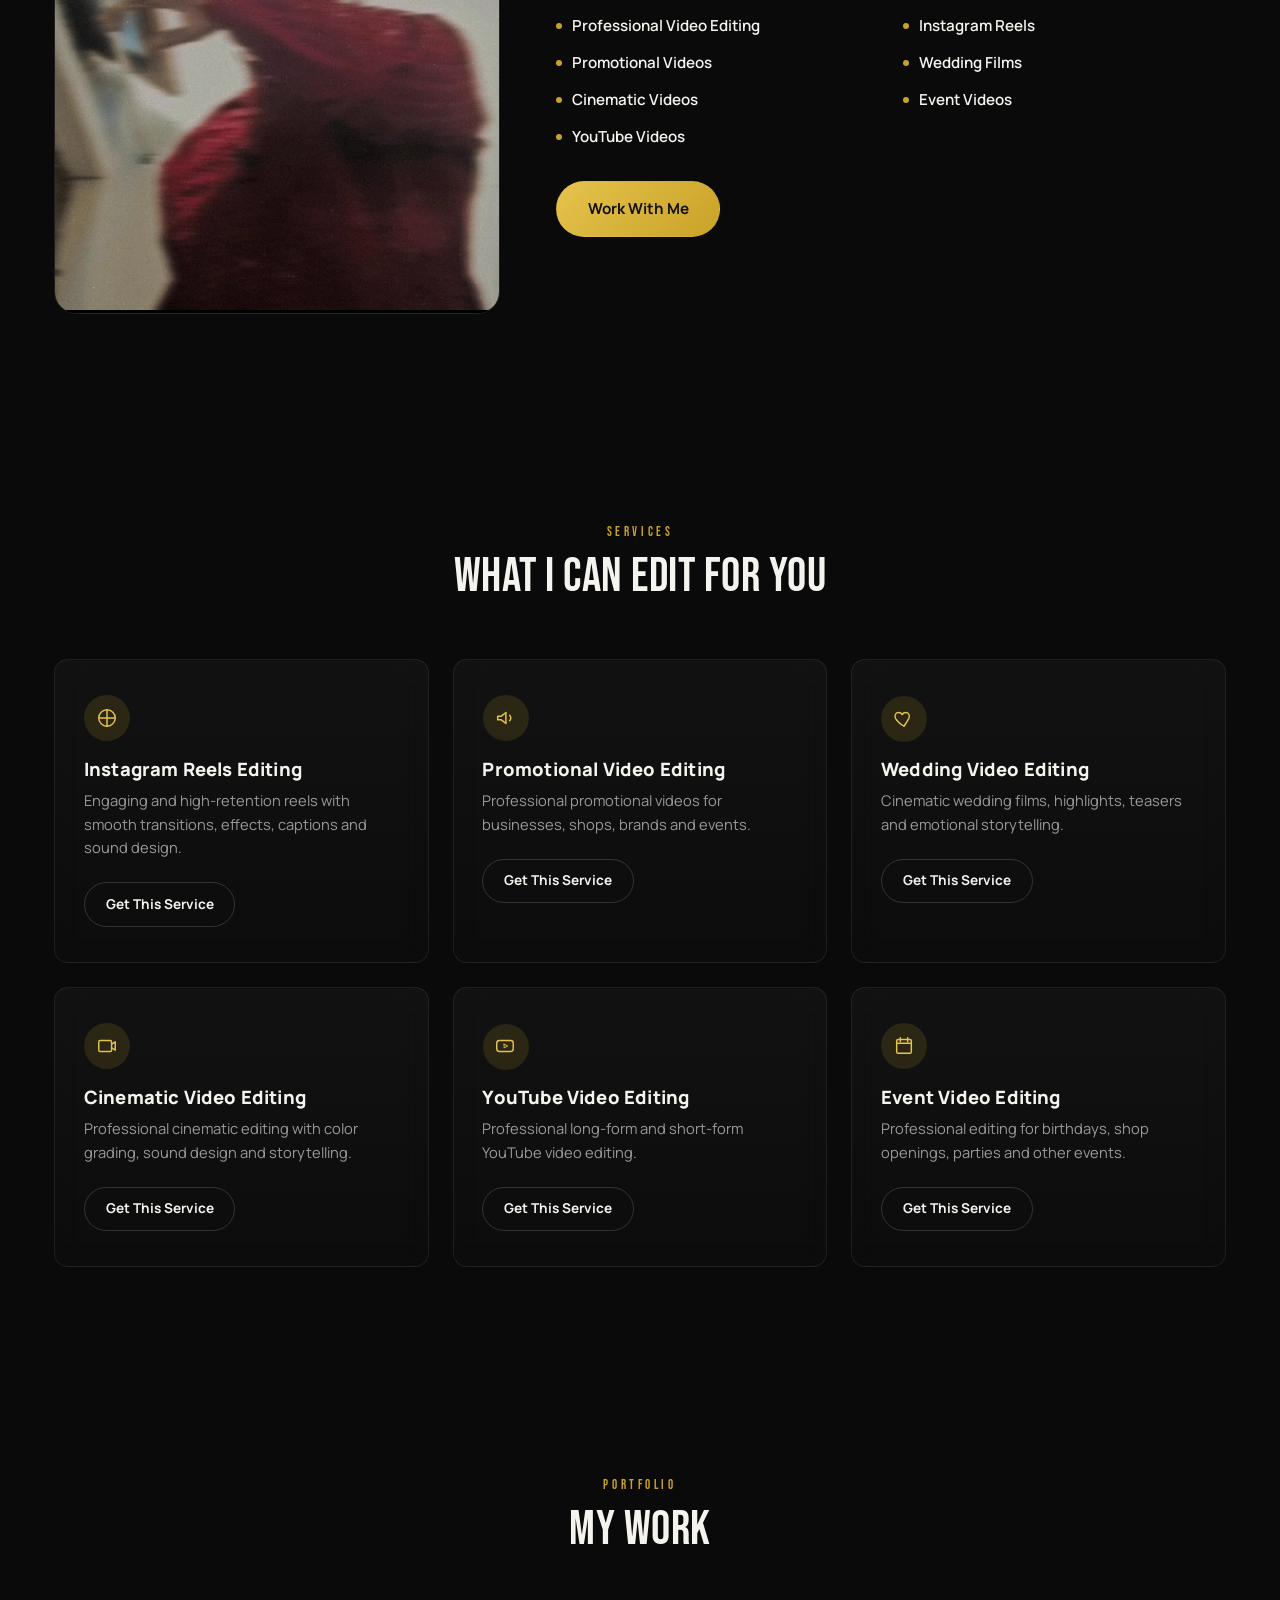
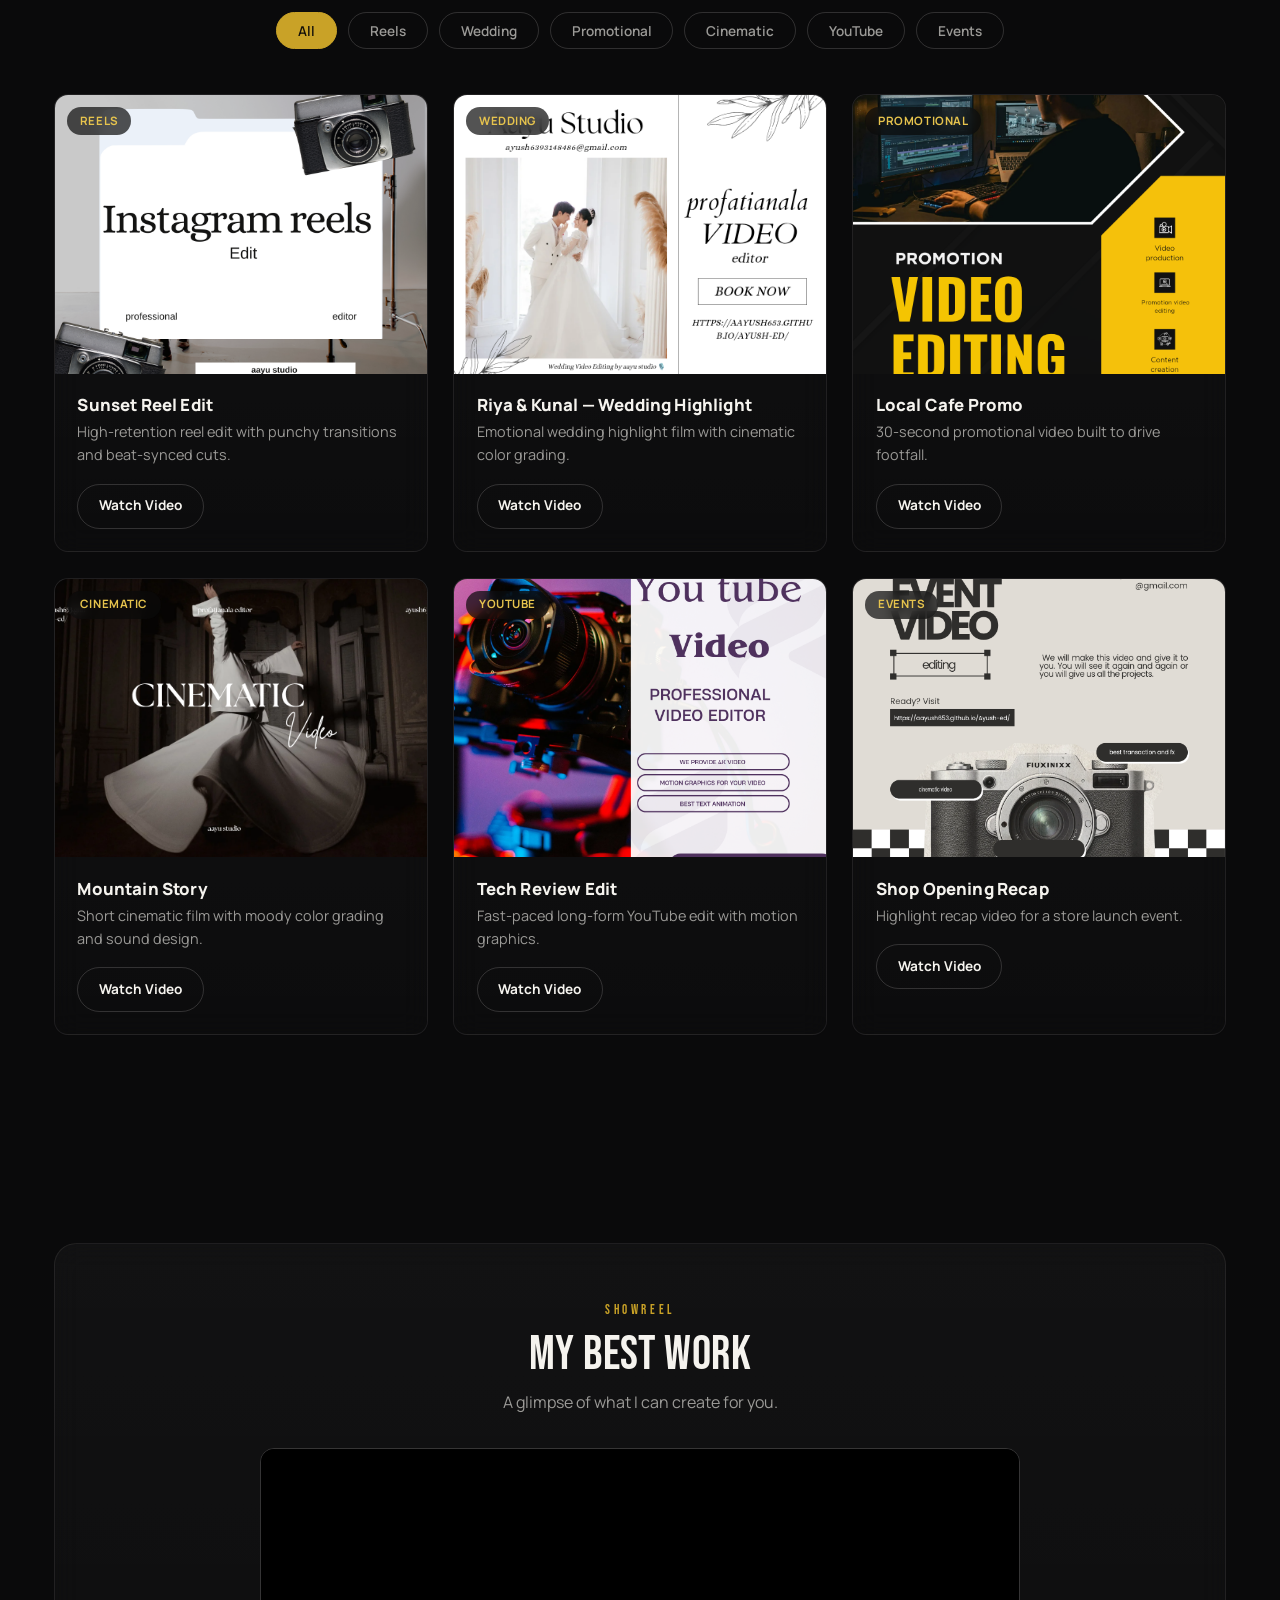
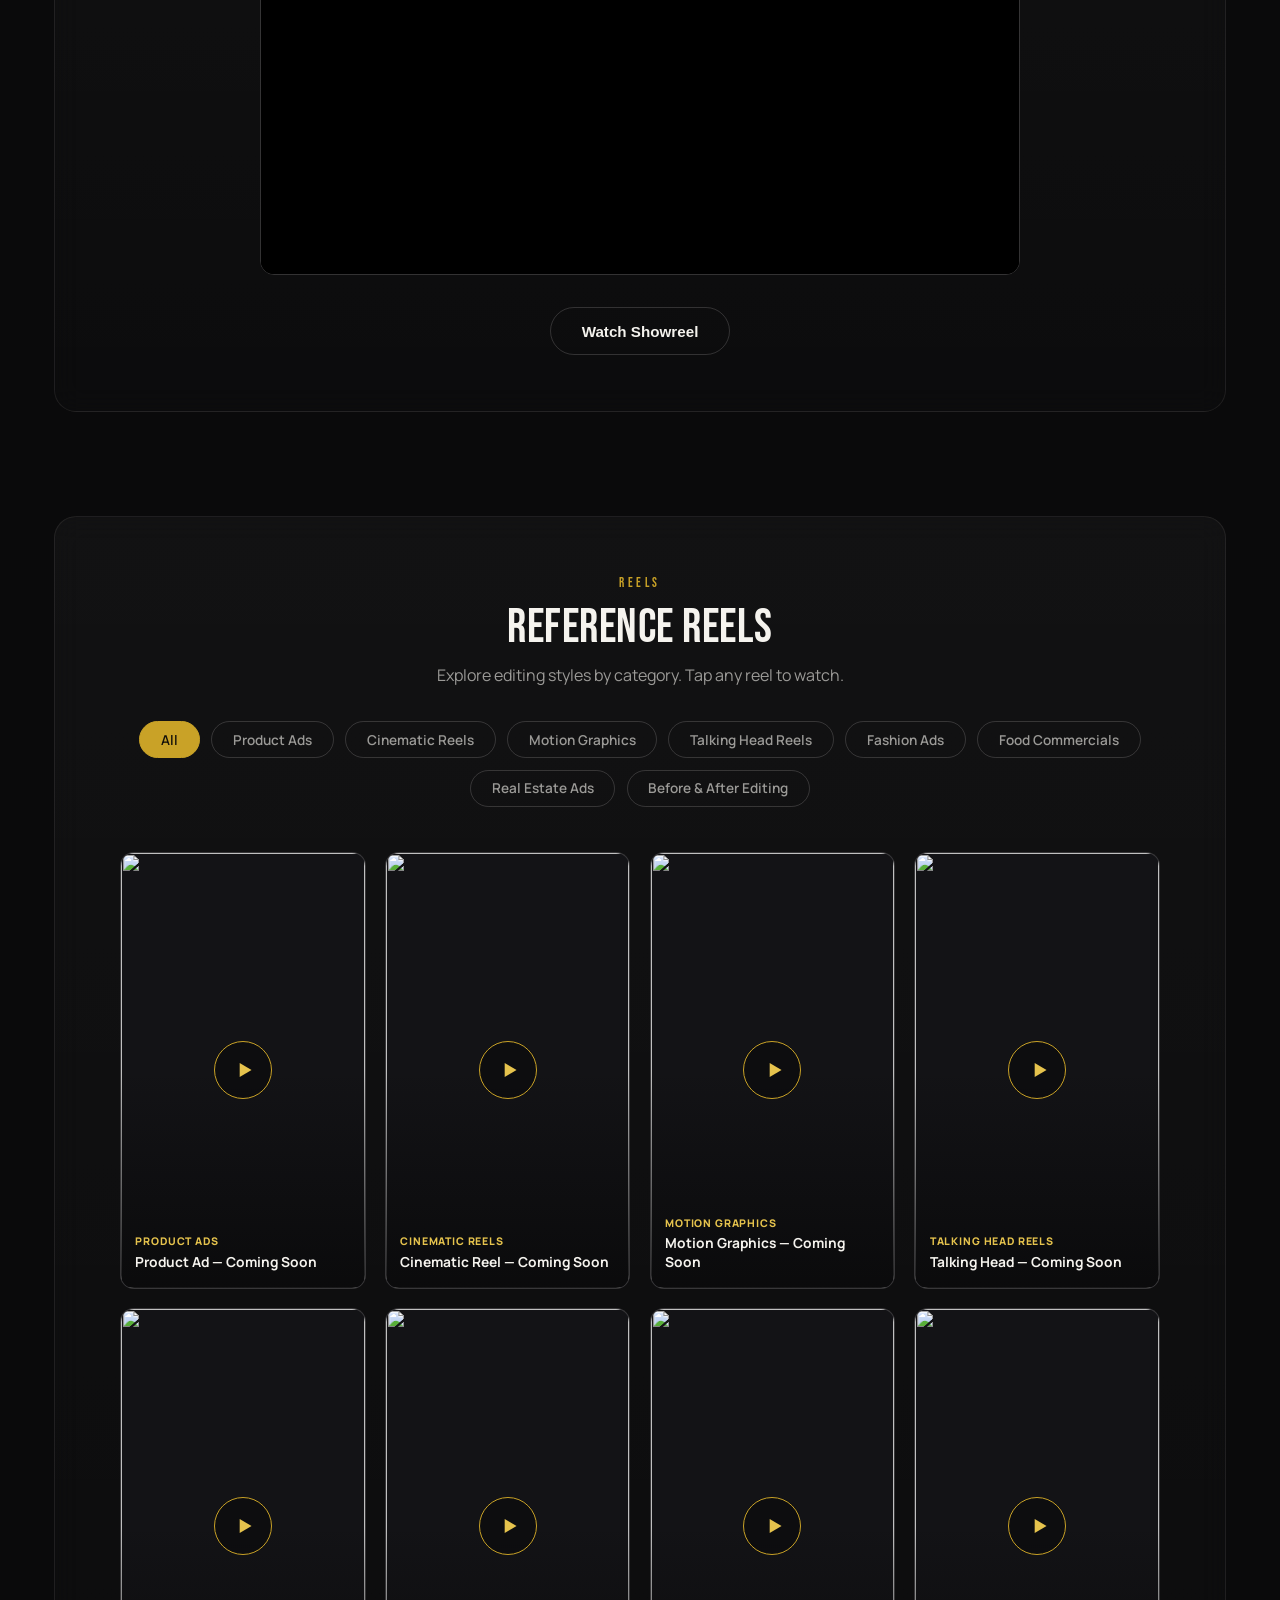
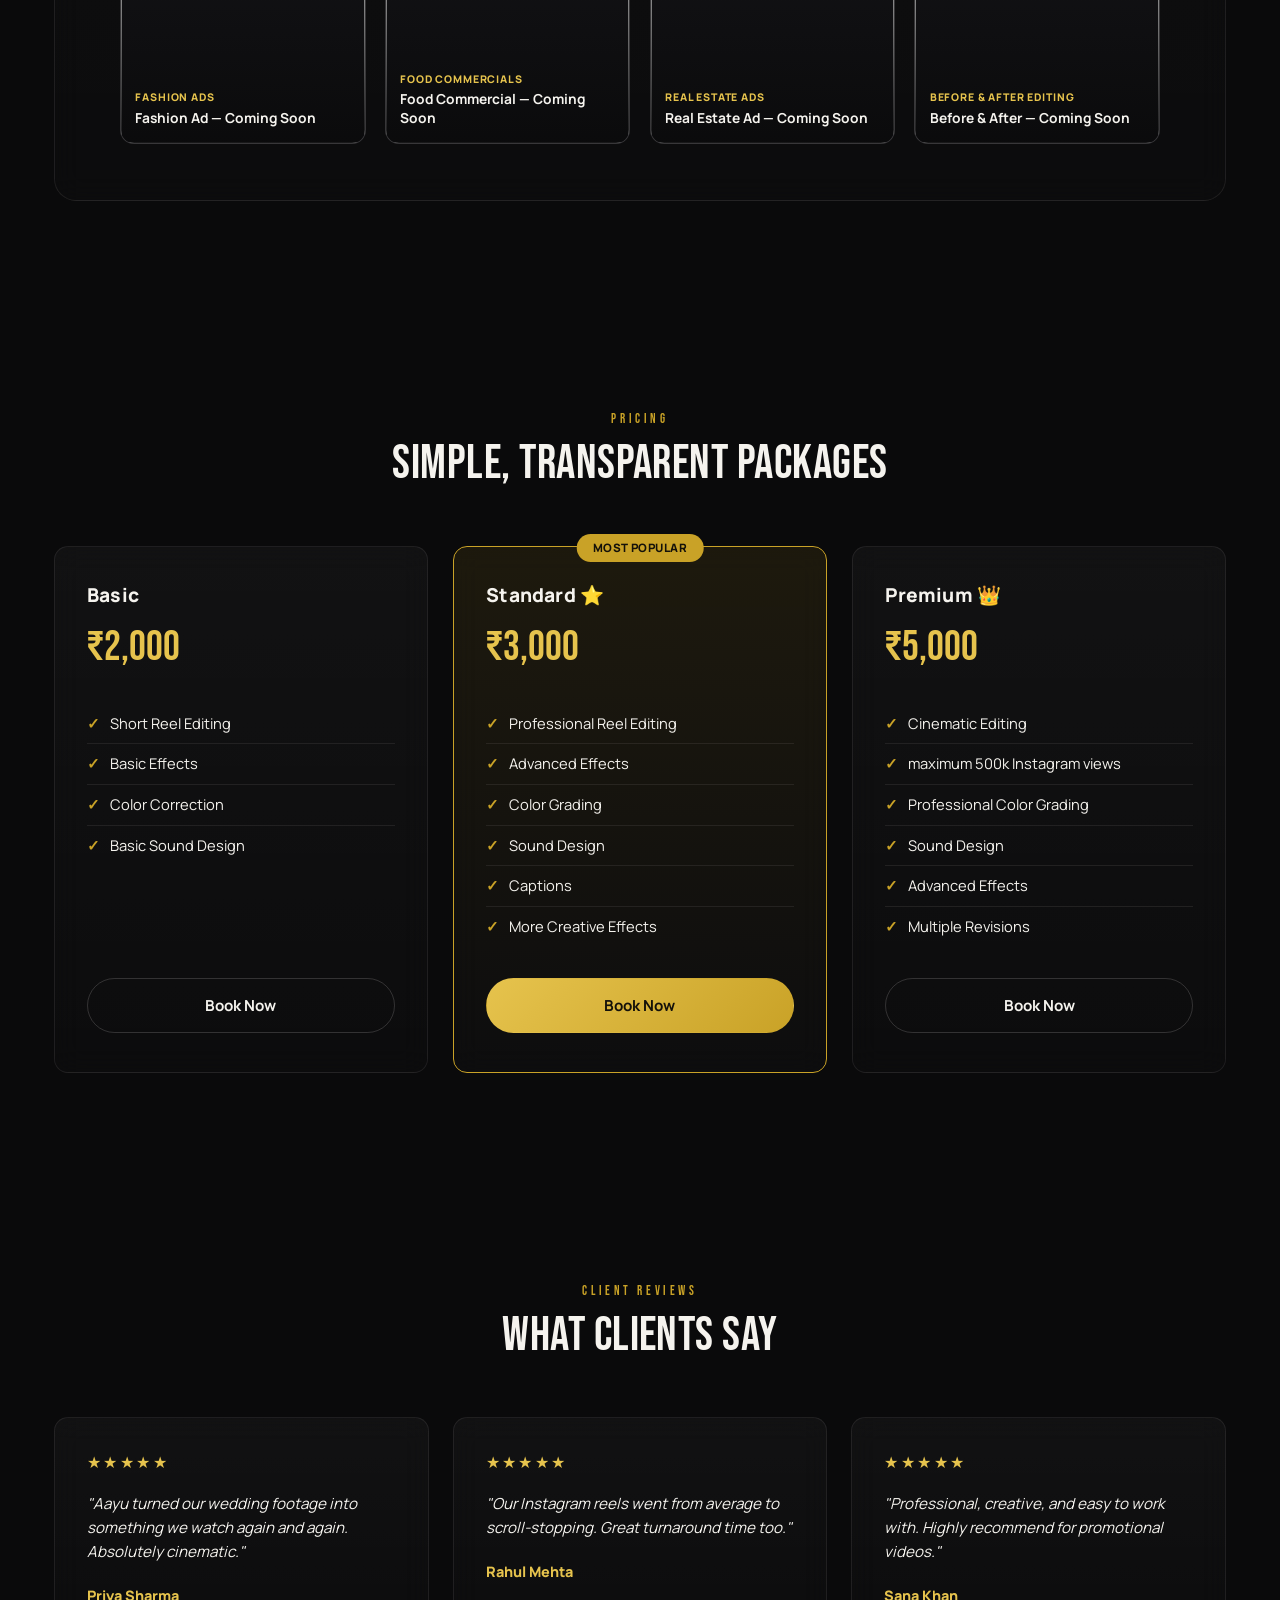
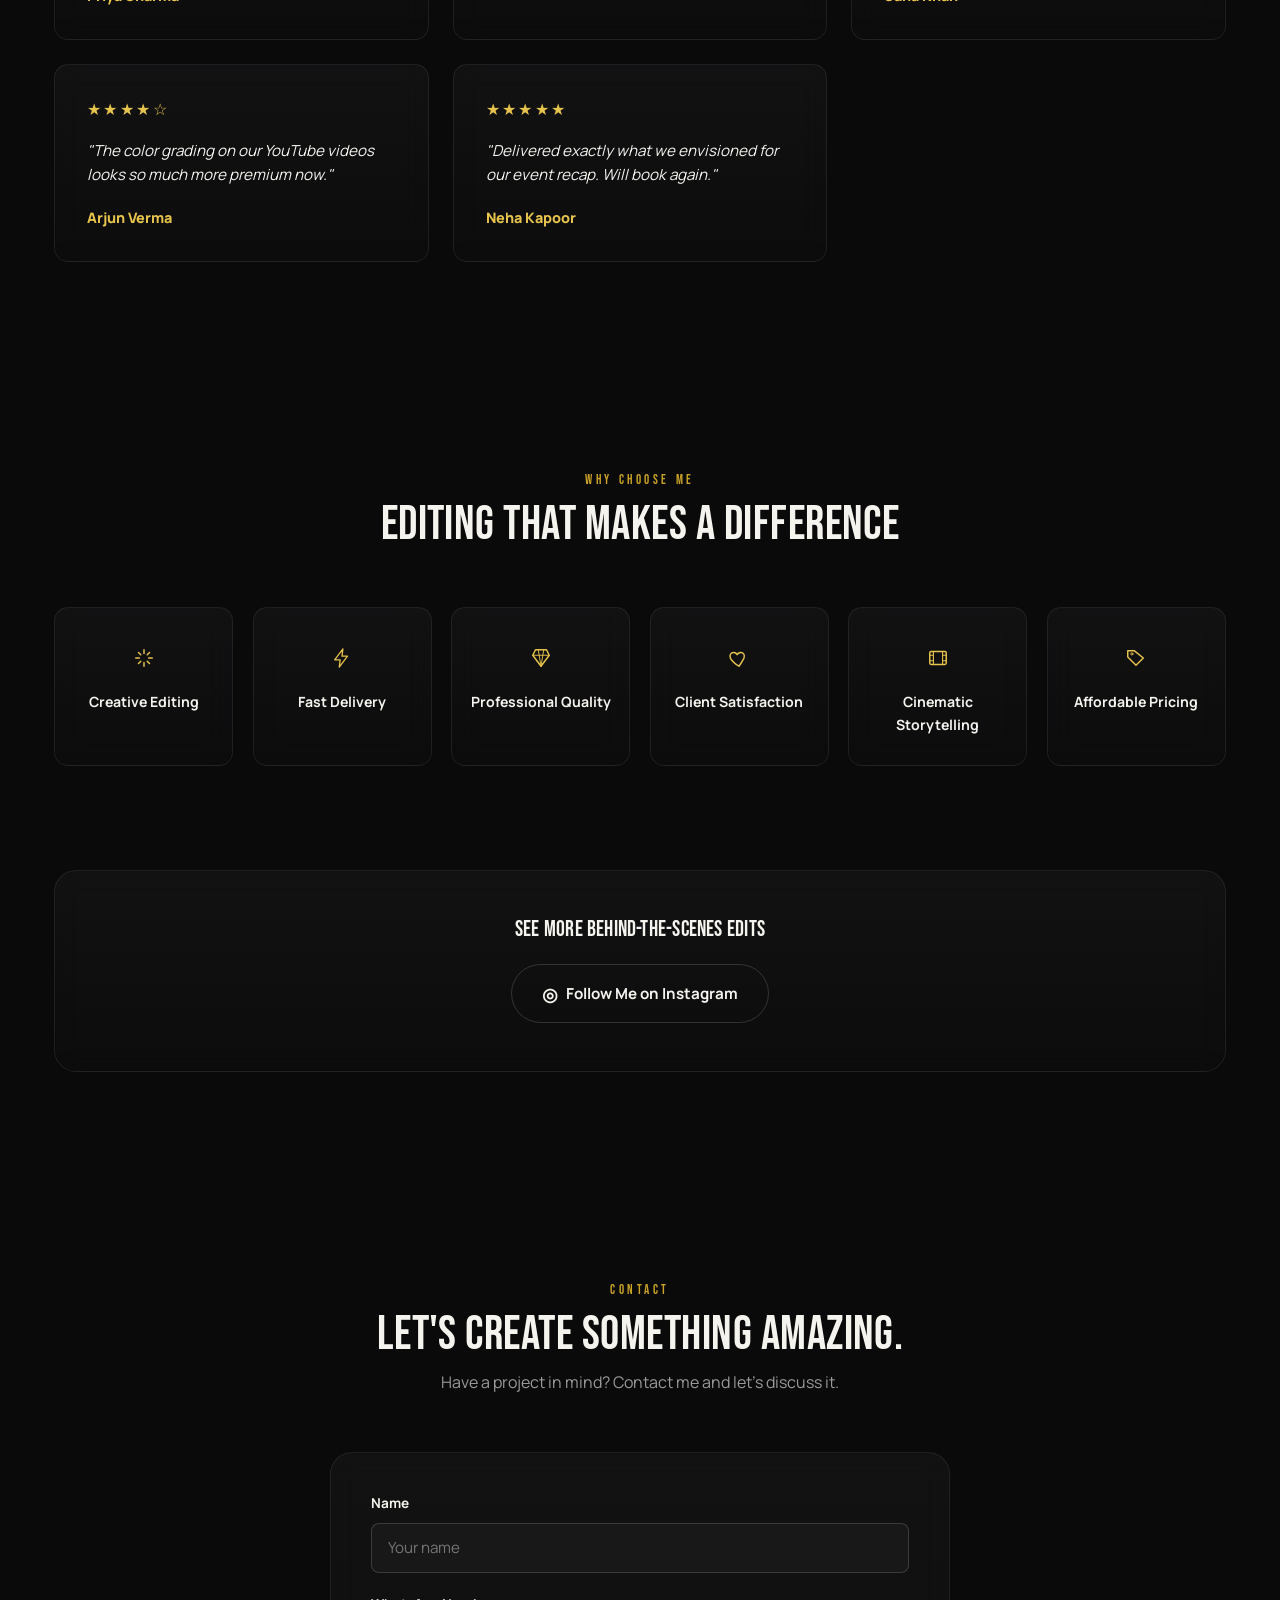
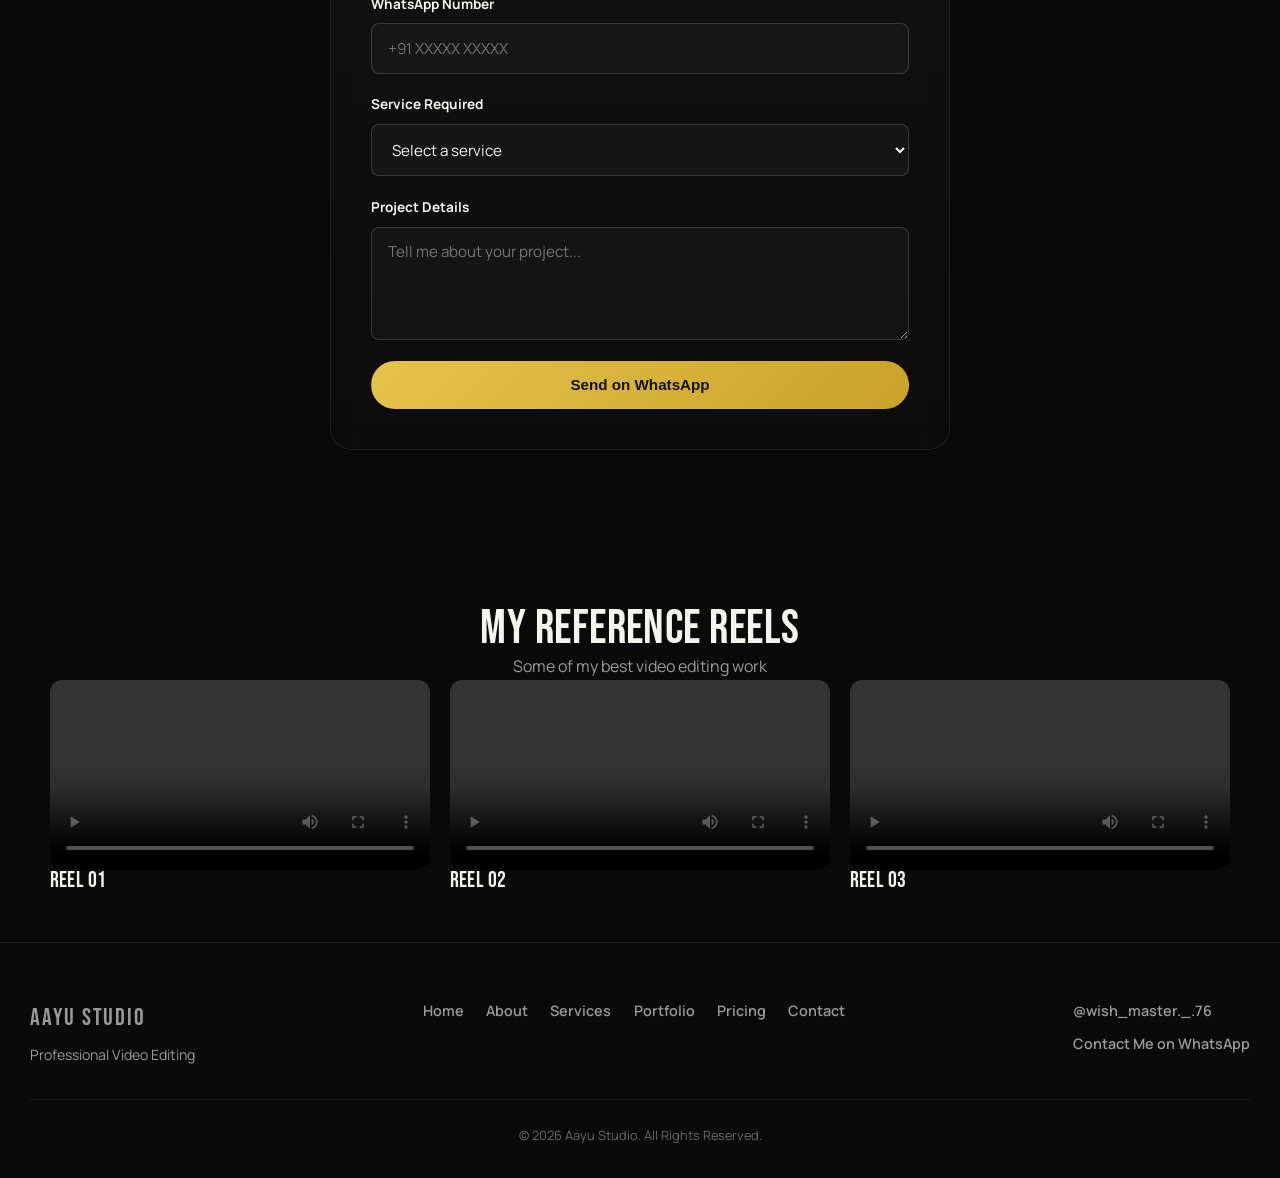
==== commit 3b6ded4f: "Add reference reels section to index.html Added a new section for reference reels showcasing video e" ====
--- a/index.html
+++ b/index.html
@@ -303,6 +303,42 @@
     </form>
   </section>
 
+<!-- REFERENCE REELS SECTION -->
+<section id="reference-reels" style="padding:50px 20px;">
+  <h2 style="text-align:center;">My Reference Reels</h2>
+  <p style="text-align:center;">Some of my best video editing work</p>
+
+  <div style="display:grid;grid-template-columns:repeat(auto-fit,minmax(220px,1fr));gap:20px;">
+
+    <div>
+      <video controls playsinline preload="metadata" style="width:100%;border-radius:12px;">
+        <source src="VIDEO_LINK_1.mp4" type="video/mp4">
+      </video>
+      <h3>Reel 01</h3>
+    </div>
+
+    <div>
+      <video controls playsinline preload="metadata" style="width:100%;border-radius:12px;">
+        <source src="VIDEO_LINK_2.mp4" type="video/mp4">
+      </video>
+      <h3>Reel 02</h3>
+    </div>
+
+    <div>
+      <video controls playsinline preload="metadata" style="width:100%;border-radius:12px;">
+        <source src="<source src="VIDEO_LINK_1.mp4" type="video/mp4">
+<source src="VIDEO_LINK_2.mp4" type="video/mp4">
+<source src="VIDEO_LINK_3.mp4" type="video/mp4">
+<source src="VIDEO_LINK_4.mp4" type="video/mp4">
+<source src="VIDEO_LINK_5.mp4" type="video/mp4">
+<source src="VIDEO_LINK_6.mp4" type="video/mp4">" type="video/mp4">
+      </video>
+      <h3>Reel 03</h3>
+    </div>
+
+  </div>
+</section>
+     
 </main>
 
 <!-- ============================================================
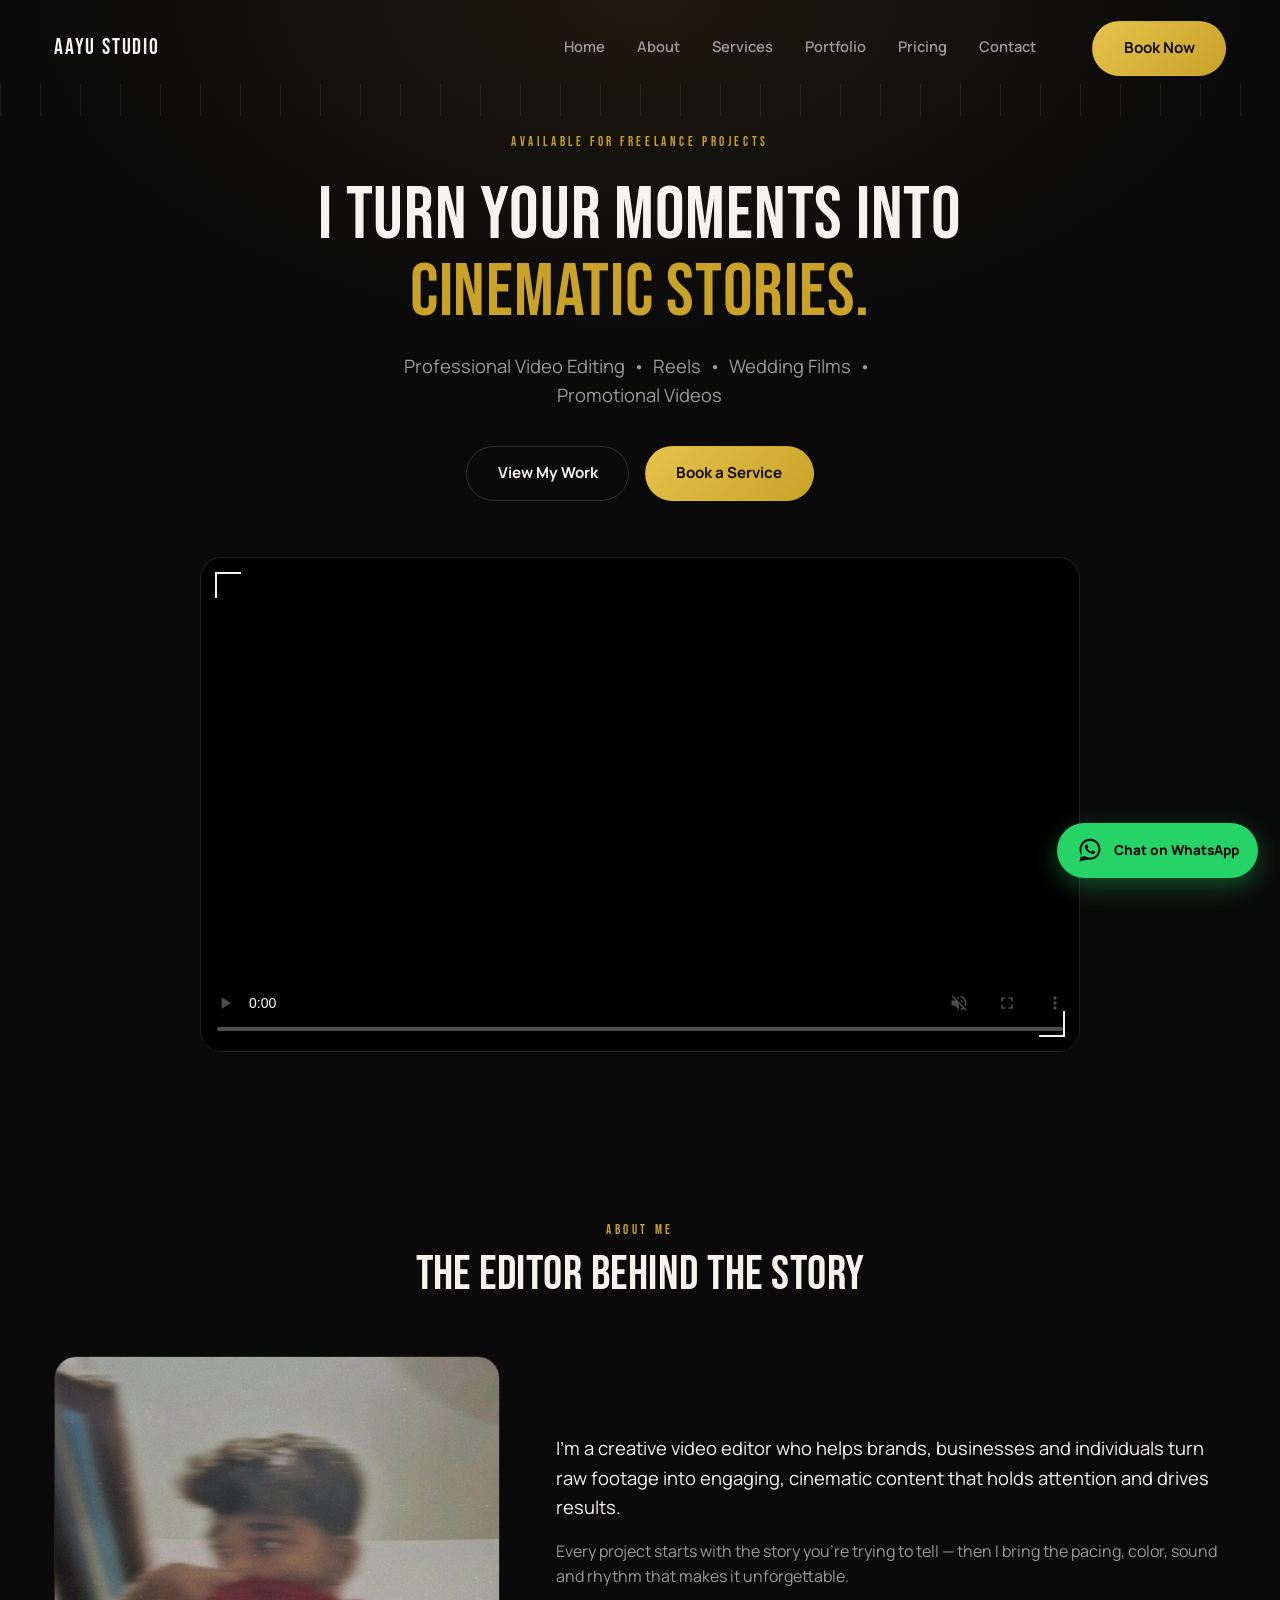
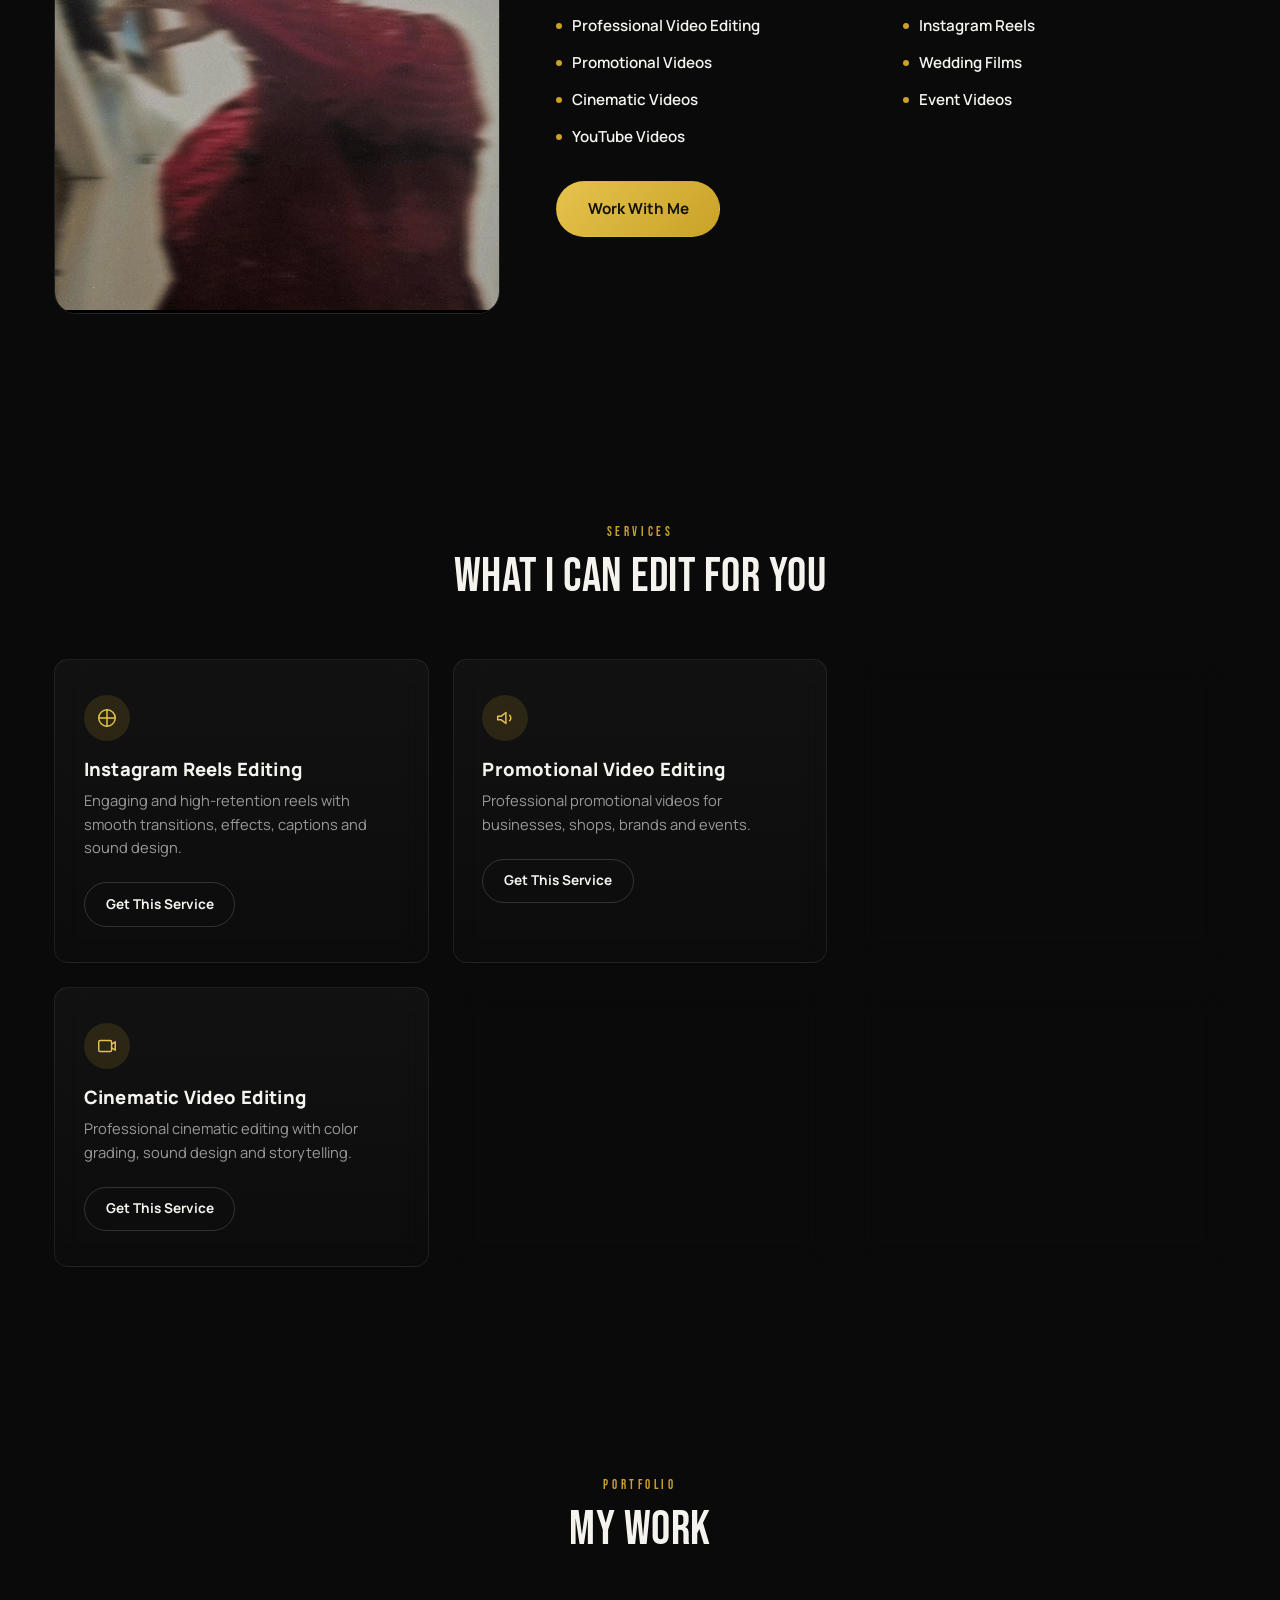
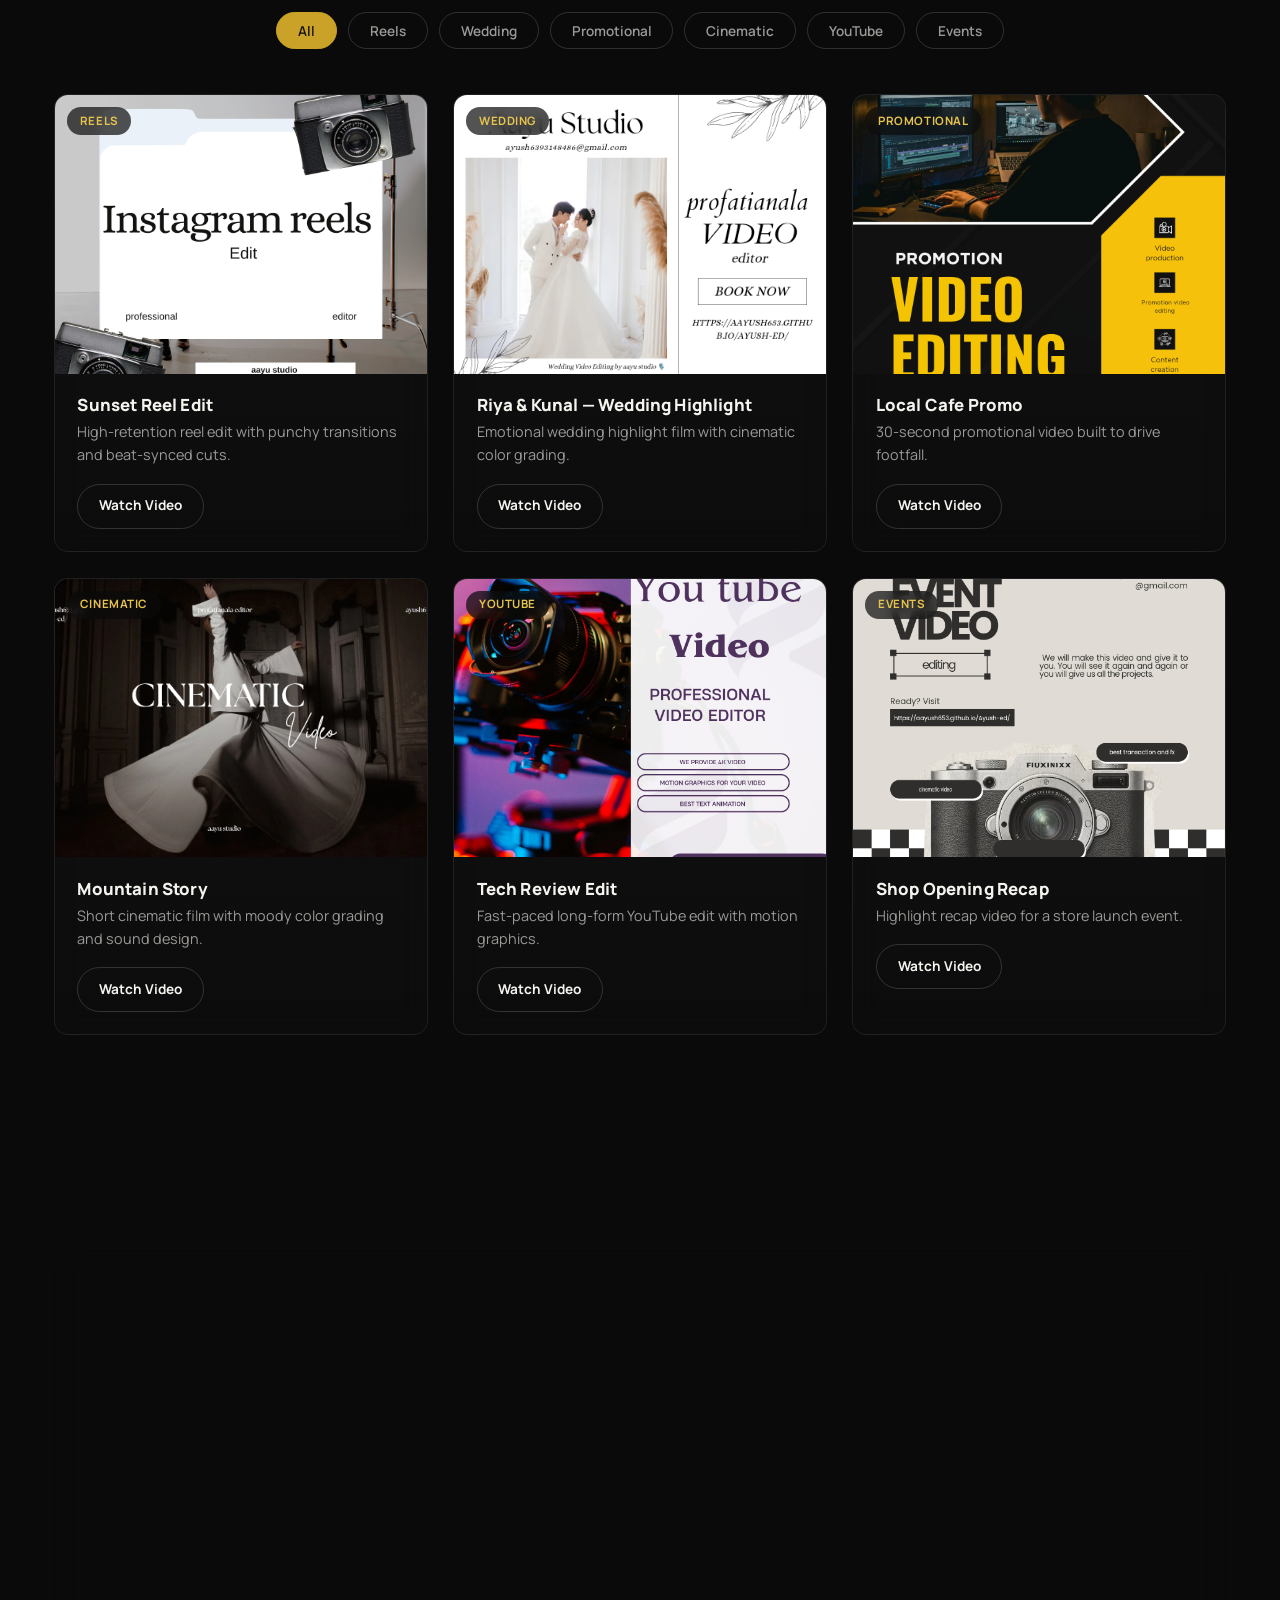
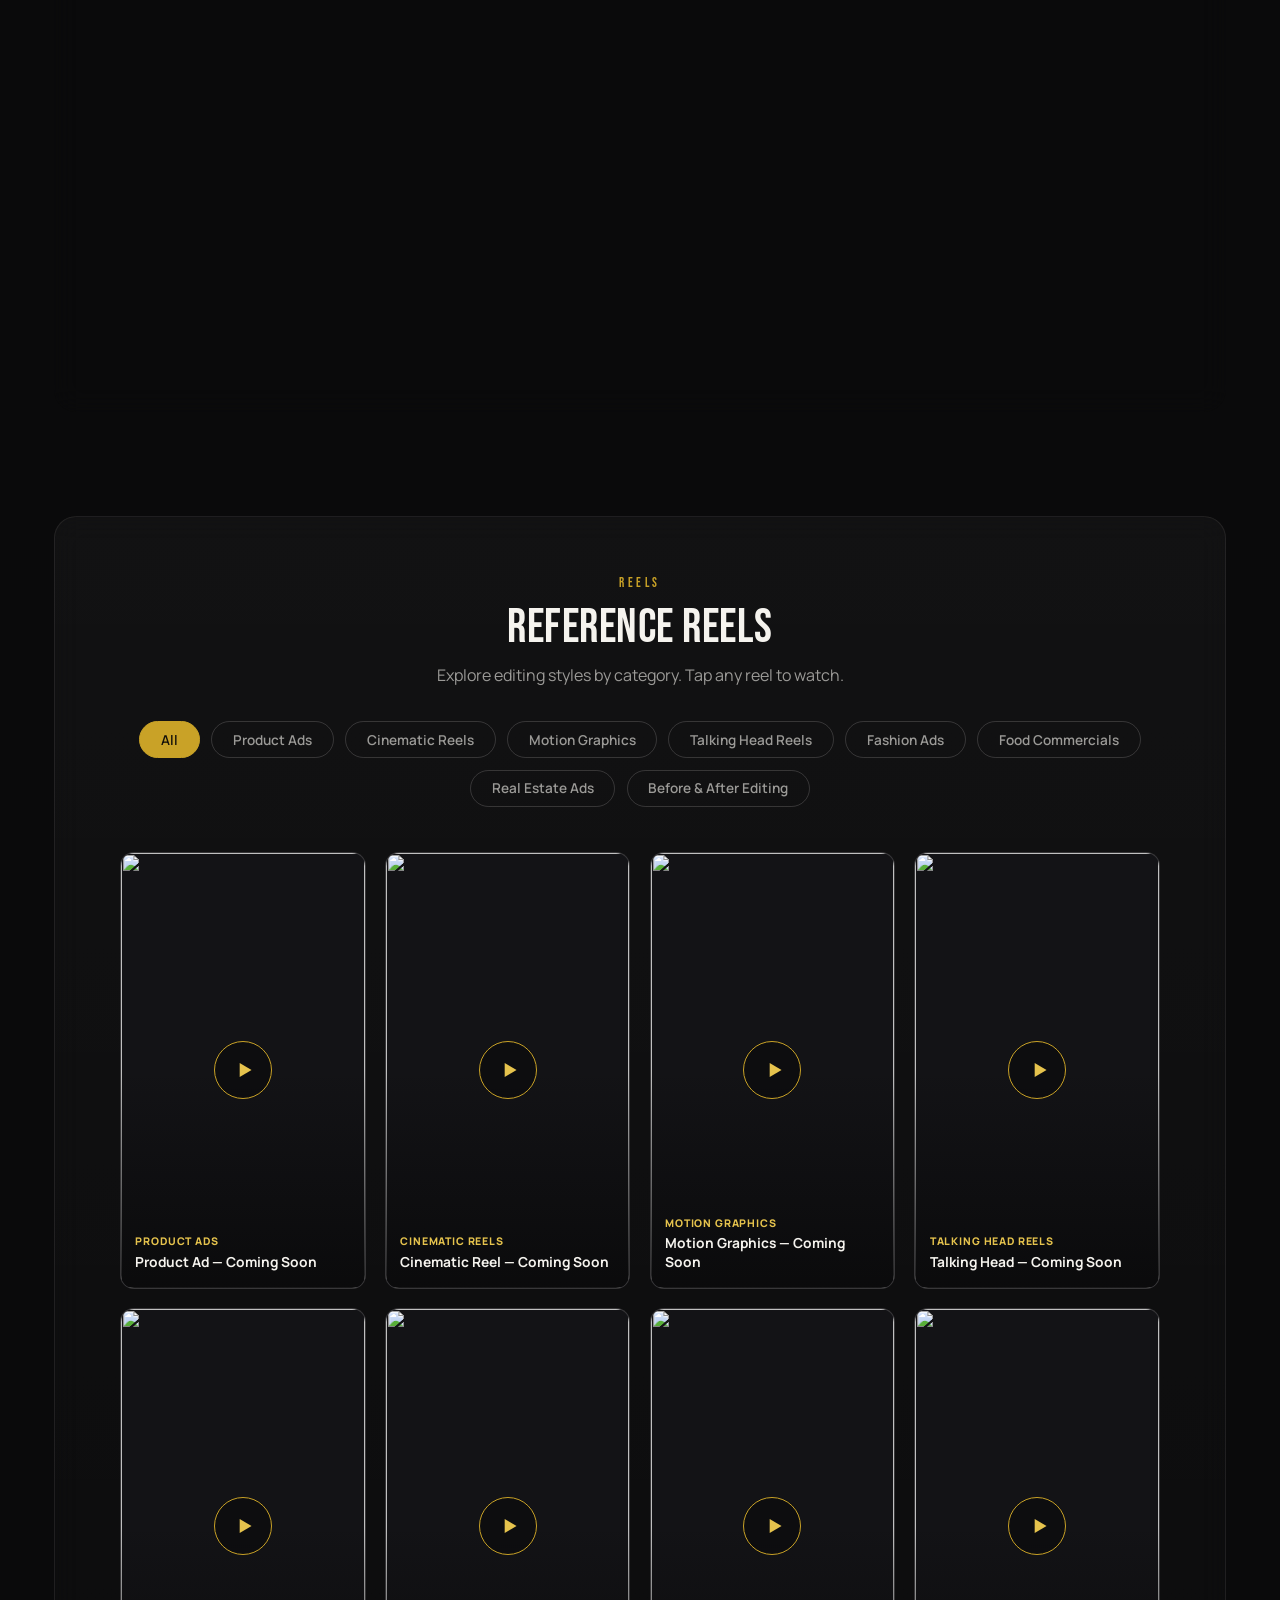
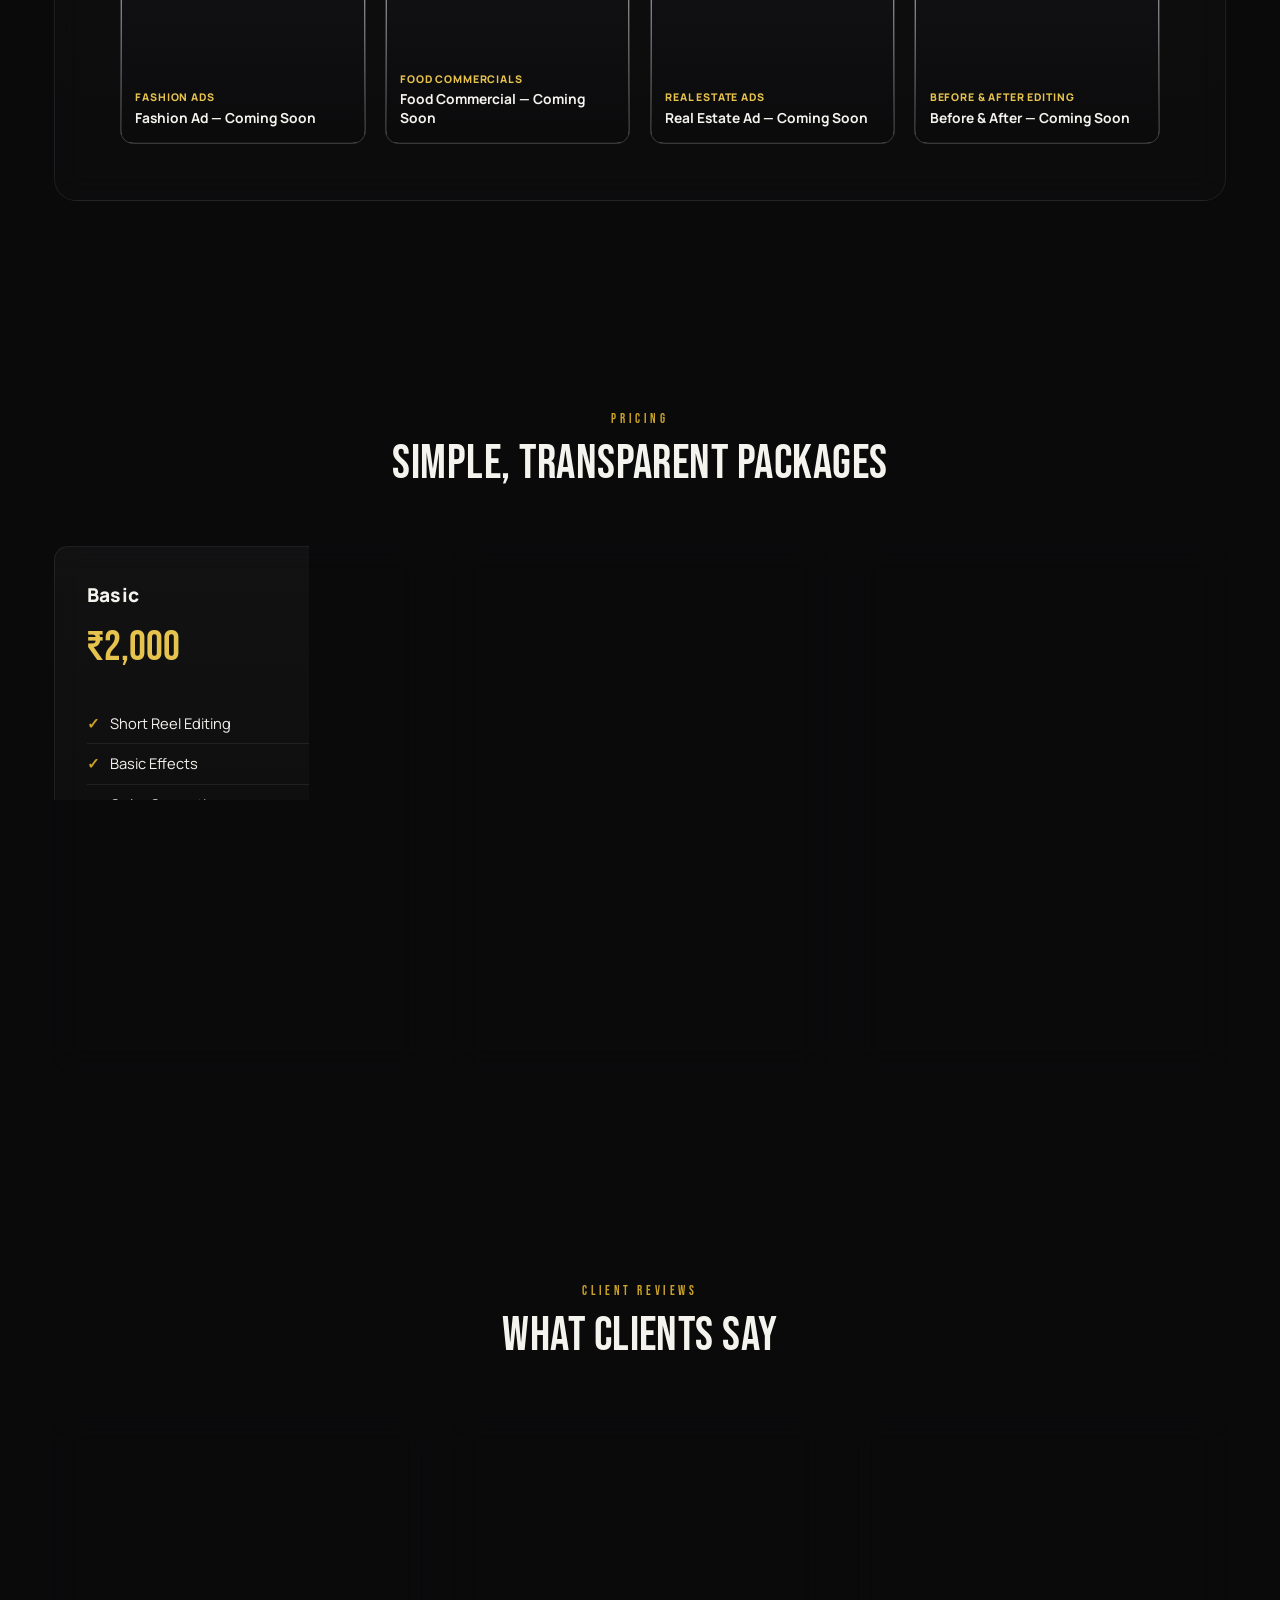
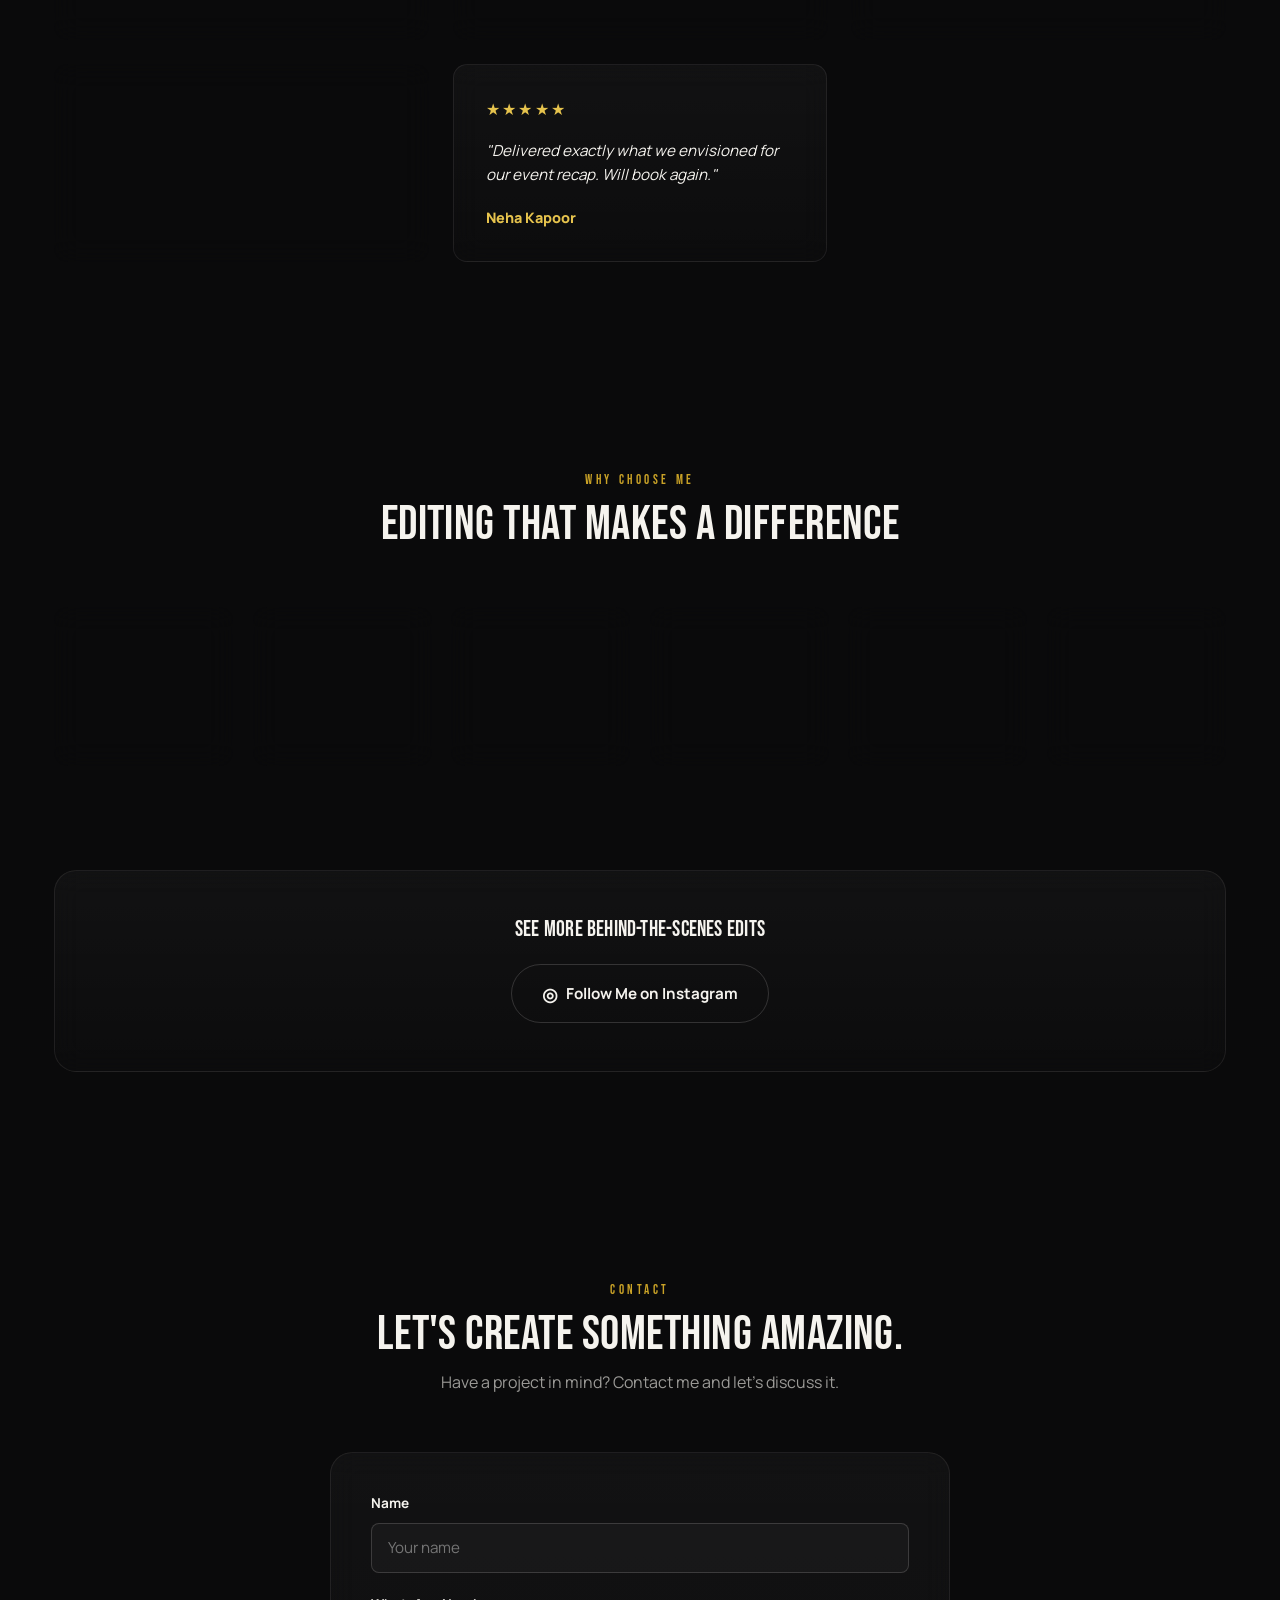
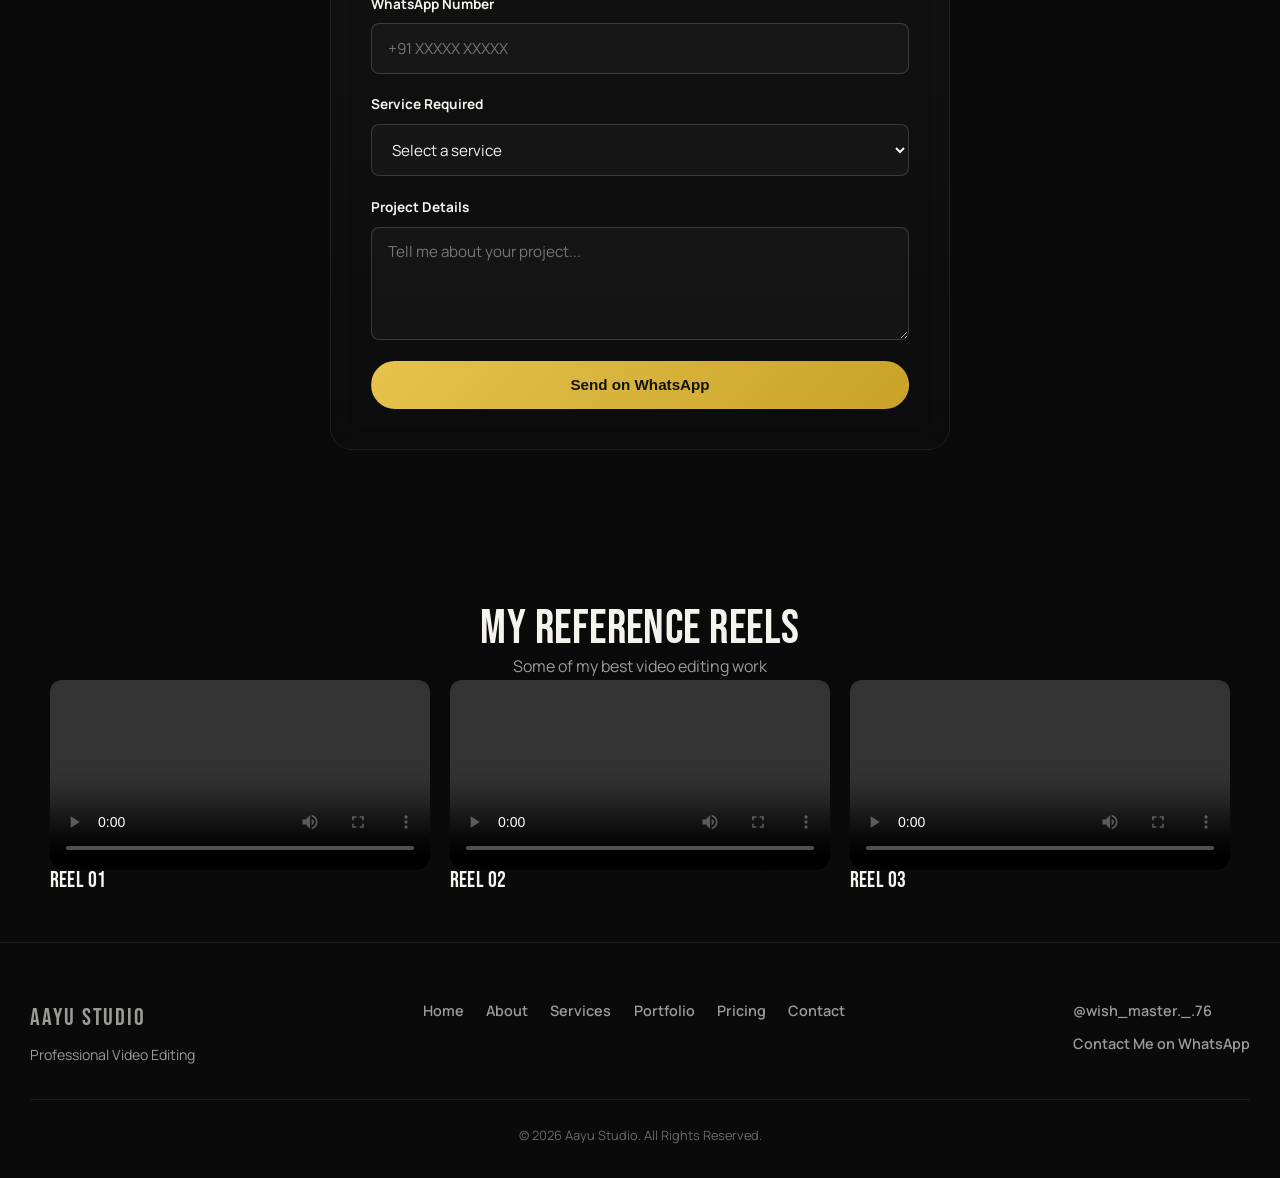
==== commit 6cc8e26a: "Update video sources in reference reels section Removed placeholder video links and added actual vid" ====
--- a/index.html
+++ b/index.html
@@ -308,33 +308,27 @@
   <h2 style="text-align:center;">My Reference Reels</h2>
   <p style="text-align:center;">Some of my best video editing work</p>
 
-  <div style="display:grid;grid-template-columns:repeat(auto-fit,minmax(220px,1fr));gap:20px;">
-
-    <div>
-      <video controls playsinline preload="metadata" style="width:100%;border-radius:12px;">
-        <source src="VIDEO_LINK_1.mp4" type="video/mp4">
-      </video>
-      <h3>Reel 01</h3>
-    </div>
-
-    <div>
-      <video controls playsinline preload="metadata" style="width:100%;border-radius:12px;">
-        <source src="VIDEO_LINK_2.mp4" type="video/mp4">
-      </video>
-      <h3>Reel 02</h3>
-    </div>
-
-    <div>
-      <video controls playsinline preload="metadata" style="width:100%;border-radius:12px;">
-        <source src="<source src="VIDEO_LINK_1.mp4" type="video/mp4">
-<source src="VIDEO_LINK_2.mp4" type="video/mp4">
-<source src="VIDEO_LINK_3.mp4" type="video/mp4">
-<source src="VIDEO_LINK_4.mp4" type="video/mp4">
-<source src="VIDEO_LINK_5.mp4" type="video/mp4">
-<source src="VIDEO_LINK_6.mp4" type="video/mp4">" type="video/mp4">
-      </video>
-      <h3>Reel 03</h3>
-    </div>
+  <div style="display:grid;grid-template-columns:repeat(auto-fit,minmax(220px,1fr));gap:20px;"> 
+  <div>
+    <video controls playsinline preload="metadata" style="width:100%;border-radius:12px;">
+      <source src="videos/reel-01.mp4" type="video/mp4">
+    </video>
+    <h3>Reel 01</h3>
+  </div>
+
+  <div>
+    <video controls playsinline preload="metadata" style="width:100%;border-radius:12px;">
+      <source src="videos/reel-02.mp4" type="video/mp4">
+    </video>
+    <h3>Reel 02</h3>
+  </div>
+
+  <div>
+    <video controls playsinline preload="metadata" style="width:100%;border-radius:12px;">
+      <source src="videos/reel-03.mp4" type="video/mp4">
+    </video>
+    <h3>Reel 03</h3>
+  </div>
 
   </div>
 </section>
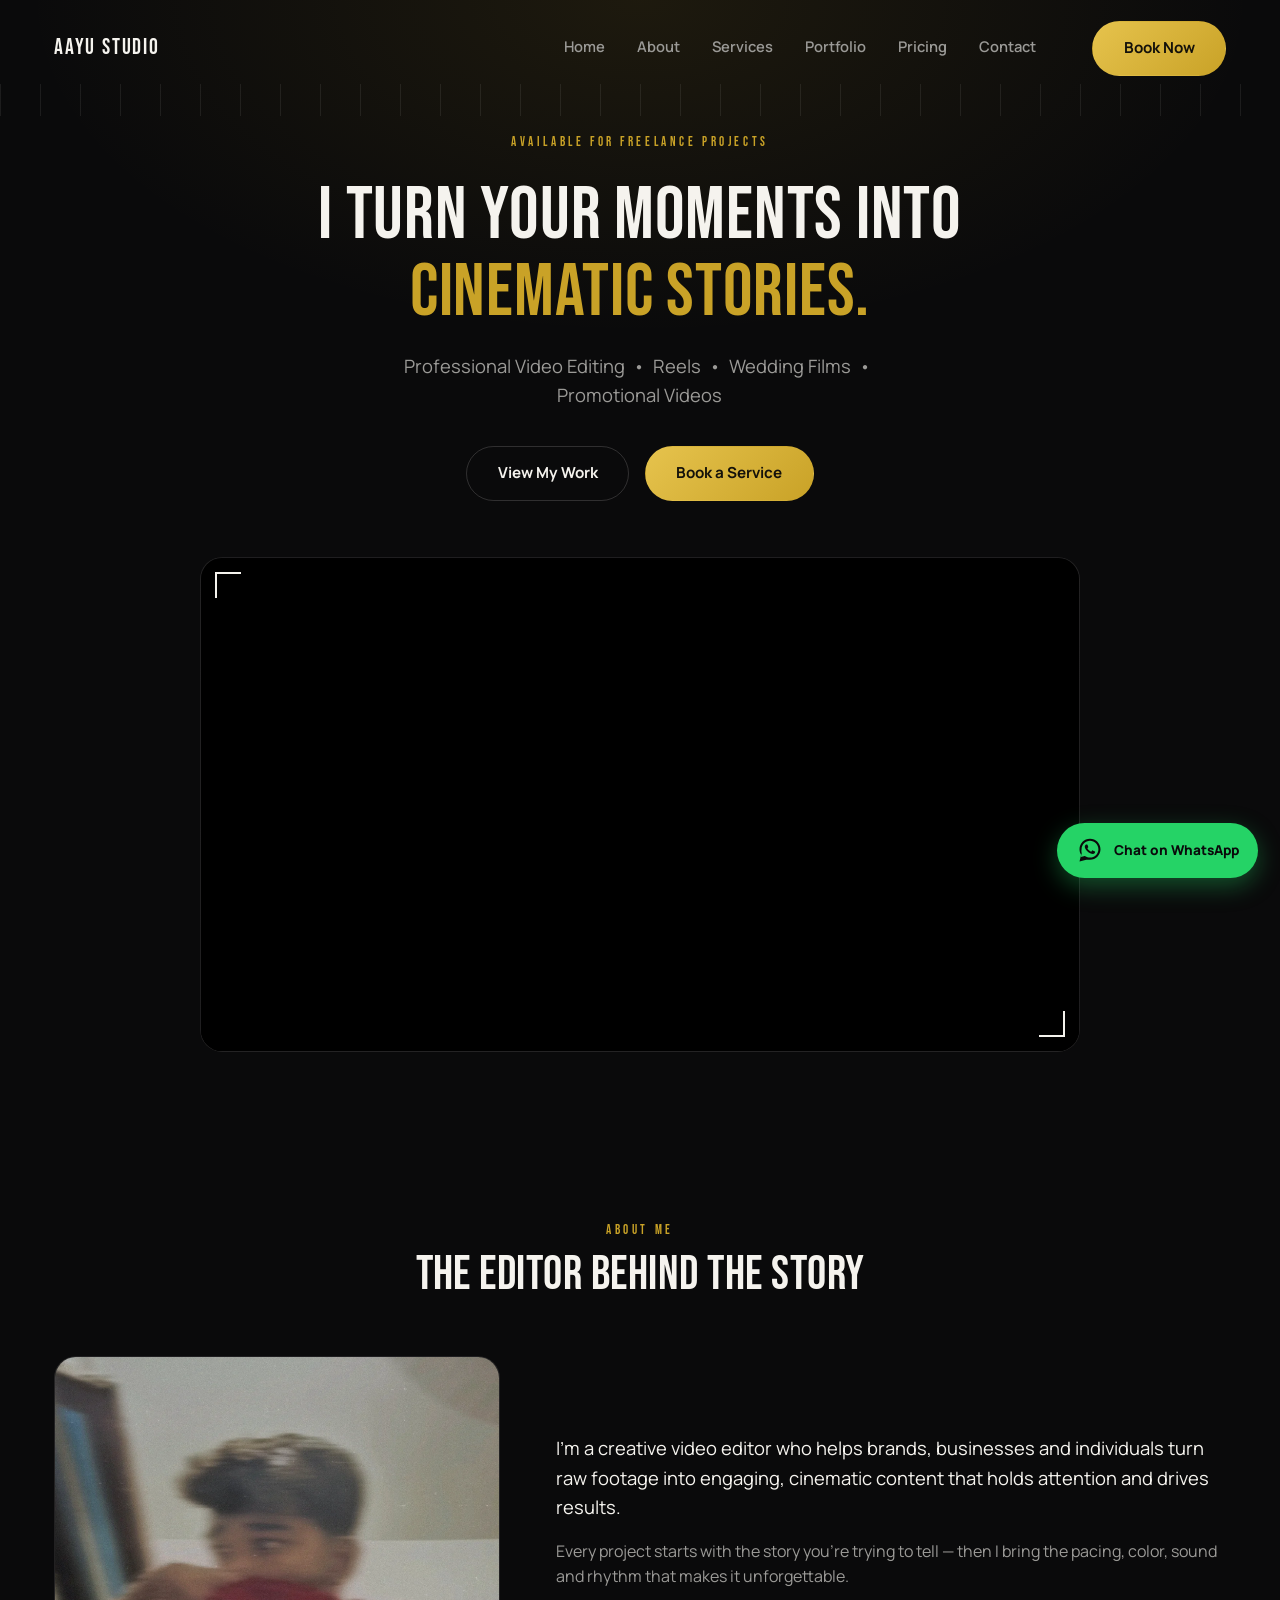
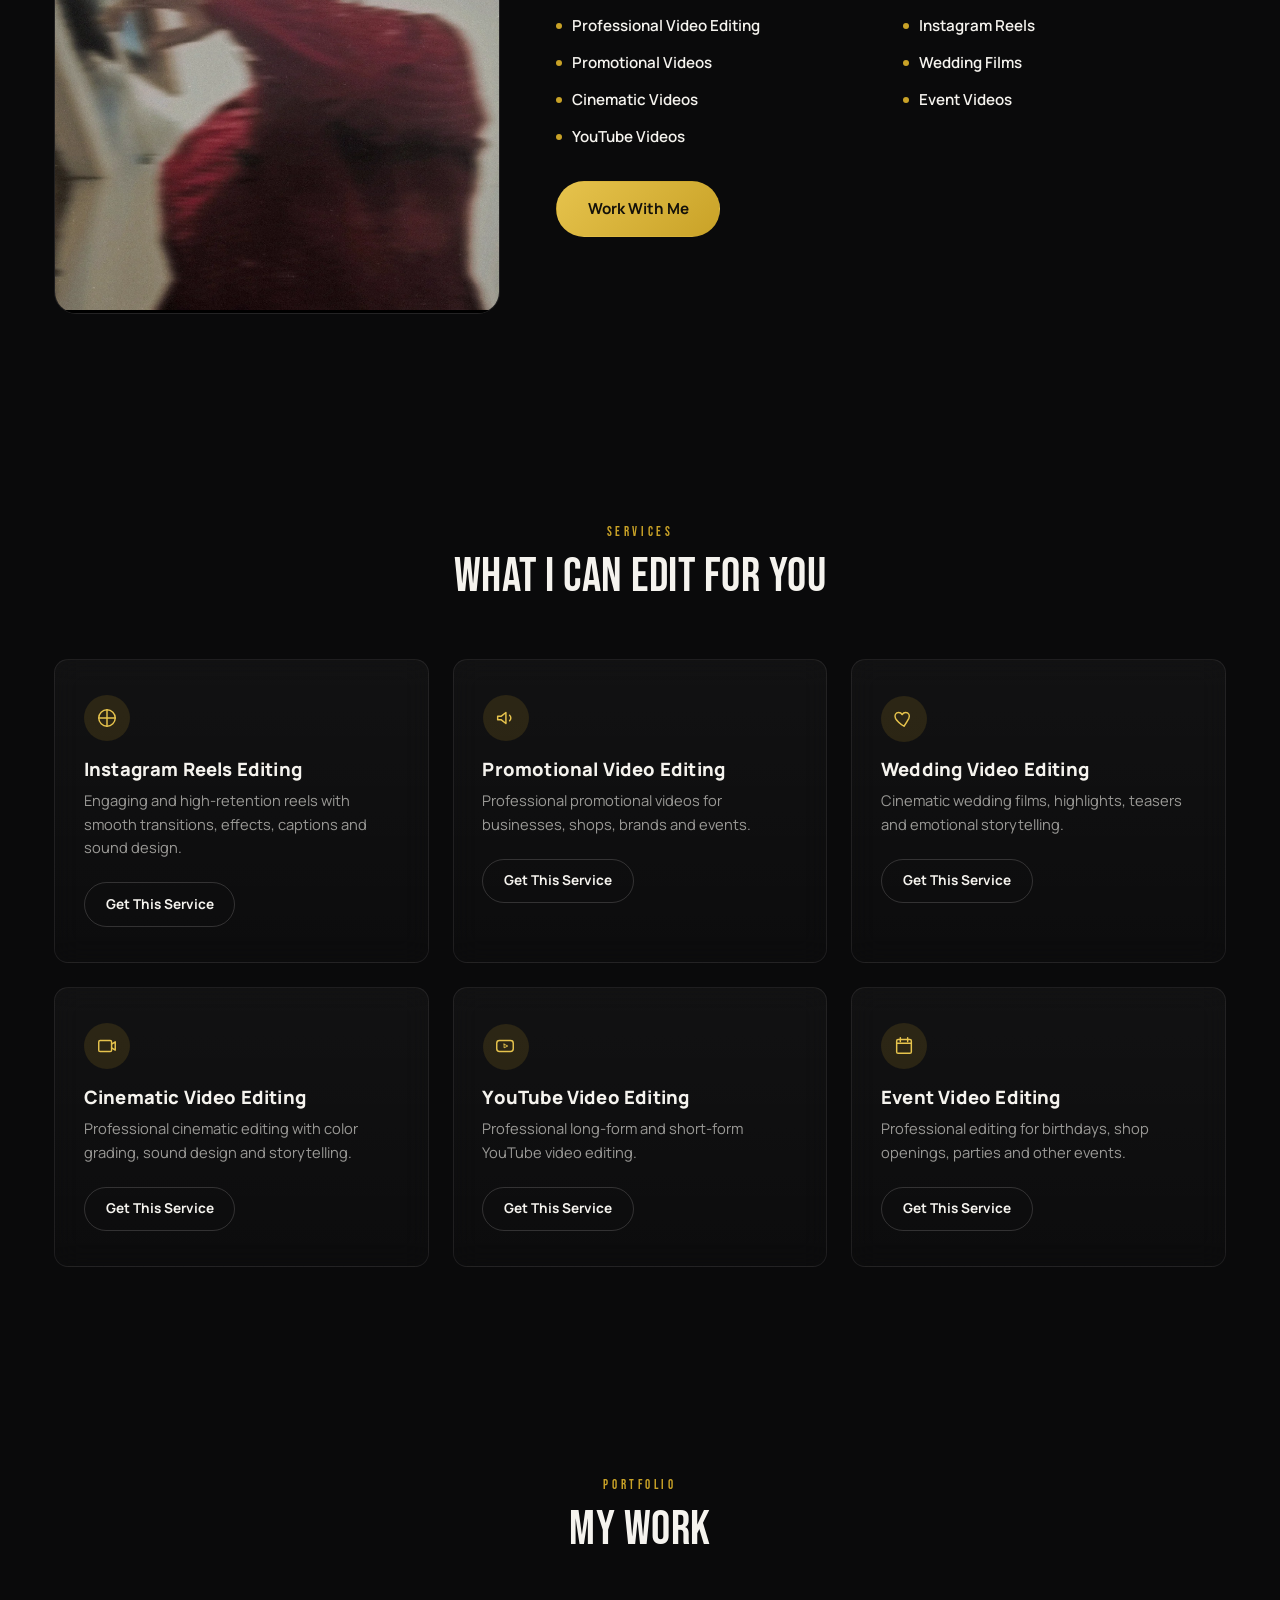
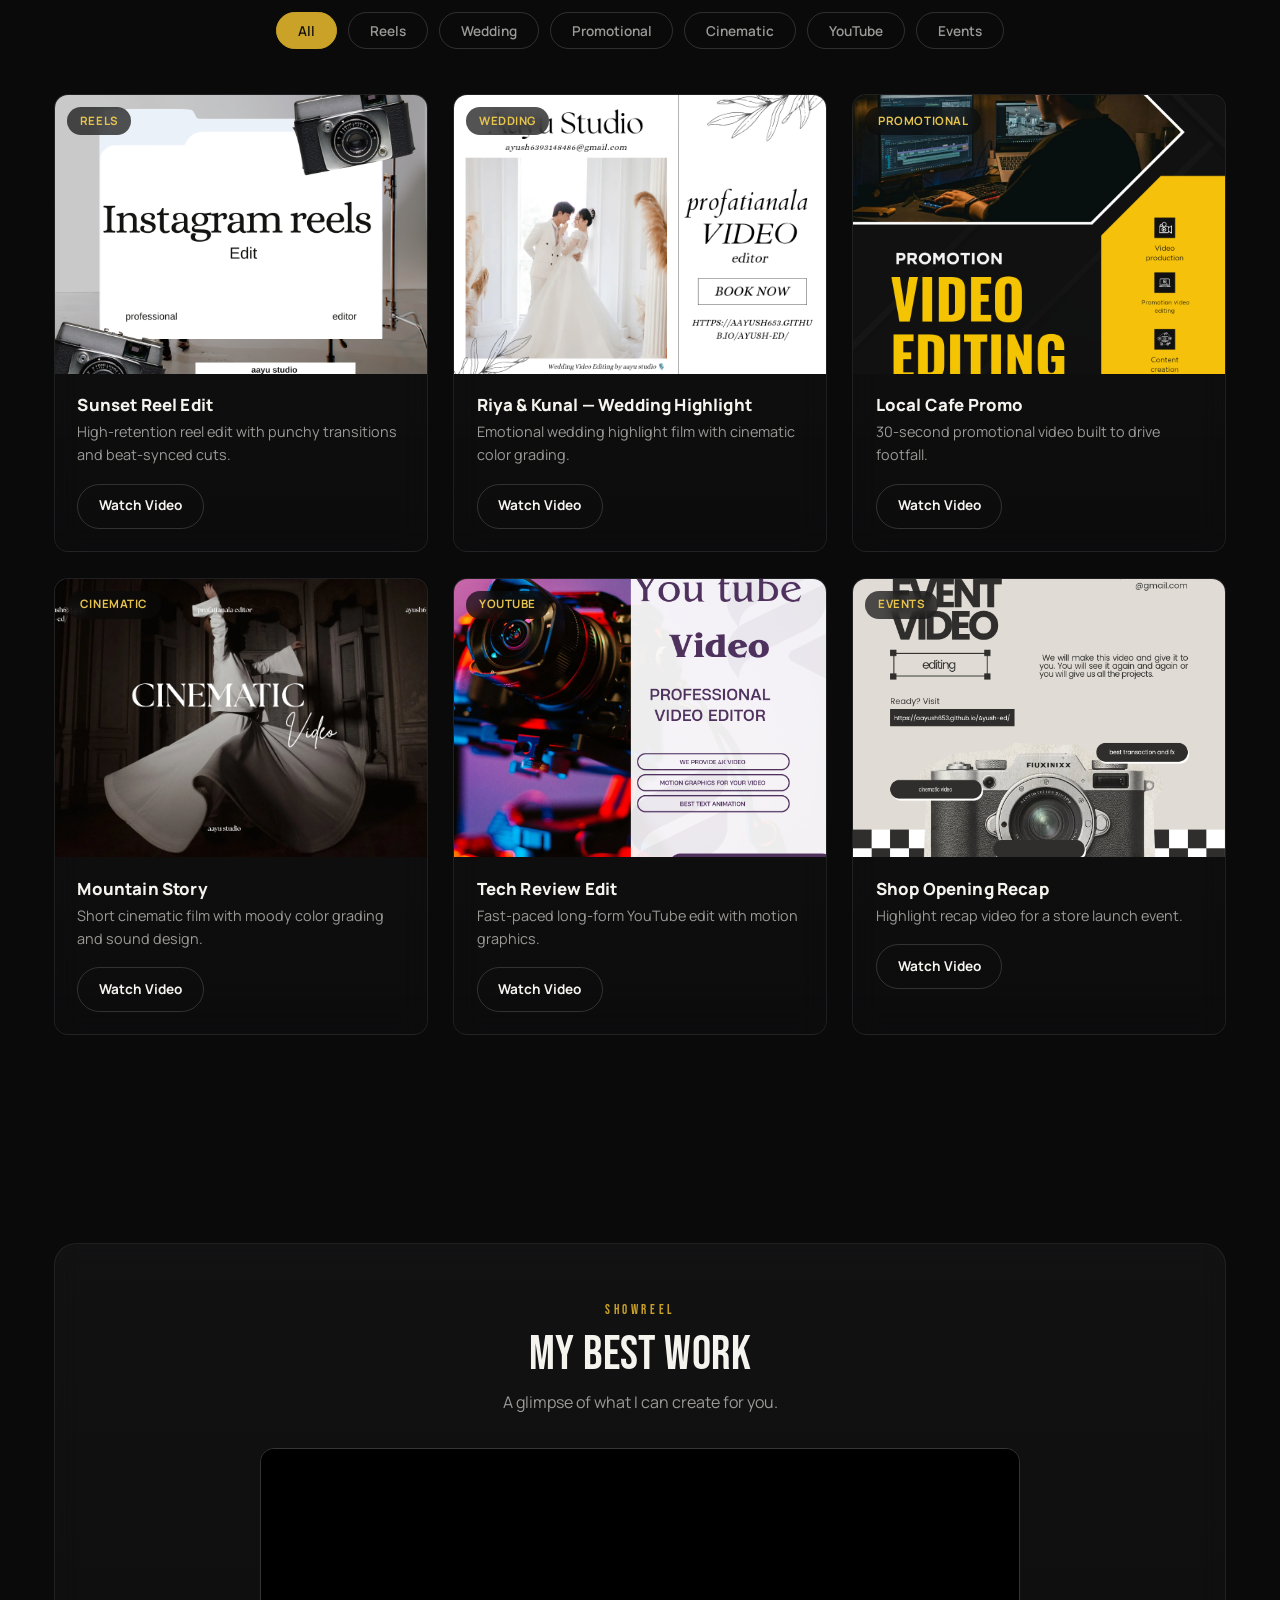
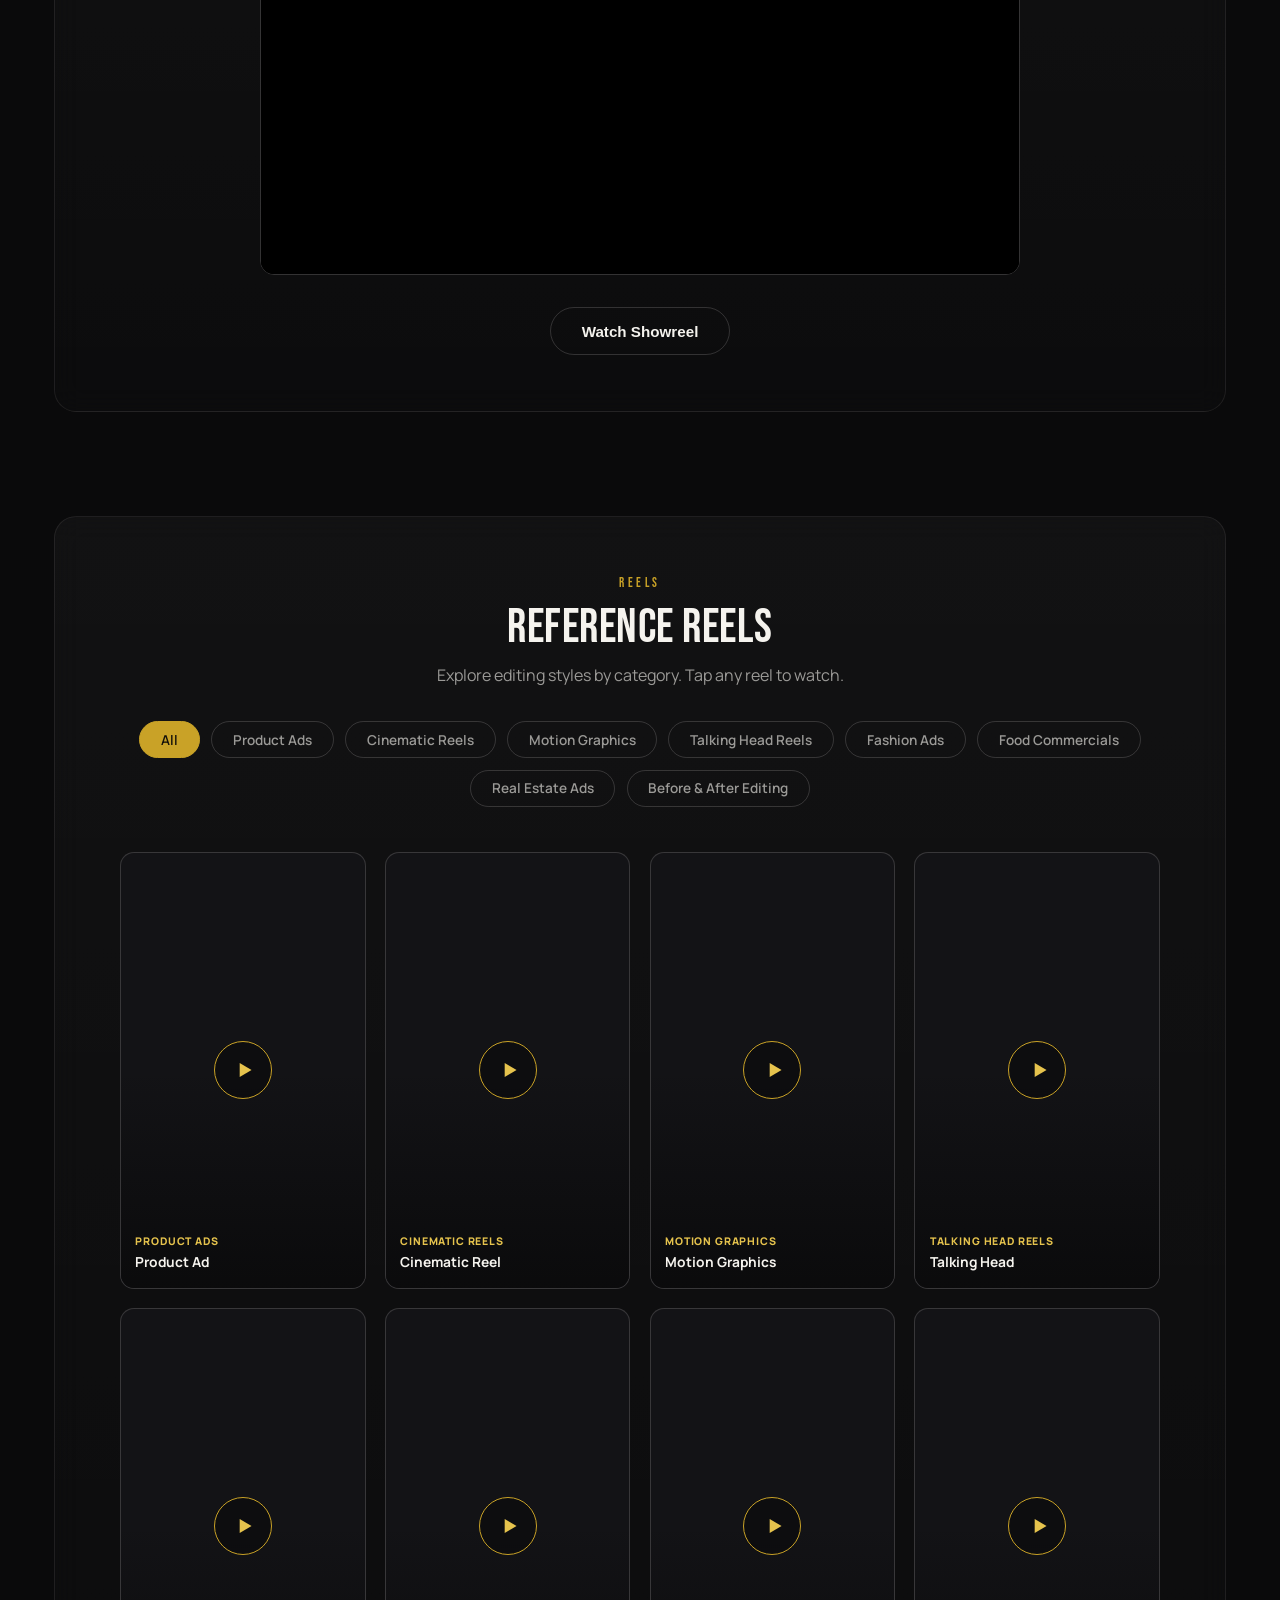
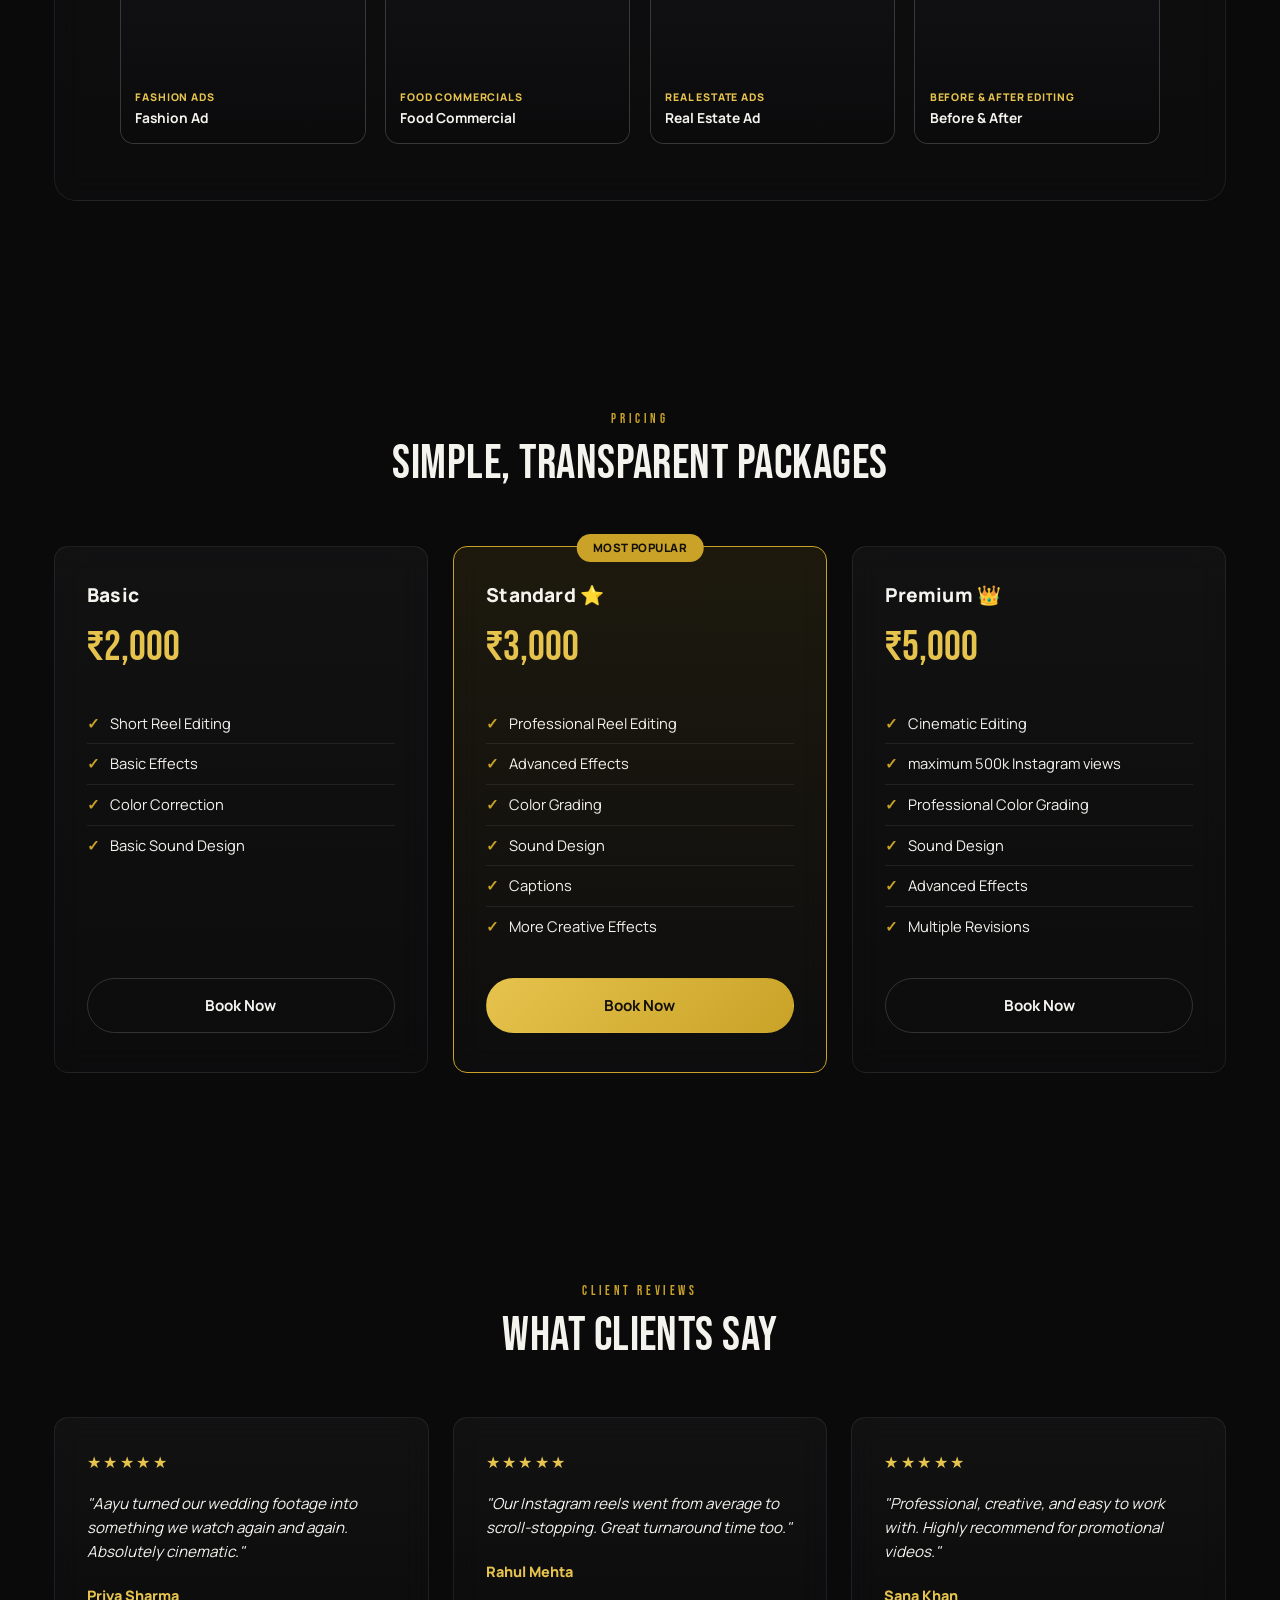
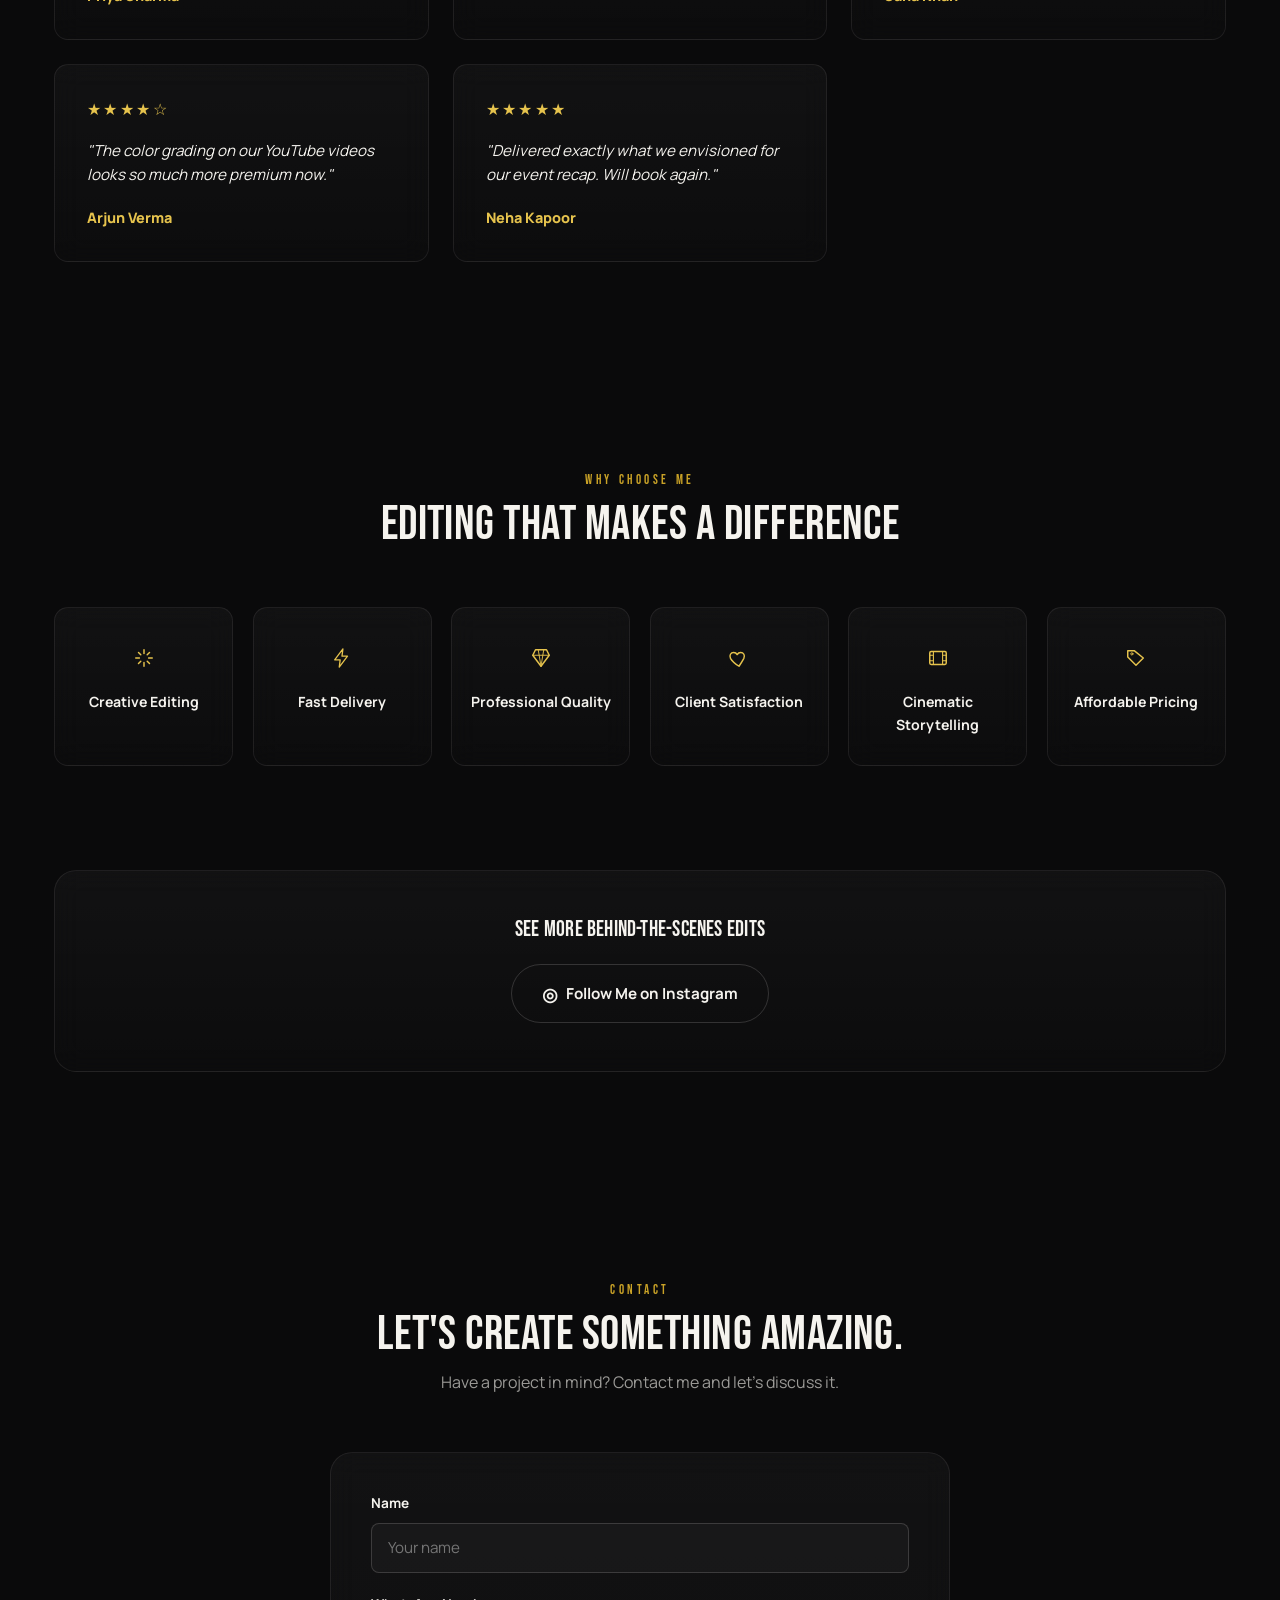
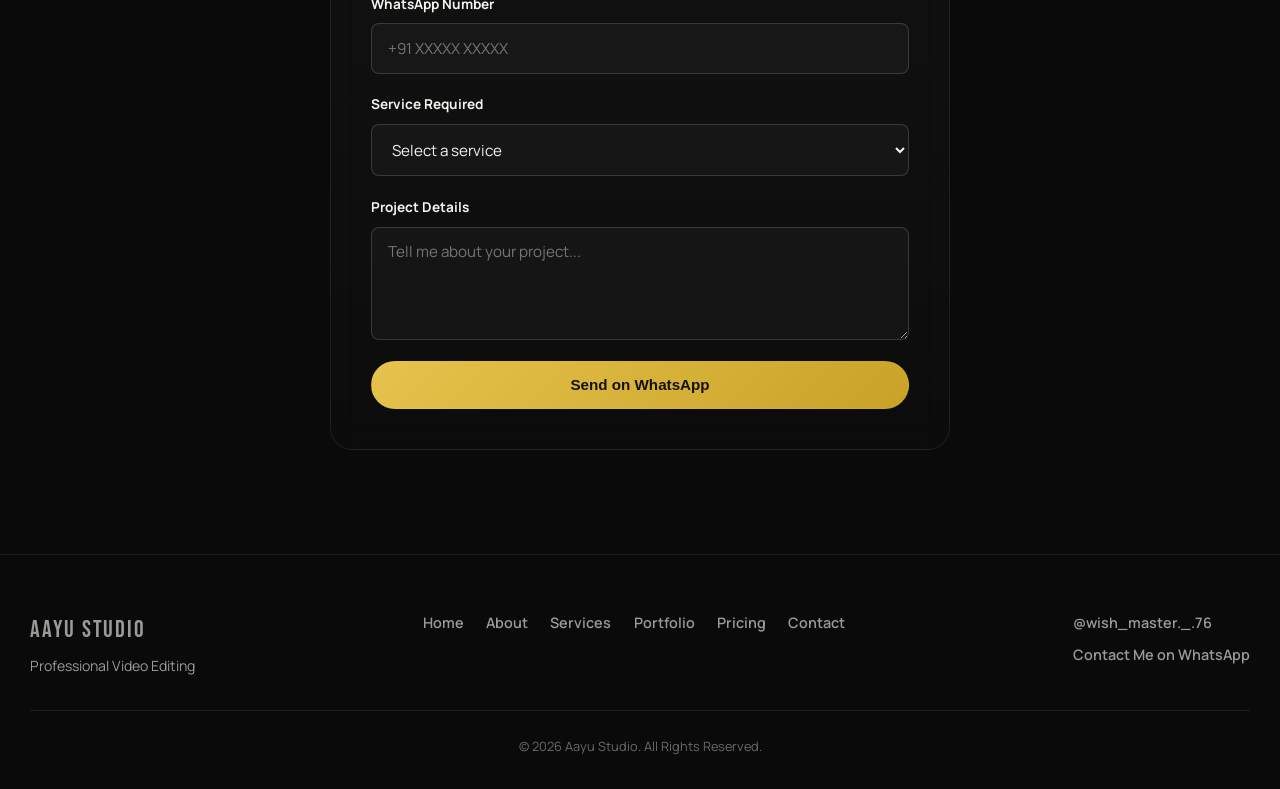
==== commit 9817f03a: "Add files via upload" ====
--- a/index.html
+++ b/index.html
@@ -303,35 +303,6 @@
     </form>
   </section>
 
-<!-- REFERENCE REELS SECTION -->
-<section id="reference-reels" style="padding:50px 20px;">
-  <h2 style="text-align:center;">My Reference Reels</h2>
-  <p style="text-align:center;">Some of my best video editing work</p>
-
-  <div style="display:grid;grid-template-columns:repeat(auto-fit,minmax(220px,1fr));gap:20px;"> 
-  <div>
-    <video controls playsinline preload="metadata" style="width:100%;border-radius:12px;">
-      <source src="videos/reel-01.mp4" type="video/mp4">
-    </video>
-    <h3>Reel 01</h3>
-  </div>
-
-  <div>
-    <video controls playsinline preload="metadata" style="width:100%;border-radius:12px;">
-      <source src="videos/reel-02.mp4" type="video/mp4">
-    </video>
-    <h3>Reel 02</h3>
-  </div>
-
-  <div>
-    <video controls playsinline preload="metadata" style="width:100%;border-radius:12px;">
-      <source src="videos/reel-03.mp4" type="video/mp4">
-    </video>
-    <h3>Reel 03</h3>
-  </div>
-
-  </div>
-</section>
      
 </main>
 
